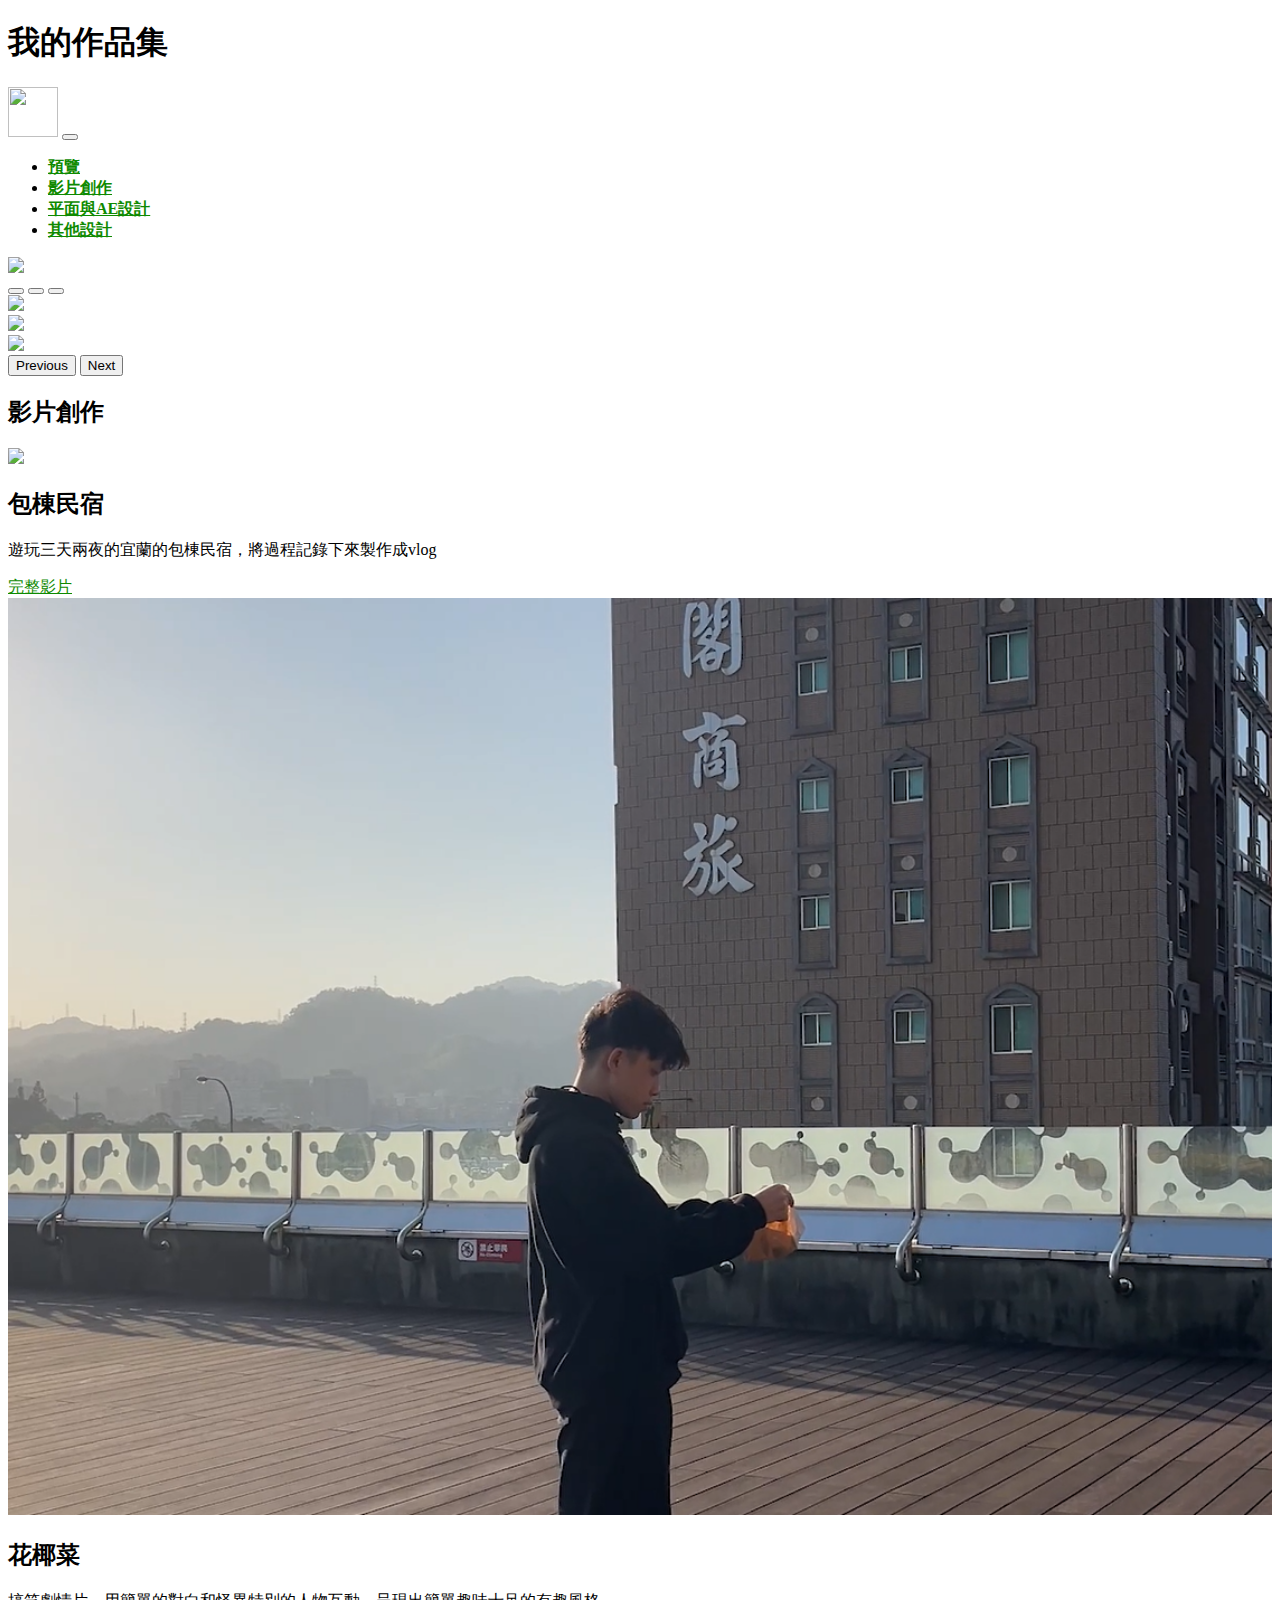
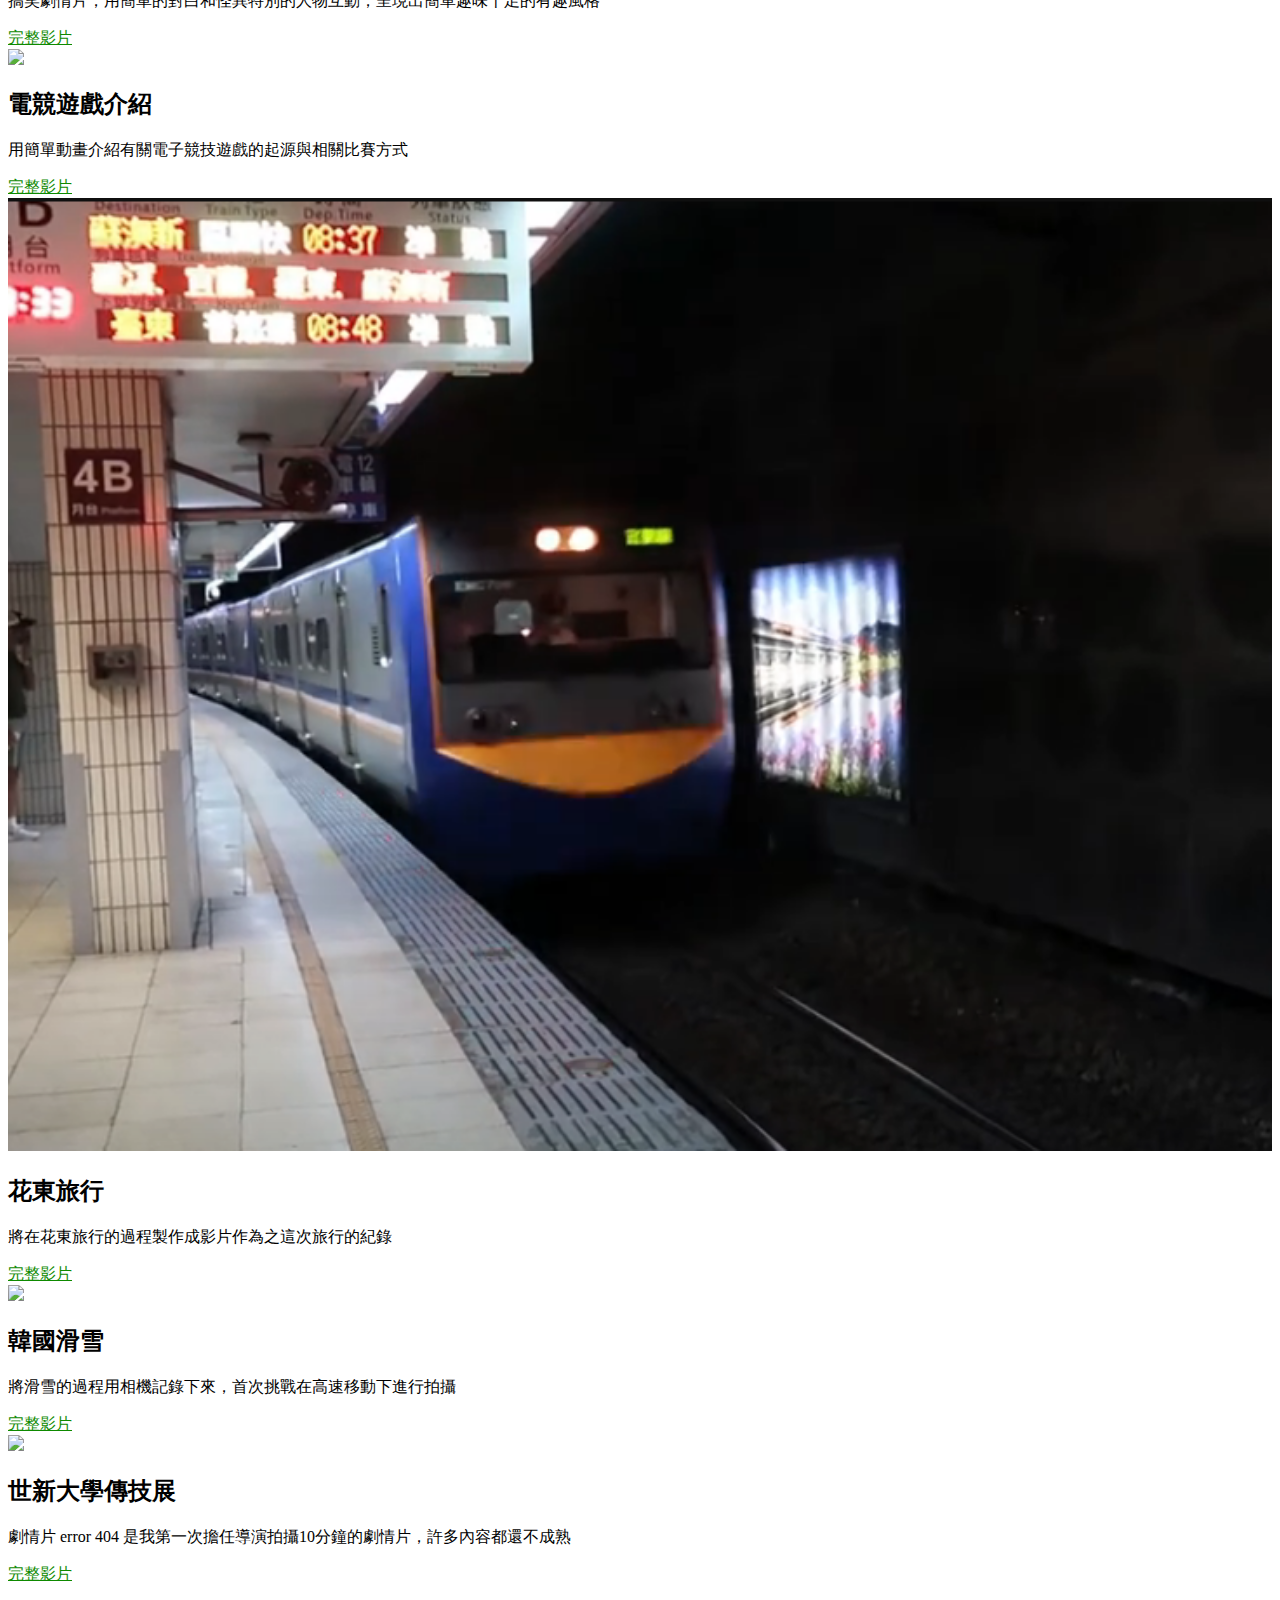
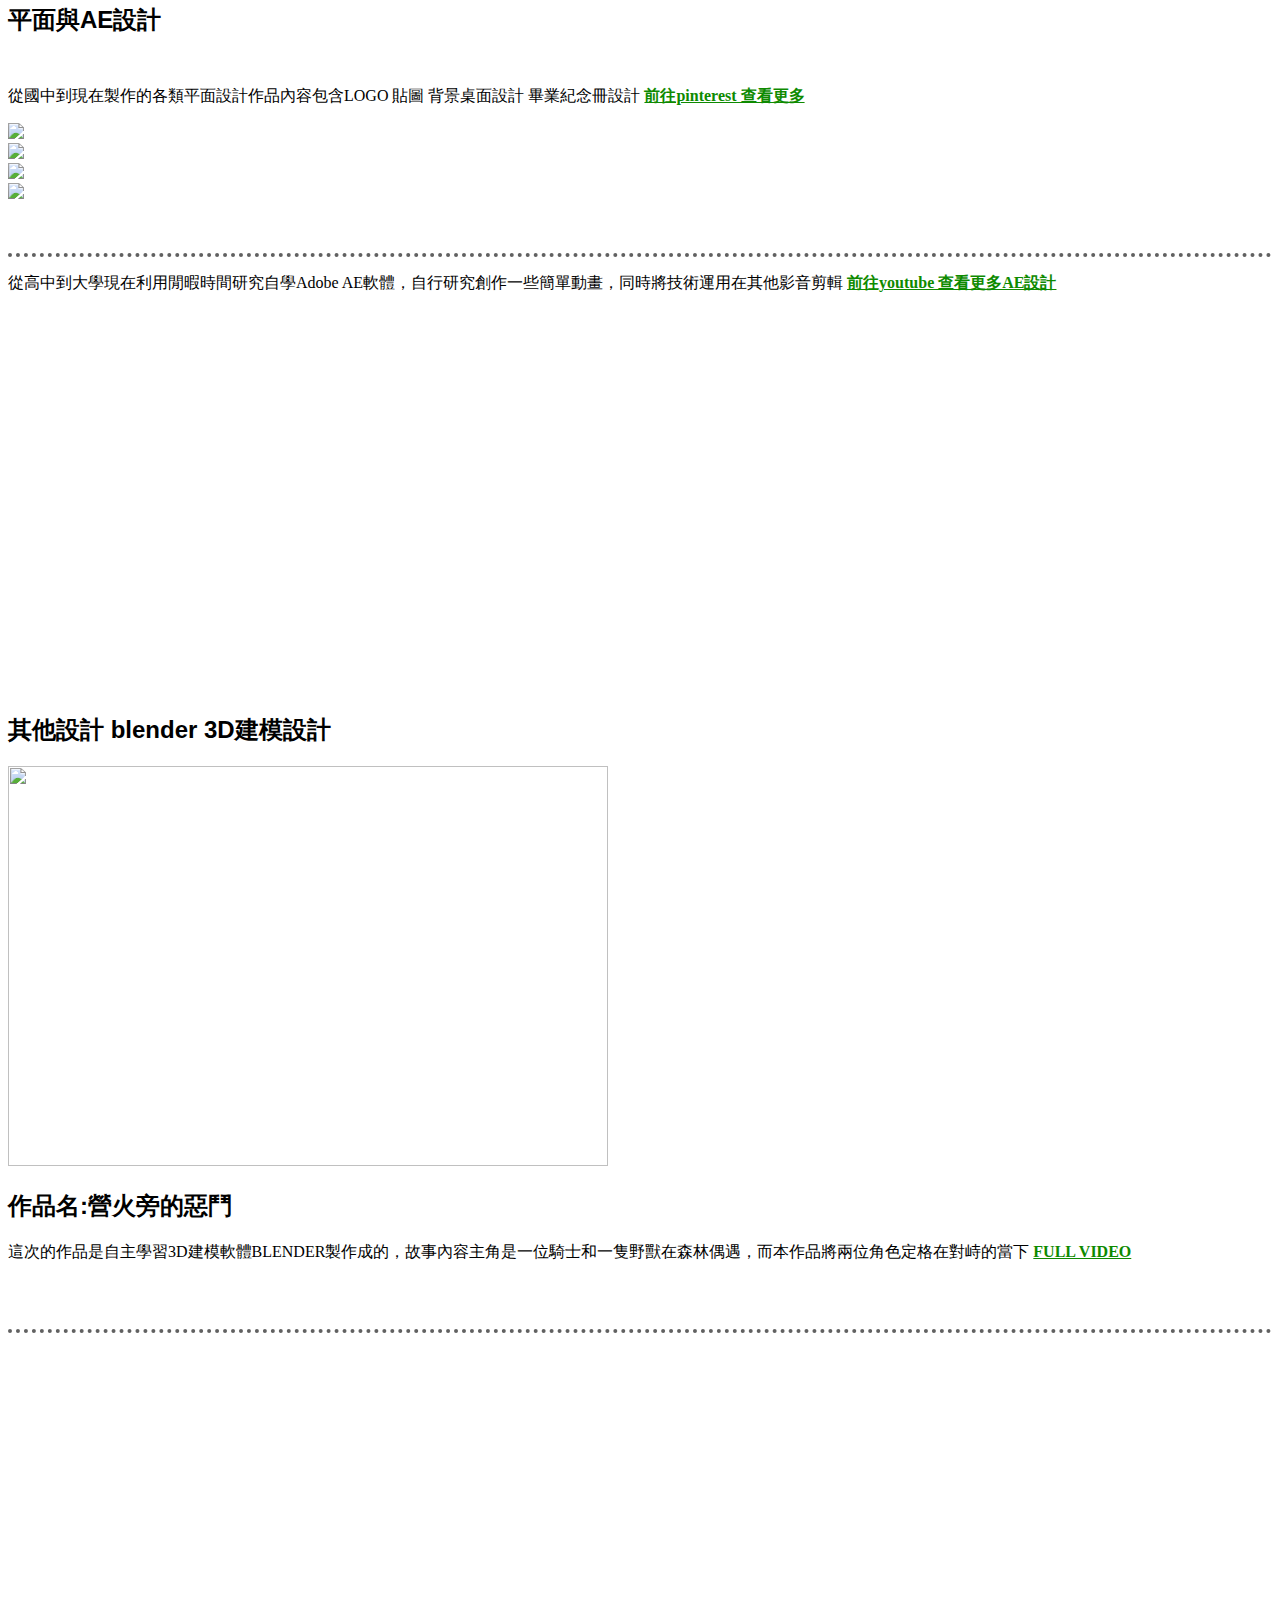
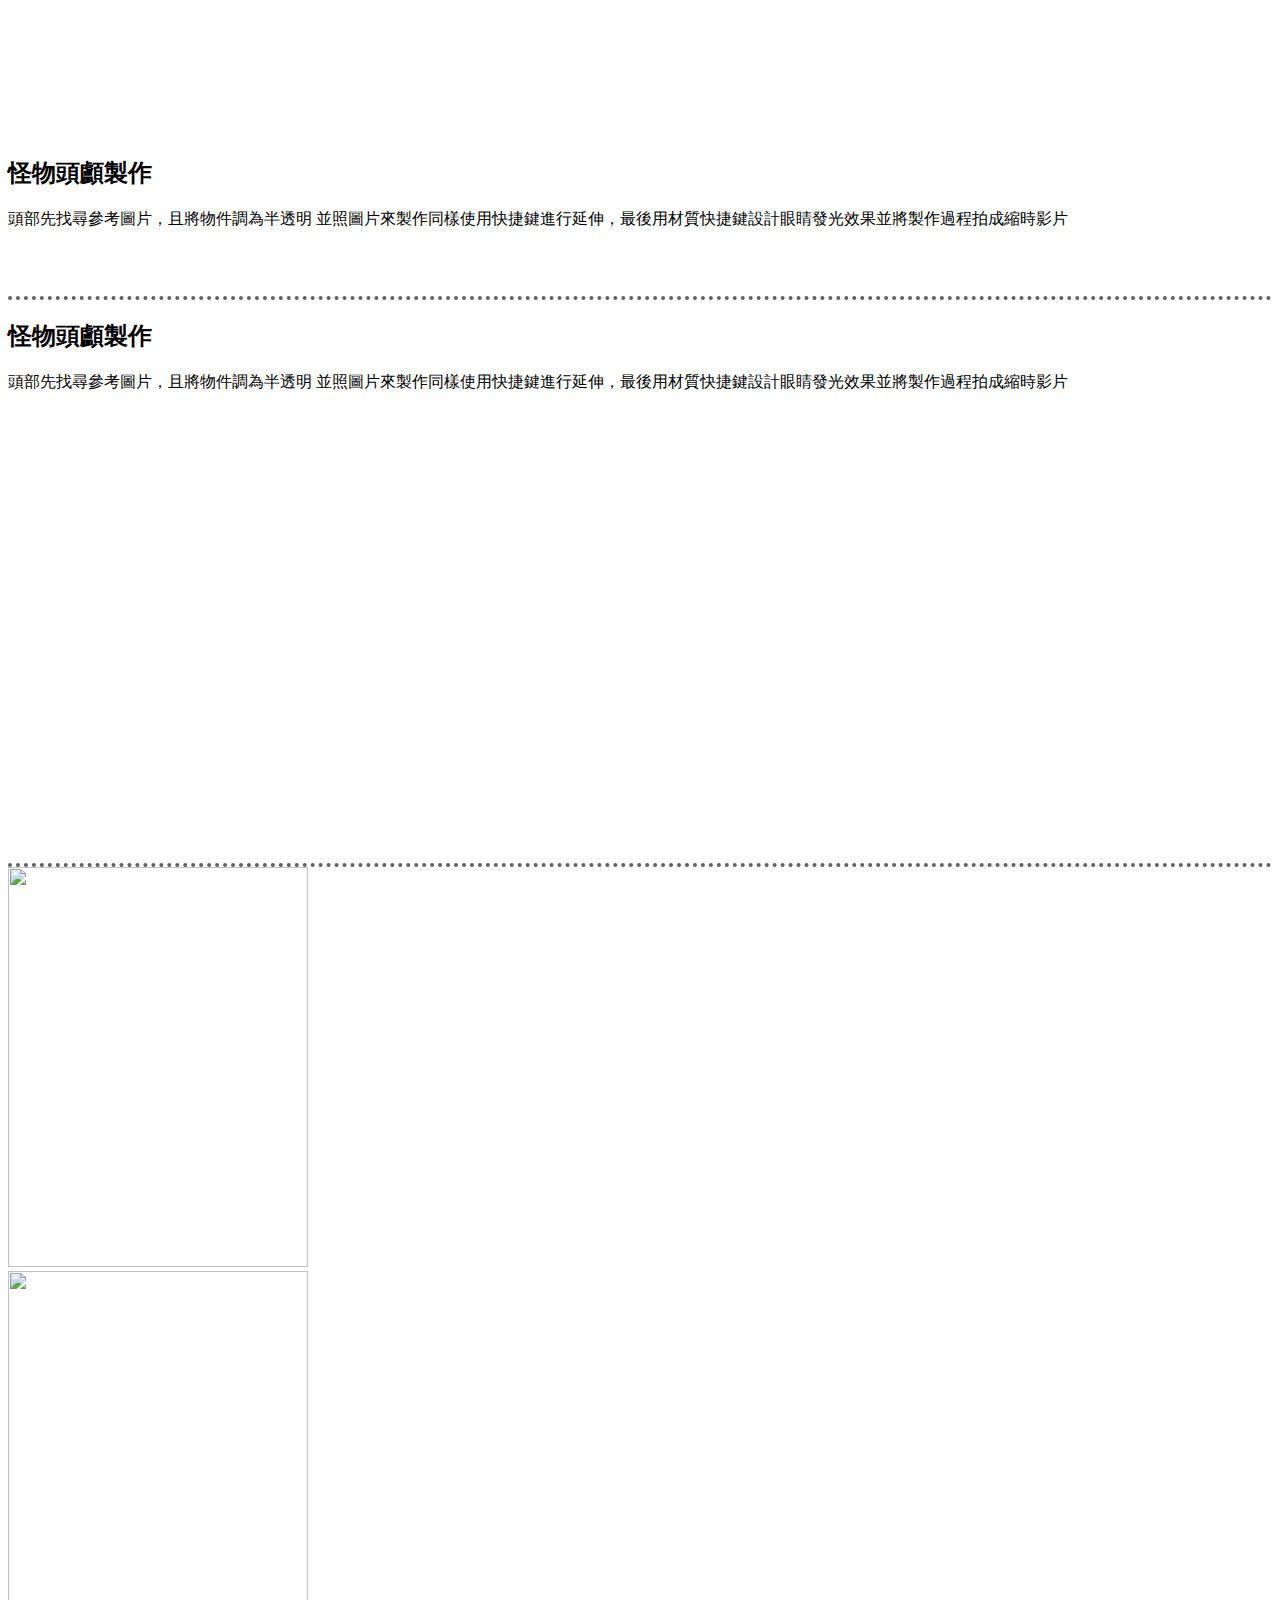
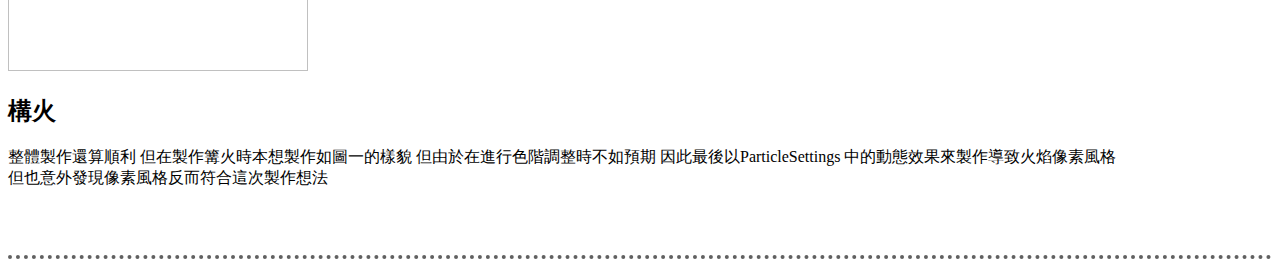
==== proo.html @ e236547c "perfect 1" ====
<!doctype html>
<html lang="en">
  <head>
    <meta charset="utf-8">
    <meta name="viewport" content="width=device-width, initial-scale=1">
    <script src="https://cdn.jsdelivr.net/npm/bootstrap@5.3.0-alpha3/dist/js/bootstrap.bundle.min.js" integrity="sha384-ENjdO4Dr2bkBIFxQpeoTz1HIcje39Wm4jDKdf19U8gI4ddQ3GYNS7NTKfAdVQSZe" crossorigin="anonymous"></script>
    <link href="https://cdn.jsdelivr.net/npm/bootstrap@5.3.0-alpha3/dist/css/bootstrap.min.css" rel="stylesheet" integrity="sha384-KK94CHFLLe+nY2dmCWGMq91rCGa5gtU4mk92HdvYe+M/SXH301p5ILy+dN9+nJOZ" crossorigin="anonymous">
    <link rel="stylesheet" href="css/my_style.css" >
    <link rel="stylesheet" href="css/ivproo.css">
    <script src="https://cdn.jsdelivr.net/npm/p5@1.9.0/lib/p5.js"></script>
    
    <title>作品集</title>
  </head>
  <body class="bg-dark">
    
    <!---最上面的頭-->
    <div class="container-fluid text-center p-5 text-white bg-dark " style="background-image: url(assets/img/bgsg.png);" >
        <h1 id="top" class="display-1"  >我的作品集</h1>
    </div>
    <nav class="navbar navbar-expand-sm sticky-top bg-warning">
      <div class="container-fluid">
        
        <a class="navbar-brand" href="#top"><img src="assets/img/奇異點2.jpg"  height="50" width="50" id="ml"></img></a>
        
        <button class="navbar-toggler" type="button" data-bs-toggle="collapse" data-bs-target="#navbarNavDropdown" aria-controls="navbarNavDropdown" aria-expanded="false" aria-label="Toggle navigation">
          <span class="navbar-toggler-icon"></span>
        </button>
        <div class="collapse navbar-collapse" id="navbarNavDropdown">
          <ul class="navbar-nav">
            <li class="nav-item">
              <a class="nav-link " href="#top"><strong>預覽</strong></a>
            </li>
            <li class="nav-item">
              <a class="nav-link " href="#vi"><strong>影片創作</strong></a>
            </li>
           <li class="nav-item">
              <a class="nav-link" href="#pi"><strong>平面與AE設計</strong></a>
            </li>
        
            <li class="nav-item">
              <a class="nav-link" href="#ot"><strong>其他設計</strong></a>
            </li>
            
          </ul>
        </div>  
      </div>
    </nav>
    <span class="d-block d-lg-none">
      <img src="assets/cobg/LOGO 和商標.png"  class="d-block w-100">
    </span>              
    <span class="d-none d-lg-block">
      <div id="Cl" class="carousel slide">
        <div class="carousel-indicators">
          <button type="button" data-bs-target="#Cl" data-bs-slide-to="0" class="active" ></button>
          <button type="button" data-bs-target="#Cl" data-bs-slide-to="1" ></button>
          <button type="button" data-bs-target="#Cl" data-bs-slide-to="2" ></button>
        </div>
        <div class="carousel-inner" >
          <div class="carousel-item active">
            <img src="assets/cobg/背景二.png" class="d-block w-100" >
            <div class="carousel-caption">
            
            </div>
          </div>
          <div class="carousel-item">
            <img src="assets/cobg/背景一.png" class="d-block w-100" >
            <div class="carousel-caption">
              
            </div>
          </div>
          <div class="carousel-item">
            <img src="assets/cobg/背景三.png" class="d-block w-100" >
            <div class="carousel-caption">
              
            </div>
          </div>
        </div>
        <button class="carousel-control-prev" type="button" data-bs-target="#Cl" data-bs-slide="prev">
          <span class="carousel-control-prev-icon" aria-hidden="true"></span>
          <span class="visually-hidden">Previous</span>
        </button>
        <button class="carousel-control-next" type="button" data-bs-target="#Cl" data-bs-slide="next">
          <span class="carousel-control-next-icon" aria-hidden="true"></span>
          <span class="visually-hidden">Next</span>
        </button>
      </div>
    </span>
    
    <div id="vi" class="p-3"></div>

    <div class="container text-center text-white  pt-5" >
      <h2 class="display-2 " id="vi" style="background-image: url('assets/cobg/未命名設計.png');">影片創作</h2>
    </div>
    <div class="container  bg-dark">
      <div class="row ">
        <div class="col-lg-4 p-5" >
        
          <div class="card" >
            <img  class="card-img-top" src="assets/img/民宿.jpg" style="width: 100%;">
            <div class="card-body bg-warning">
              <h2 class="card-title">包棟民宿</h2>
              <p class="card-text">遊玩三天兩夜的宜蘭的包棟民宿，將過程記錄下來製作成vlog</p>
              <a href="https://www.youtube.com/watch?v=6G2gxYVADWc&list=PL_0qWfpKfzmvCpWPepDO-nlchRQIPbgNL&index=1" class="btn btn-dark text-warning"> 完整影片</a>
            </div>
            
          </div>
        </div>

        <div class="col-lg-4 p-5" >
        
          <div class="card" >
            <img  class="card-img-top" src="assets/img/花.png" style="width: 100%;">
            <div class="card-body bg-warning">
              <h2 class="card-title">花椰菜</h2>
              <p class="card-text">搞笑劇情片，用簡單的對白和怪異特別的人物互動，呈現出簡單趣味十足的有趣風格</p>
              <a href="https://youtu.be/AKUj2WgPr9w" class="btn btn-dark text-warning"> 完整影片</a>
            </div>
            
          </div>
        </div>

        <div class="col-lg-4 p-5" >
        
          <div class="card" >
            <img  class="card-img-top" src="assets/img/店競技.png" style="width: 100%;">
            <div class="card-body bg-warning">
              <h2 class="card-title">電競遊戲介紹</h2>
              <p class="card-text">用簡單動畫介紹有關電子競技遊戲的起源與相關比賽方式</p>
              <a href="https://www.youtube.com/watch?v=CzO935-kiLg&list=PL_0qWfpKfzmvCpWPepDO-nlchRQIPbgNL&index=6" class="btn btn-dark text-warning"> 完整影片</a>
            </div>
            
          </div>
        </div>
      </div>
      <div class="row ">
        <div class="col-lg-4 p-5" >
        
          <div class="card" >
            <img  class="card-img-top" src="assets/img/東.png" style="width: 100%;">
            <div class="card-body bg-warning">
              <h2 class="card-title">花東旅行</h2>
              <p class="card-text">將在花東旅行的過程製作成影片作為之這次旅行的紀錄</p>
              <a href="https://youtu.be/mkJ11nbu8iU?si=Deylx9_7EAB6TgGL" class="btn btn-dark text-warning"> 完整影片</a>
            </div>
            
          </div>
        </div>

        <div class="col-lg-4 p-5" >
        
          <div class="card" >
            <img  class="card-img-top" src="assets/img/韓國.png" style="width: 100%;">
            <div class="card-body bg-warning">
              <h2 class="card-title">韓國滑雪</h2>
              <p class="card-text">將滑雪的過程用相機記錄下來，首次挑戰在高速移動下進行拍攝</p>
              <a href="https://www.youtube.com/watch?v=wRpvaPccIvo&list=PL_0qWfpKfzmvCpWPepDO-nlchRQIPbgNL&index=7" class="btn btn-dark text-warning"> 完整影片</a>
            </div>
            
          </div>
        </div>

        <div class="col-lg-4 p-5" >
        
          <div class="card" >
            <img  class="card-img-top" src="assets/img/傳技.png" style="width: 100%;">
            <div class="card-body bg-warning">
              <h2 class="card-title">世新大學傳技展</h2>
              <p class="card-text">劇情片 error 404 是我第一次擔任導演拍攝10分鐘的劇情片，許多內容都還不成熟</p>
              <a href="https://www.youtube.com/watch?v=_E63GVTv7M0&t=183s" class="btn btn-dark text-warning"> 完整影片</a>
            </div>
            
          </div>
        </div>


      </div>
      
    </div >

    <div id="ip"></div>

    
    <div class="container  text-center text-white text-center">
      <h2 class="display-2" style=" background: url('assets/cobg/未命名設計.png')" >平面與AE設計</h2>
    </div>

    <div class="container-fluid  " style="border-bottom: 4px dotted rgb(97, 97, 97); padding-bottom:50px;">
      <div class="row">
        <div class="col-lg-6 text-white pt-3 noTop ">
          <p class="col-lg-8 pt-5 mx-auto fs-2 text-center " style="margin-top:50px;">從國中到現在製作的各類平面設計作品內容包含LOGO 貼圖 背景桌面設計 畢業紀念冊設計
          <a href="https://pin.it/5PSjhptId" target="_blank" class="btn btn-warning"><strong>前往pinterest 查看更多</strong></a>
          </p>
          
        </div>  
        
        <div class="col-lg-3 ">
          <div class="container picU" >
            <img src="assets/平面設計/lo-17.png" >
          </div>
          <div class="container pt-3 picU">
            <img src="assets/平面設計/gg.png">

          </div>
        </div>
        <div class="col-lg-3 " >
          <div class="container picU">
            <img src="assets/平面設計/food.png">
          </div>
          <div class="container pt-3 picU">
            <img src="assets/平面設計/salar.png">
          </div>
        </div>
        
      </div>
      
    </div>

    <div class="container" >
      <div class="row align-items-center">
        <div class="col-lg-6 text-white pt-5 ">
          <p class="col-lg-8 pt-5 mx-auto fs-2 text-center " >從高中到大學現在利用閒暇時間研究自學Adobe AE軟體，自行研究創作一些簡單動畫，同時將技術運用在其他影音剪輯
          <a href="https://www.youtube.com/playlist?list=PL_0qWfpKfzmudrw-t1XQ0Lr9Vd5PuGbZC" target="_blank" class="btn btn-warning"><strong>前往youtube 查看更多AE設計</strong></a>
          </p>
          
        </div>  
        
        <div class="col-lg-6 p-3" >
          <video width="600" height="600" class="videow2" autoplay muted loop>
            <source src="assets/video/water1.mp4" type="video/mp4">
          </video>
        </div>
        
      </div>
    </div>

    <div id="ot" class="p-5"></div>
    <div class="container text-white p-3"  >
      <h2 class="text-center display-2 " style="background-image:url('assets/cobg/未命名設計.png')">其他設計 blender 3D建模設計</h2>
    </div>
    
    <div class="container p-3">
      <div class="row align-items-center" style="border-bottom: 4px dotted rgb(97, 97, 97); padding-bottom:50px;">
        <div class="col-lg-6 ">
          <img src="assets/平面設計/blender.png" class="nor" >
        </div>
        
        <div class="col-lg-6 text-center  p-5">
          <h2 class="fs-2 bg-warning ">作品名:營火旁的惡鬥</h2>
          <p class="fs-4 text-white">
            這次的作品是自主學習3D建模軟體BLENDER製作成的，故事內容主角是一位騎士和一隻野獸在森林偶遇，而本作品將兩位角色定格在對峙的當下
            <a href="https://www.youtube.com/watch?v=GmhME2BlwaQ&list=PL_0qWfpKfzmvCpWPepDO-nlchRQIPbgNL&index=2" target="_blank" class="btn btn-warning"><strong>FULL VIDEO</strong></a>
          </p>
        </div>
      </div>
      <!----隱藏 小銀幕 顯現----->
      
      <span class="d-block d-lg-none">
        <div class="row align-items-center" style="border-bottom: 4px dotted rgb(97, 97, 97); padding-bottom:50px;">
          <div class="row p-3 align-items-center" >
            <div class="col-lg-4" >
              <video class="videow"  autoplay muted>
                <source src="assets/video/wolf.mp4" type="video/mp4">
              </video>
            </div>
                     
            <div class="col-lg-8 text-center pt-3" >
              <h2 class="fs-2 bg-warning ">怪物頭顱製作</h2>
              <p class="fs-4 text-white">
                頭部先找尋參考圖片，且將物件調為半透明 並照圖片來製作同樣使用快捷鍵進行延伸，最後用材質快捷鍵設計眼睛發光效果並將製作過程拍成縮時影片                
              </p>
            </div>
            
          </div>
        </div>
        
        
      </span>
      <!----隱藏 大銀幕 顯現----->
      
      <span class="d-none d-lg-block" > 
        <div class="row align-items-center" style="border-bottom: 4px dotted rgb(97, 97, 97); padding-bottom:50px;">
          <div class="row p-5 align-items-center" >
            <div class="col-lg-6 text-center  p-5 ">
              <h2 class="fs-2 bg-warning ">怪物頭顱製作</h2>
              <p class="fs-4 text-white">
                頭部先找尋參考圖片，且將物件調為半透明 並照圖片來製作同樣使用快捷鍵進行延伸，最後用材質快捷鍵設計眼睛發光效果並將製作過程拍成縮時影片  
              </p>
            </div>
    
    
            <div class="col-lg-6 width:300px;">
              <video width="600" height="400" autoplay muted loop>
                <source src="assets/video/wolf.mp4" type="video/mp4">
              </video>
            </div>
            
            
          </div>    
        </div>
      </span>  
    </div>

    <div class="container p-3">
      <div class="row align-items-center" style="border-bottom: 4px dotted rgb(97, 97, 97); padding-bottom:50px;">
        <div class="col-lg-3  p-3">
          <img src="assets/平面設計/fire-n.png" class="picSmall" >
        </div>

        <div class="col-lg-3 p-3">
          <img src="assets/平面設計/fire-w.png" class="picSmall" >
        </div>
        
        <div class="col-lg-6 text-center  p-5">
          <h2 class="fs-2 bg-warning ">構火</h2>
          <p class="fs-4 text-white">
            整體製作還算順利 但在製作篝火時本想製作如圖一的樣貌 但由於在進行色階調整時不如預期 因此最後以ParticleSettings 中的動態效果來製作導致火焰像素風格<br>但也意外發現像素風格反而符合這次製作想法
          </p>
        </div>
      </div>

      <div>

      </div>
       
      
    </div>

    
    
    
    



  </body>
</html>
---- css/my_style.css ----
body {
    font-family: 'Noto Sans TC', sans-serif;
    }
    
    h6, .h6, h5, .h5, h4, .h4, h3, .h3, h2, .h2, h1, .h1 {
    font-family: 'Noto Sans TC', sans-serif;
    text-transform:none;

    }
    
.subheading{
    font-family: 'Noto Sans TC',sans-serif;
    text-transform: none;
}



:root {
  --bs-primary:#0e8a00;
  --bs-primary-rgb:14,138,0;
  --bs-secondary:#00ccff;
  --bs-secondary-rgb:0,204,255;
}


.expedu_icon:hover {
    color:var(--bs-secondary);
}

a{
    color:var(--bs-primary);
}

.social-icons .social-icon :hover {
    background-color: var(--bs-secondary);
}

.list_color {
    color:#00ccff;
   
}

.p_ding{
   padding:300px;
}

.cont{
    
    padding: 50px;
    color: rgb(188, 188, 188);
    background-color:rgba(0, 0, 0, 0.5);
    
}

#md{
    
    min-width:100%;
    min-height: 100%;

}

.videow{
    height:400px;
    width: 600px;
}


.picSmall{
    width:300px;
    height:400px;
}


.videow2{
    height: 380px;
    width: 600px;
}
.nor{
    height: 400px;
    width: 600px;
}

@media(max-width:1200px){
    .picSmall{
        width: 450px;
        height: 350px;
    }
    .videow2{
        width: 410px;
        height:380px;
    }
    .nor{
        width: 460px;
        height: 330px;       
    }
    .videow{       
        width: 600px;
        height:400px;
    }
}
@media(max-width:400px){
    .picSmall{
        width: 350px;
        height: 350px;
    }
    .videow2{
        width: 350px;
        height:340px;
    }
    .nor{
        width: 350px;
        height: 240px;    
    }
    .videow{       
        width: 350px;
        height:240px;
    }
    .picU img{
        padding-top: 5px;
        width: 340px;
        height:280px;
    }
    .noTop{
        padding-top: 0%;
    }
}
---- css/ivproo.css ----
@media only screen and(min-width:375px) and(max-width:812px){
    img {
        max-width: 100%; /* 圖片寬度佔滿父元素 */
        height: auto; /* 根據寬度自動調整高度 */
        position: relative; /* 設置相對位置 */
        top: 20px; /* 距離頂部20px */
        left: 10px; /* 距離左側10px */
      }

      video{
        max-width:100%;
        height:auto;
    
    }
}
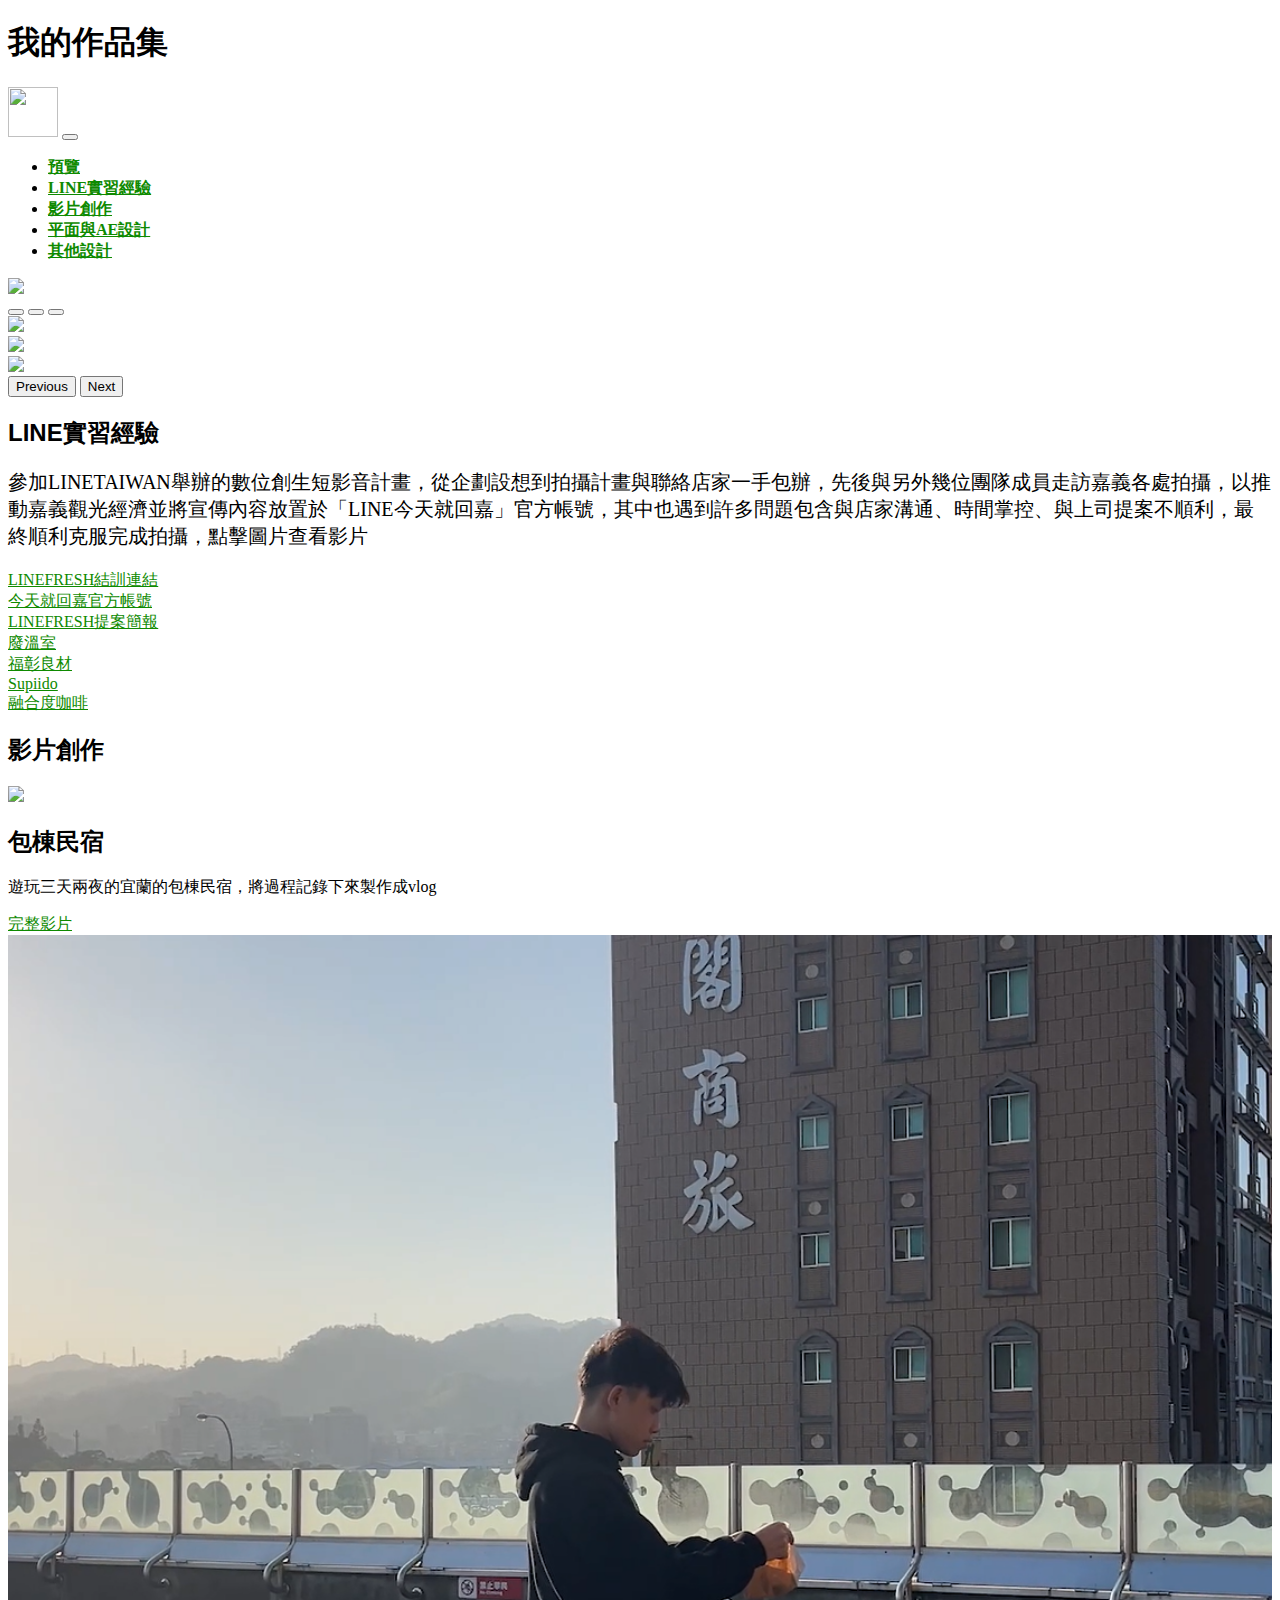
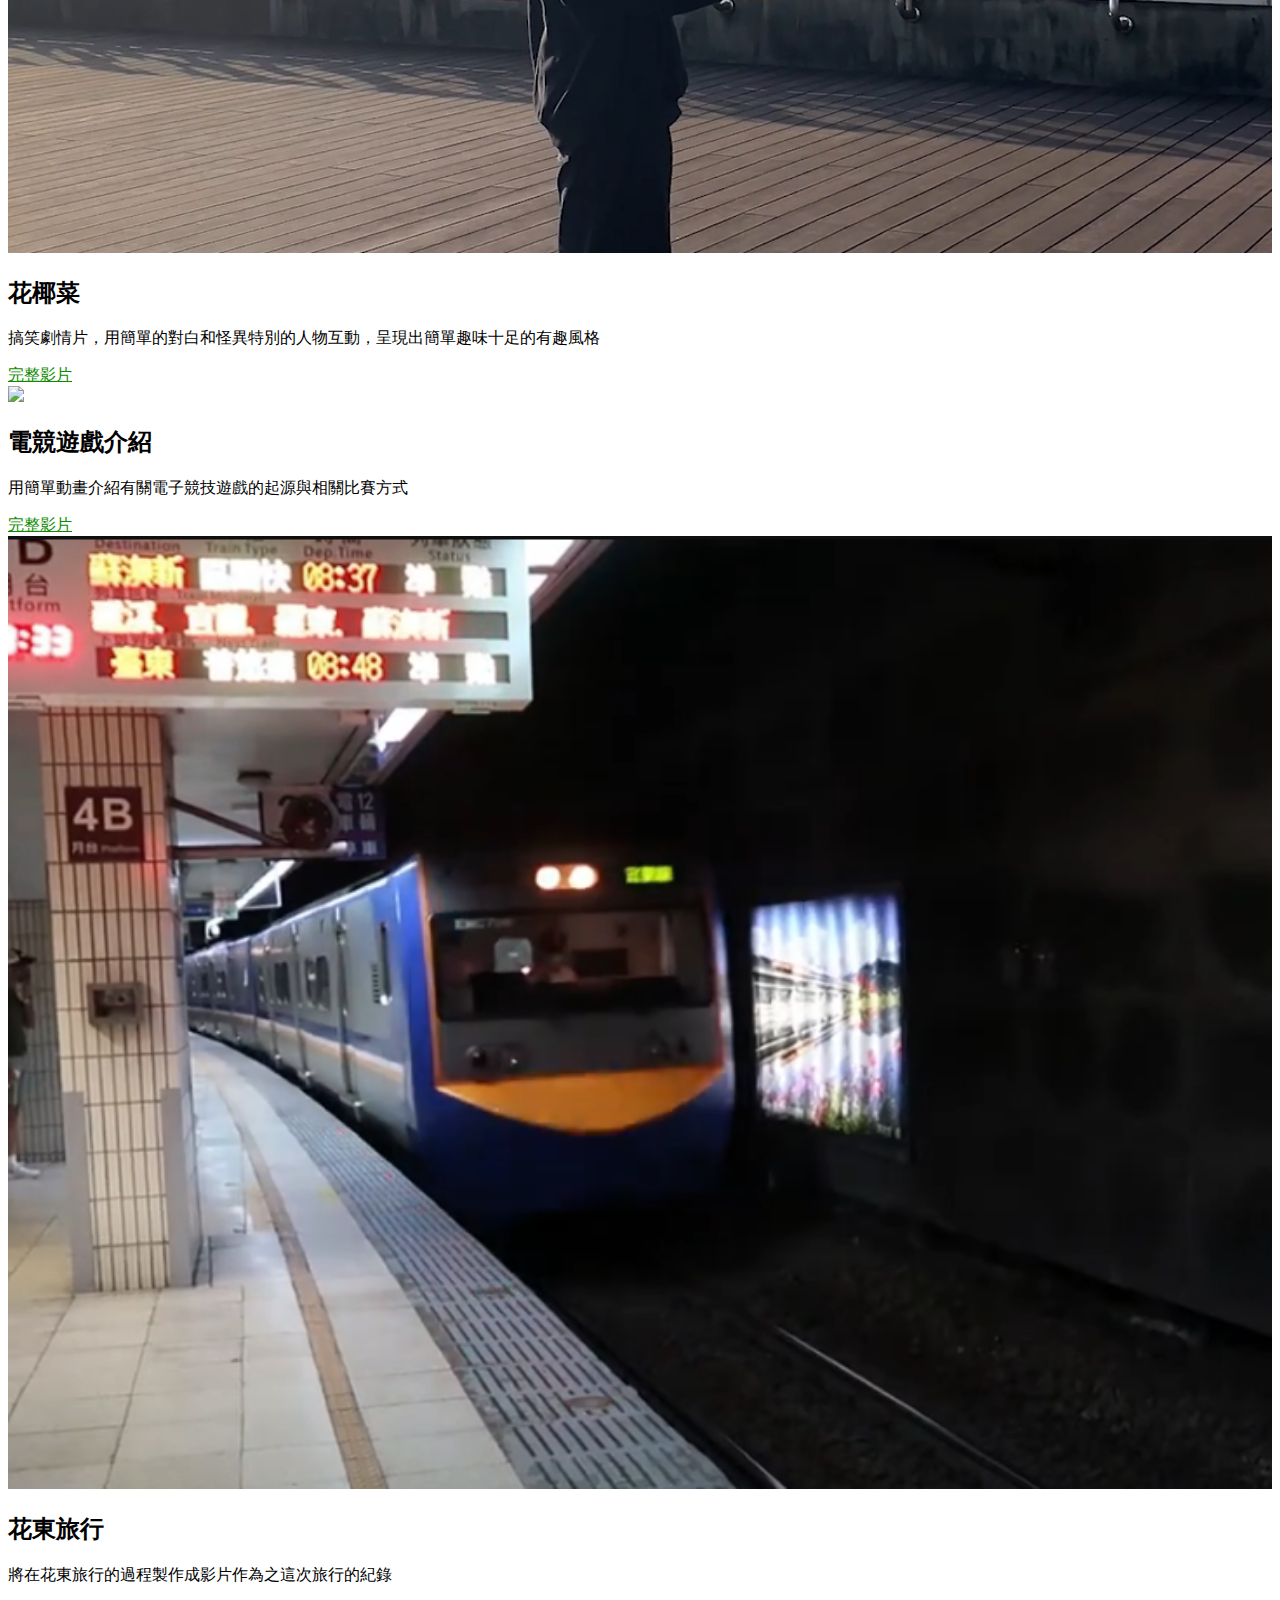
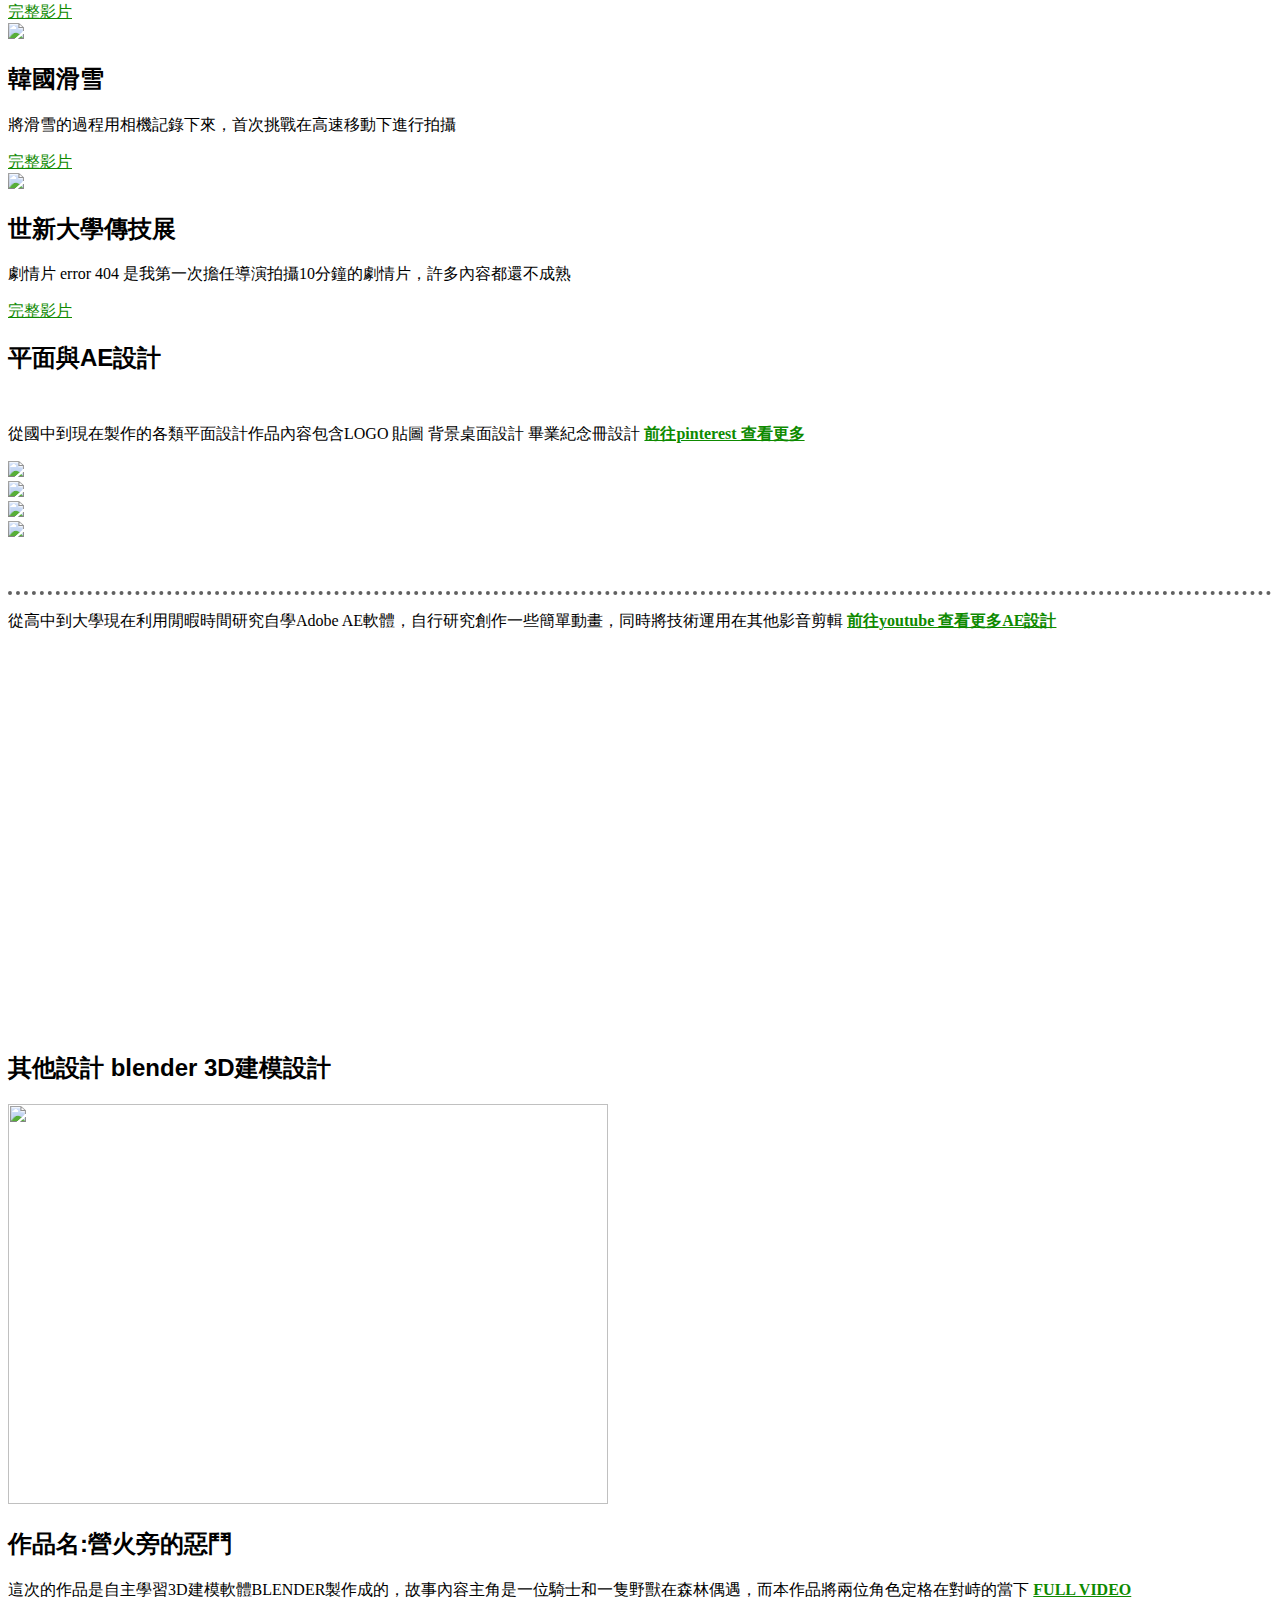
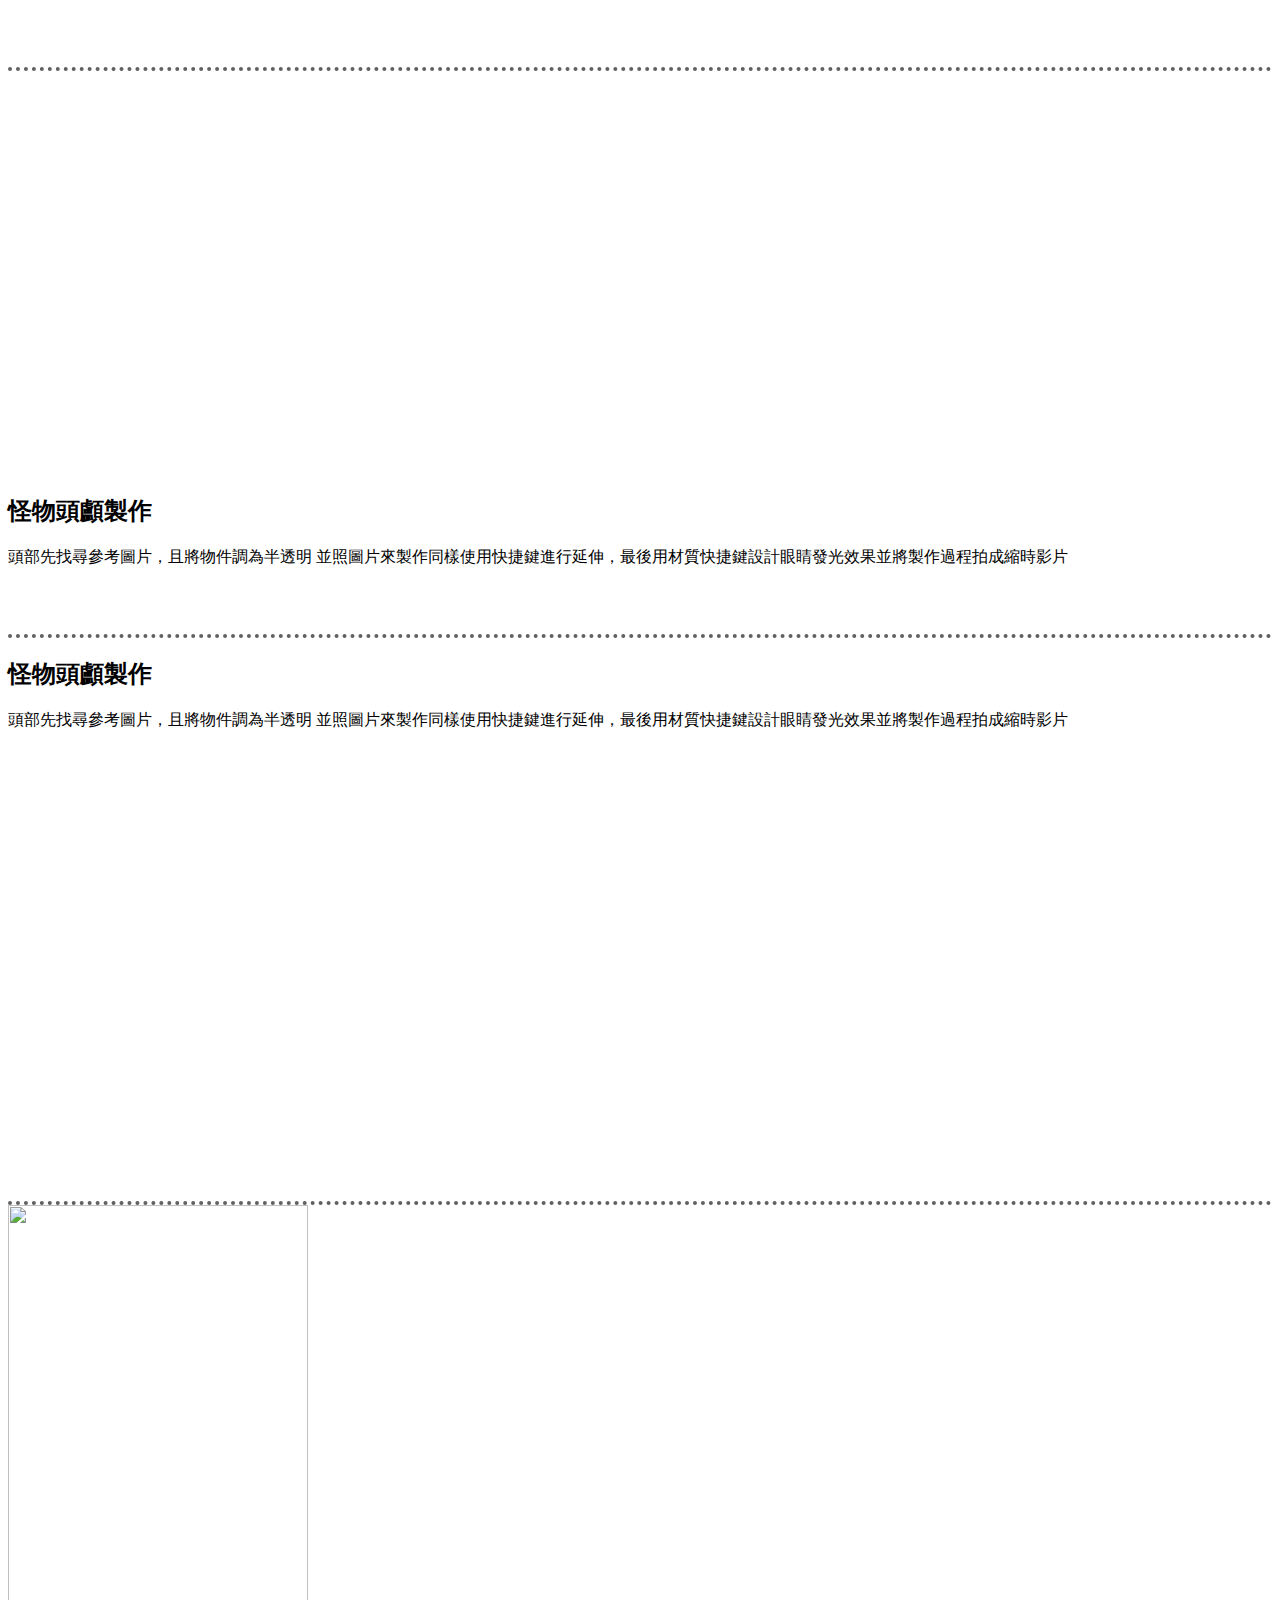
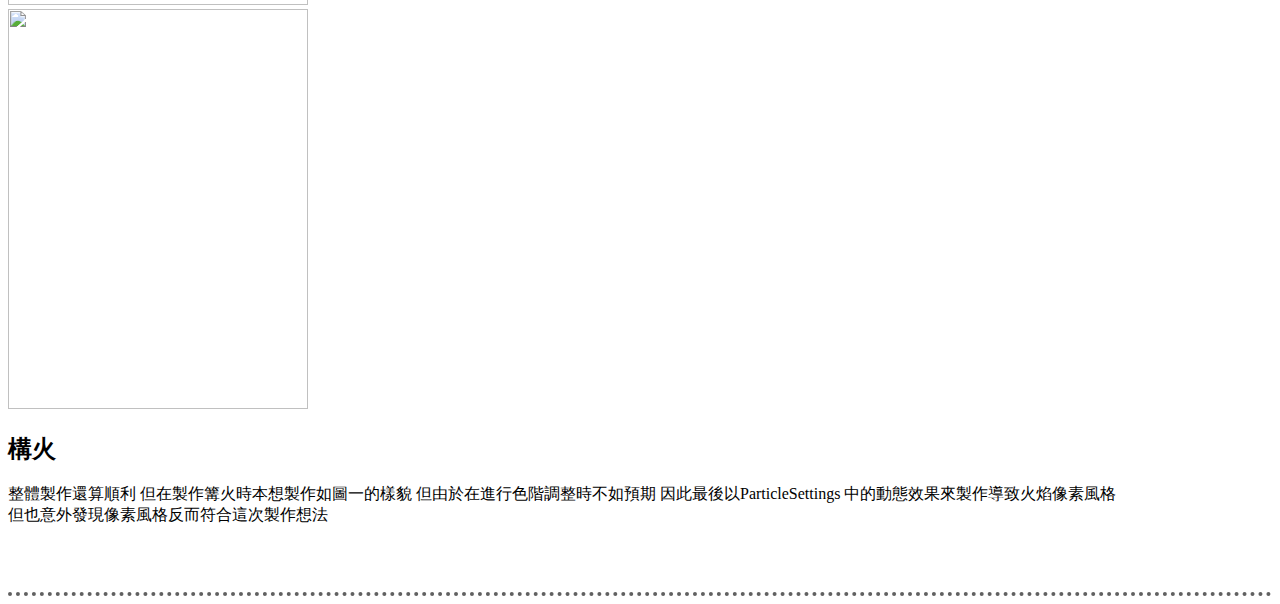
==== commit d778338d: "888" ====
--- a/proo.html
+++ b/proo.html
@@ -5,17 +5,22 @@
     <meta name="viewport" content="width=device-width, initial-scale=1">
     <script src="https://cdn.jsdelivr.net/npm/bootstrap@5.3.0-alpha3/dist/js/bootstrap.bundle.min.js" integrity="sha384-ENjdO4Dr2bkBIFxQpeoTz1HIcje39Wm4jDKdf19U8gI4ddQ3GYNS7NTKfAdVQSZe" crossorigin="anonymous"></script>
     <link href="https://cdn.jsdelivr.net/npm/bootstrap@5.3.0-alpha3/dist/css/bootstrap.min.css" rel="stylesheet" integrity="sha384-KK94CHFLLe+nY2dmCWGMq91rCGa5gtU4mk92HdvYe+M/SXH301p5ILy+dN9+nJOZ" crossorigin="anonymous">
+    <!-- Font Awesome icons (free version)-->
+    <script src="https://use.fontawesome.com/releases/v6.1.0/js/all.js" crossorigin="anonymous"></script>
+
     <link rel="stylesheet" href="css/my_style.css" >
+
     <link rel="stylesheet" href="css/ivproo.css">
     <script src="https://cdn.jsdelivr.net/npm/p5@1.9.0/lib/p5.js"></script>
     
     <title>作品集</title>
   </head>
   <body class="bg-dark">
+    <div id="top"></div>
     
     <!---最上面的頭-->
     <div class="container-fluid text-center p-5 text-white bg-dark " style="background-image: url(assets/img/bgsg.png);" >
-        <h1 id="top" class="display-1"  >我的作品集</h1>
+        <h1  class="display-1"  >我的作品集</h1>
     </div>
     <nav class="navbar navbar-expand-sm sticky-top bg-warning">
       <div class="container-fluid">
@@ -29,6 +34,9 @@
           <ul class="navbar-nav">
             <li class="nav-item">
               <a class="nav-link " href="#top"><strong>預覽</strong></a>
+            </li>
+            <li class="nav-item">
+              <a class="nav-link " href="#try"><strong>LINE實習經驗</strong></a>
             </li>
             <li class="nav-item">
               <a class="nav-link " href="#vi"><strong>影片創作</strong></a>
@@ -86,8 +94,25 @@
       </div>
     </span>
     
-    <div id="vi" class="p-3"></div>
-
+    <div class="container text-center text-white  pt-5" >
+      <h2 class="display-2 " id="try" style="background-image: url('assets/cobg/未命名設計.png');">LINE實習經驗</h2>
+    </div>
+    <div class="flexy">
+      <div class="gridcon">
+        <div class="line_itme1 layout">
+          <p style="font-size: 20px;">參加LINETAIWAN舉辦的數位創生短影音計畫，從企劃設想到拍攝計畫與聯絡店家一手包辦，先後與另外幾位團隊成員走訪嘉義各處拍攝，以推動嘉義觀光經濟並將宣傳內容放置於「LINE今天就回嘉」官方帳號，其中也遇到許多問題包含與店家溝通、時間掌控、與上司提案不順利，最終順利克服完成拍攝，點擊圖片查看影片</p>
+          <div class="link_sty"><a href="https://www.facebook.com/share/p/jAP98NvrnndmzACE/" target="_blank"><i class="fa-solid fa-link"></i> LINEFRESH結訓連結</a></div>
+          <div class="link_sty"><a href="https://liff.line.me/1645278921-kWRPP32q/?accountId=homechiayi"target="_blank"><i class="fa-solid fa-link"></i> 今天就回嘉官方帳號</a></div>
+          <div class="link_sty"><a href="https://docs.google.com/presentation/d/1ZSMijQbHxh9DbUH2Shxb5vAmeZLsDA06ixulhRhXMiQ/edit?usp=sharing" target="_blank"><i class="fa-solid fa-link"></i> LINEFRESH提案簡報</a></div>
+          </div>
+        <div class="no"><div class="line_itme2 layout"><a href="https://linevoom.line.me/post/1171334441162137226" target="_blank"><div class="overlay">廢溫室</div></a></div></div>   
+        <div class="no"><div class="line_itme3 layout"><a href="https://linevoom.line.me/post/1170606940097841761" target="_blank"><div class="overlay">福彰良材</div></a></div></div>          
+        <div class="no"><div class="line_itme4 layout"><a href="https://linevoom.line.me/post/1171141660192583040" target="_blank"><div class="overlay">Supiido</div></a></div></div>
+        <div class="no"><div class="line_itme5 layout"><a href="https://linevoom.line.me/post/1171335520262692965" target="_blank"><div class="overlay">融合度咖啡</div></a></div></div>
+      </div>
+     
+
+    </div>
     <div class="container text-center text-white  pt-5" >
       <h2 class="display-2 " id="vi" style="background-image: url('assets/cobg/未命名設計.png');">影片創作</h2>
     </div>
@@ -177,7 +202,7 @@
       
     </div >
 
-    <div id="ip"></div>
+    <div id="pi"></div>
 
     
     <div class="container  text-center text-white text-center">
@@ -318,13 +343,17 @@
         </div>
       </div>
 
-      <div>
+      <div class="gridA">
+        <div></div>
+        <div></div>
+        <div></div>
+        <div></div> 
 
       </div>
        
       
     </div>
-
+    <div></div>
     
     
     
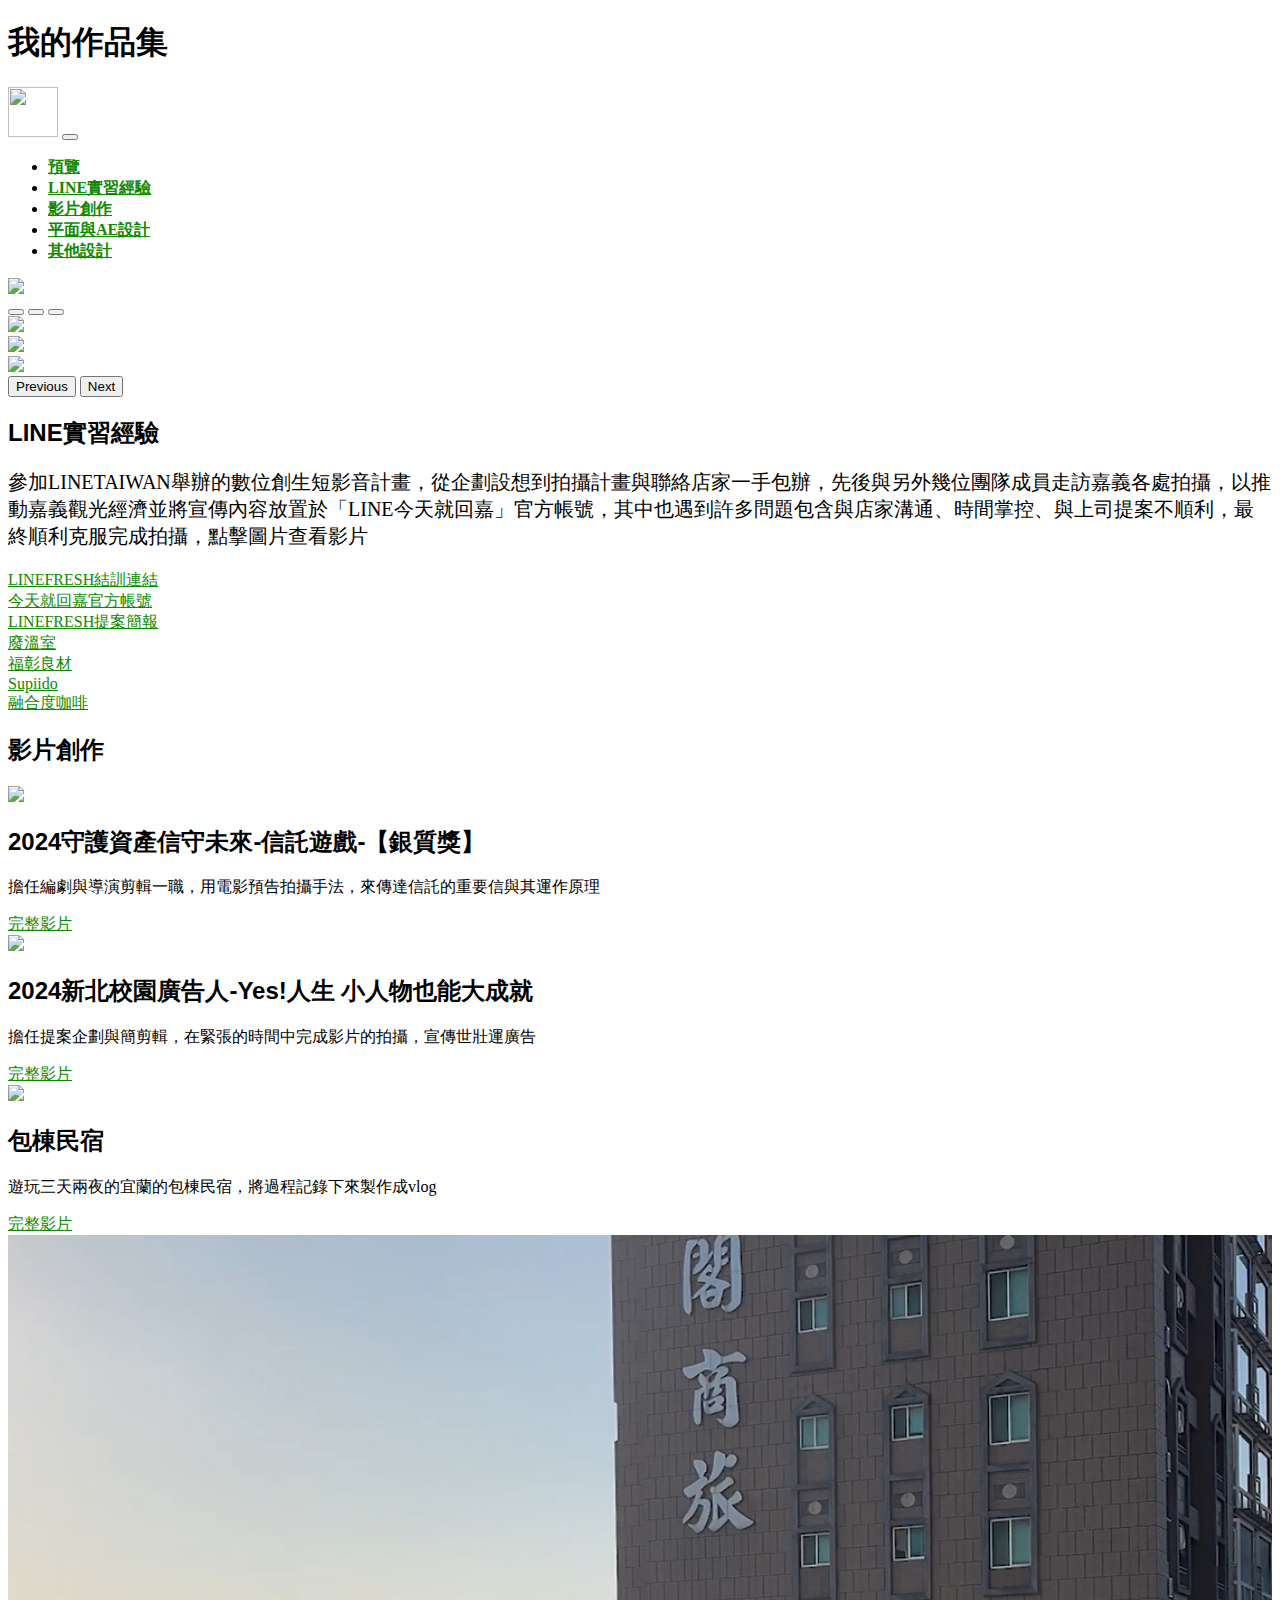
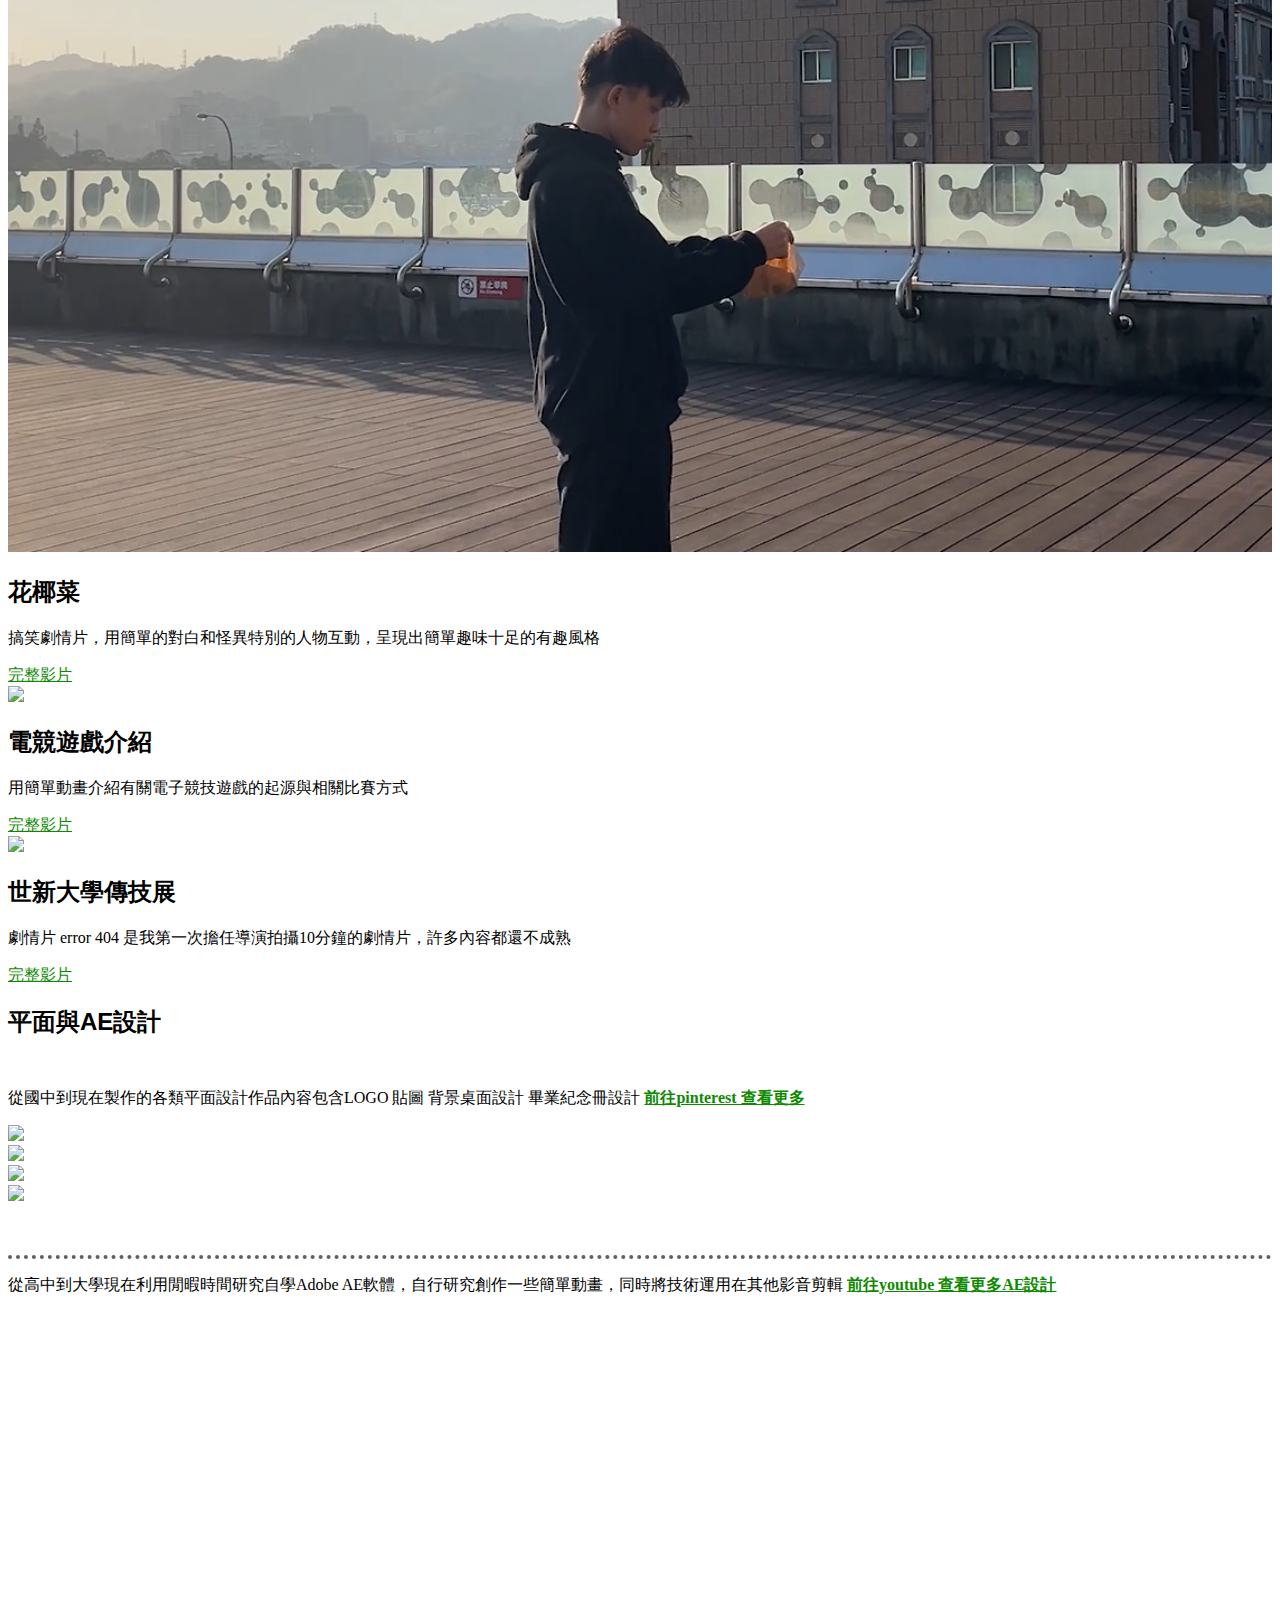
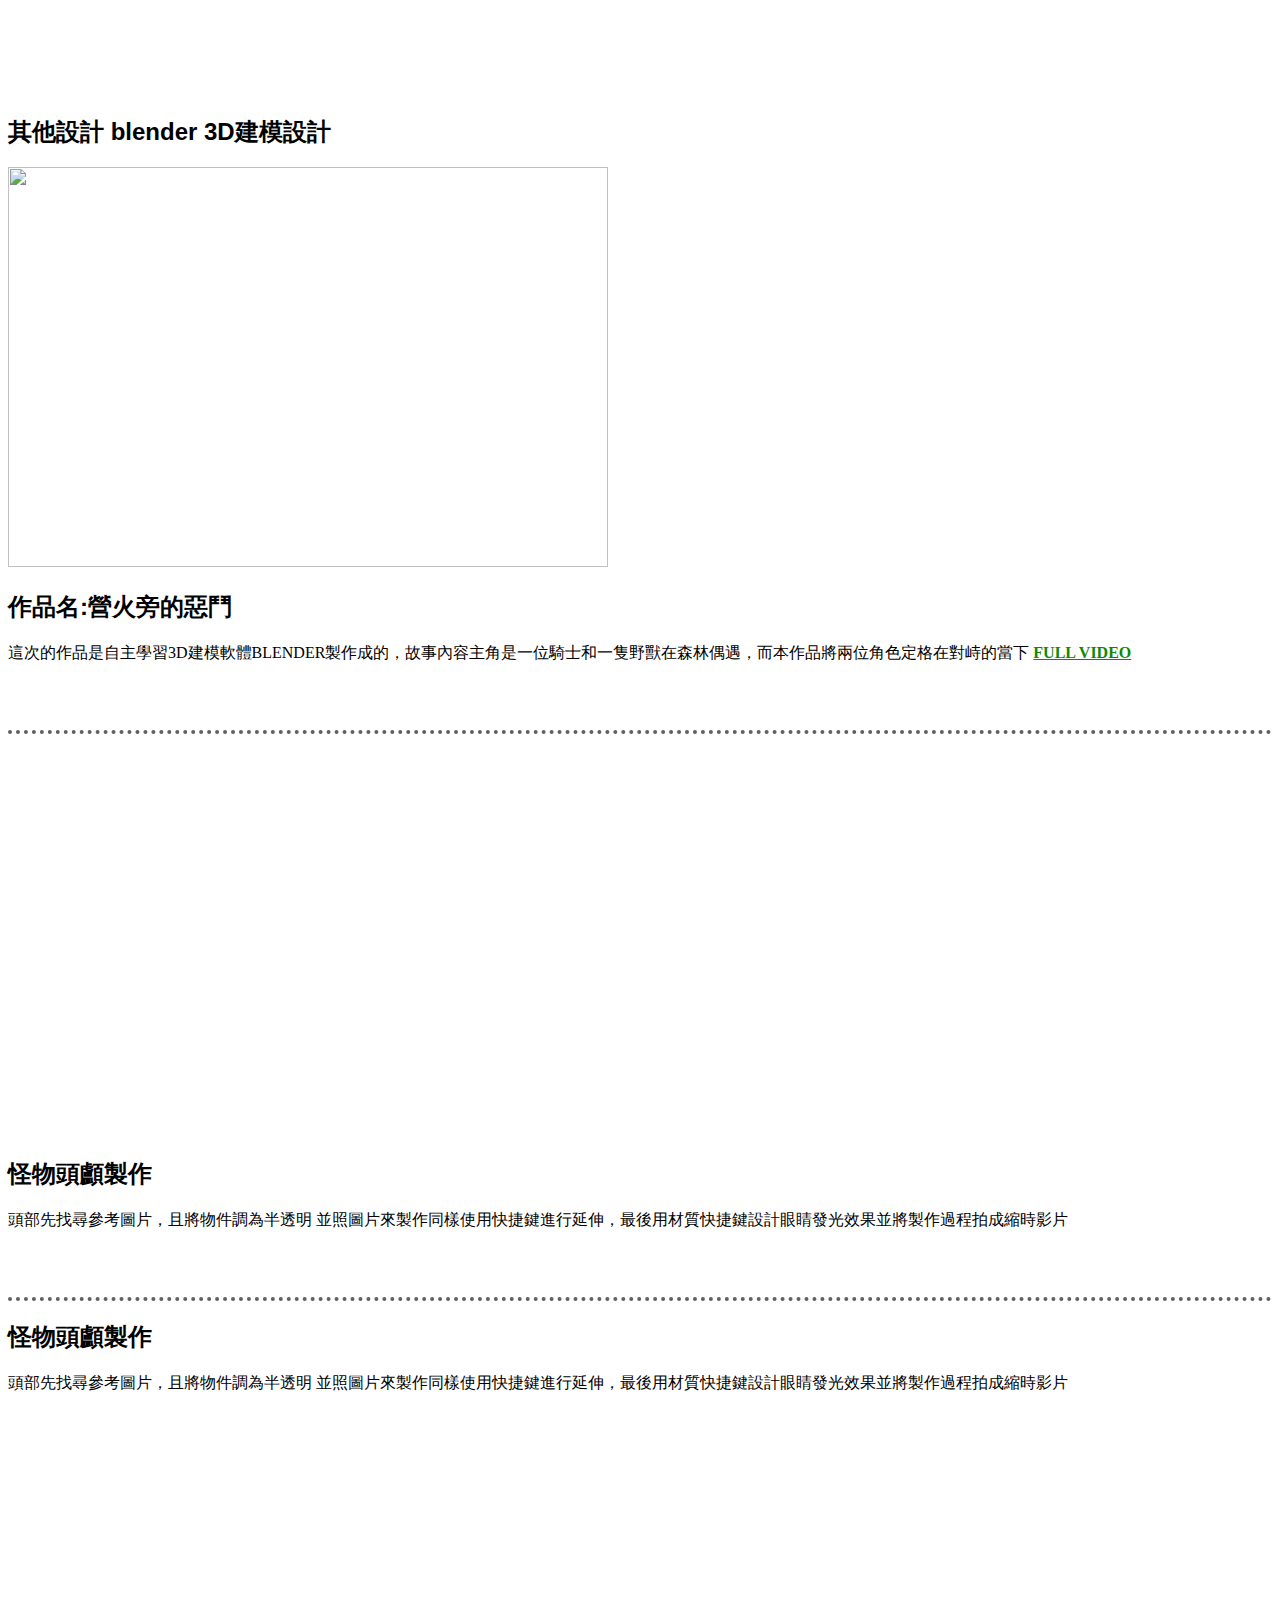
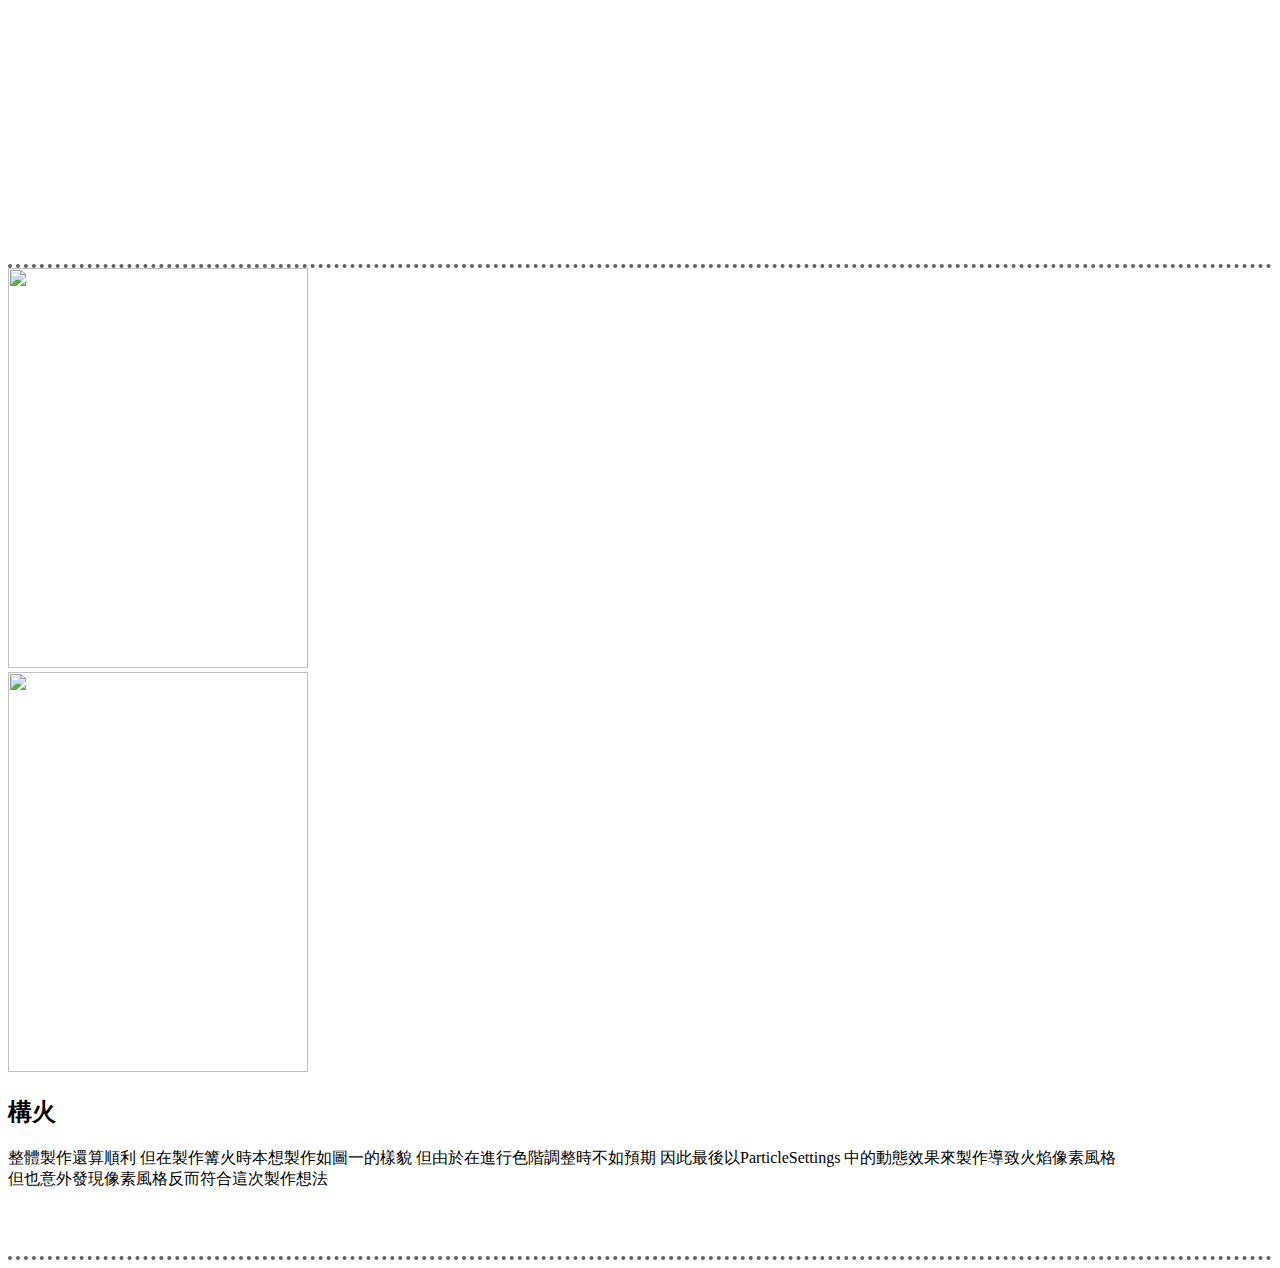
==== commit 1ec064d5: "Update proo.html" ====
--- a/proo.html
+++ b/proo.html
@@ -118,6 +118,34 @@
     </div>
     <div class="container  bg-dark">
       <div class="row ">
+
+        <div class="col-lg-4 p-5" >
+        
+          <div class="card" >
+            <img  class="card-img-top" src="assets/img/信託.jpg" style="width: 100%;">
+            <div class="card-body bg-warning">
+              <h2 class="card-title">2024守護資產信守未來-信託遊戲-【銀質獎】</h2>
+              <p class="card-text">擔任編劇與導演剪輯一職，用電影預告拍攝手法，來傳達信託的重要信與其運作原理</p>
+              <a href="https://youtu.be/gnnFXbROSfs?si=z1d3vxp8KzRhBLCj" class="btn btn-dark text-warning"> 完整影片</a>
+            </div>
+            
+          </div>
+        </div>
+
+        <div class="col-lg-4 p-5" >
+        
+          <div class="card" >
+            <img  class="card-img-top" src="assets/img/民宿.jpg" style="width: 100%;">
+            <div class="card-body bg-warning">
+              <h2 class="card-title">2024新北校園廣告人-Yes!人生 小人物也能大成就</h2>
+              <p class="card-text">擔任提案企劃與簡剪輯，在緊張的時間中完成影片的拍攝，宣傳世壯運廣告</p>
+              <a href="https://www.ntpcyouth.ntpc.gov.tw/previous.php?category=130" class="btn btn-dark text-warning"> 完整影片</a>
+            </div>
+            
+          </div>
+        </div>
+        
+        
         <div class="col-lg-4 p-5" >
         
           <div class="card" >
@@ -131,7 +159,13 @@
           </div>
         </div>
 
-        <div class="col-lg-4 p-5" >
+       
+        </div>
+      </div>
+      <div class="row ">
+        <div class="col-lg-4 p-5" >
+        
+         <div class="col-lg-4 p-5" >
         
           <div class="card" >
             <img  class="card-img-top" src="assets/img/花.png" style="width: 100%;">
@@ -154,34 +188,6 @@
               <a href="https://www.youtube.com/watch?v=CzO935-kiLg&list=PL_0qWfpKfzmvCpWPepDO-nlchRQIPbgNL&index=6" class="btn btn-dark text-warning"> 完整影片</a>
             </div>
             
-          </div>
-        </div>
-      </div>
-      <div class="row ">
-        <div class="col-lg-4 p-5" >
-        
-          <div class="card" >
-            <img  class="card-img-top" src="assets/img/東.png" style="width: 100%;">
-            <div class="card-body bg-warning">
-              <h2 class="card-title">花東旅行</h2>
-              <p class="card-text">將在花東旅行的過程製作成影片作為之這次旅行的紀錄</p>
-              <a href="https://youtu.be/mkJ11nbu8iU?si=Deylx9_7EAB6TgGL" class="btn btn-dark text-warning"> 完整影片</a>
-            </div>
-            
-          </div>
-        </div>
-
-        <div class="col-lg-4 p-5" >
-        
-          <div class="card" >
-            <img  class="card-img-top" src="assets/img/韓國.png" style="width: 100%;">
-            <div class="card-body bg-warning">
-              <h2 class="card-title">韓國滑雪</h2>
-              <p class="card-text">將滑雪的過程用相機記錄下來，首次挑戰在高速移動下進行拍攝</p>
-              <a href="https://www.youtube.com/watch?v=wRpvaPccIvo&list=PL_0qWfpKfzmvCpWPepDO-nlchRQIPbgNL&index=7" class="btn btn-dark text-warning"> 完整影片</a>
-            </div>
-            
-          </div>
         </div>
 
         <div class="col-lg-4 p-5" >
@@ -192,7 +198,7 @@
               <h2 class="card-title">世新大學傳技展</h2>
               <p class="card-text">劇情片 error 404 是我第一次擔任導演拍攝10分鐘的劇情片，許多內容都還不成熟</p>
               <a href="https://www.youtube.com/watch?v=_E63GVTv7M0&t=183s" class="btn btn-dark text-warning"> 完整影片</a>
-            </div>
+          </div>
             
           </div>
         </div>
@@ -362,4 +368,4 @@
 
 
   </body>
-</html>+</html>
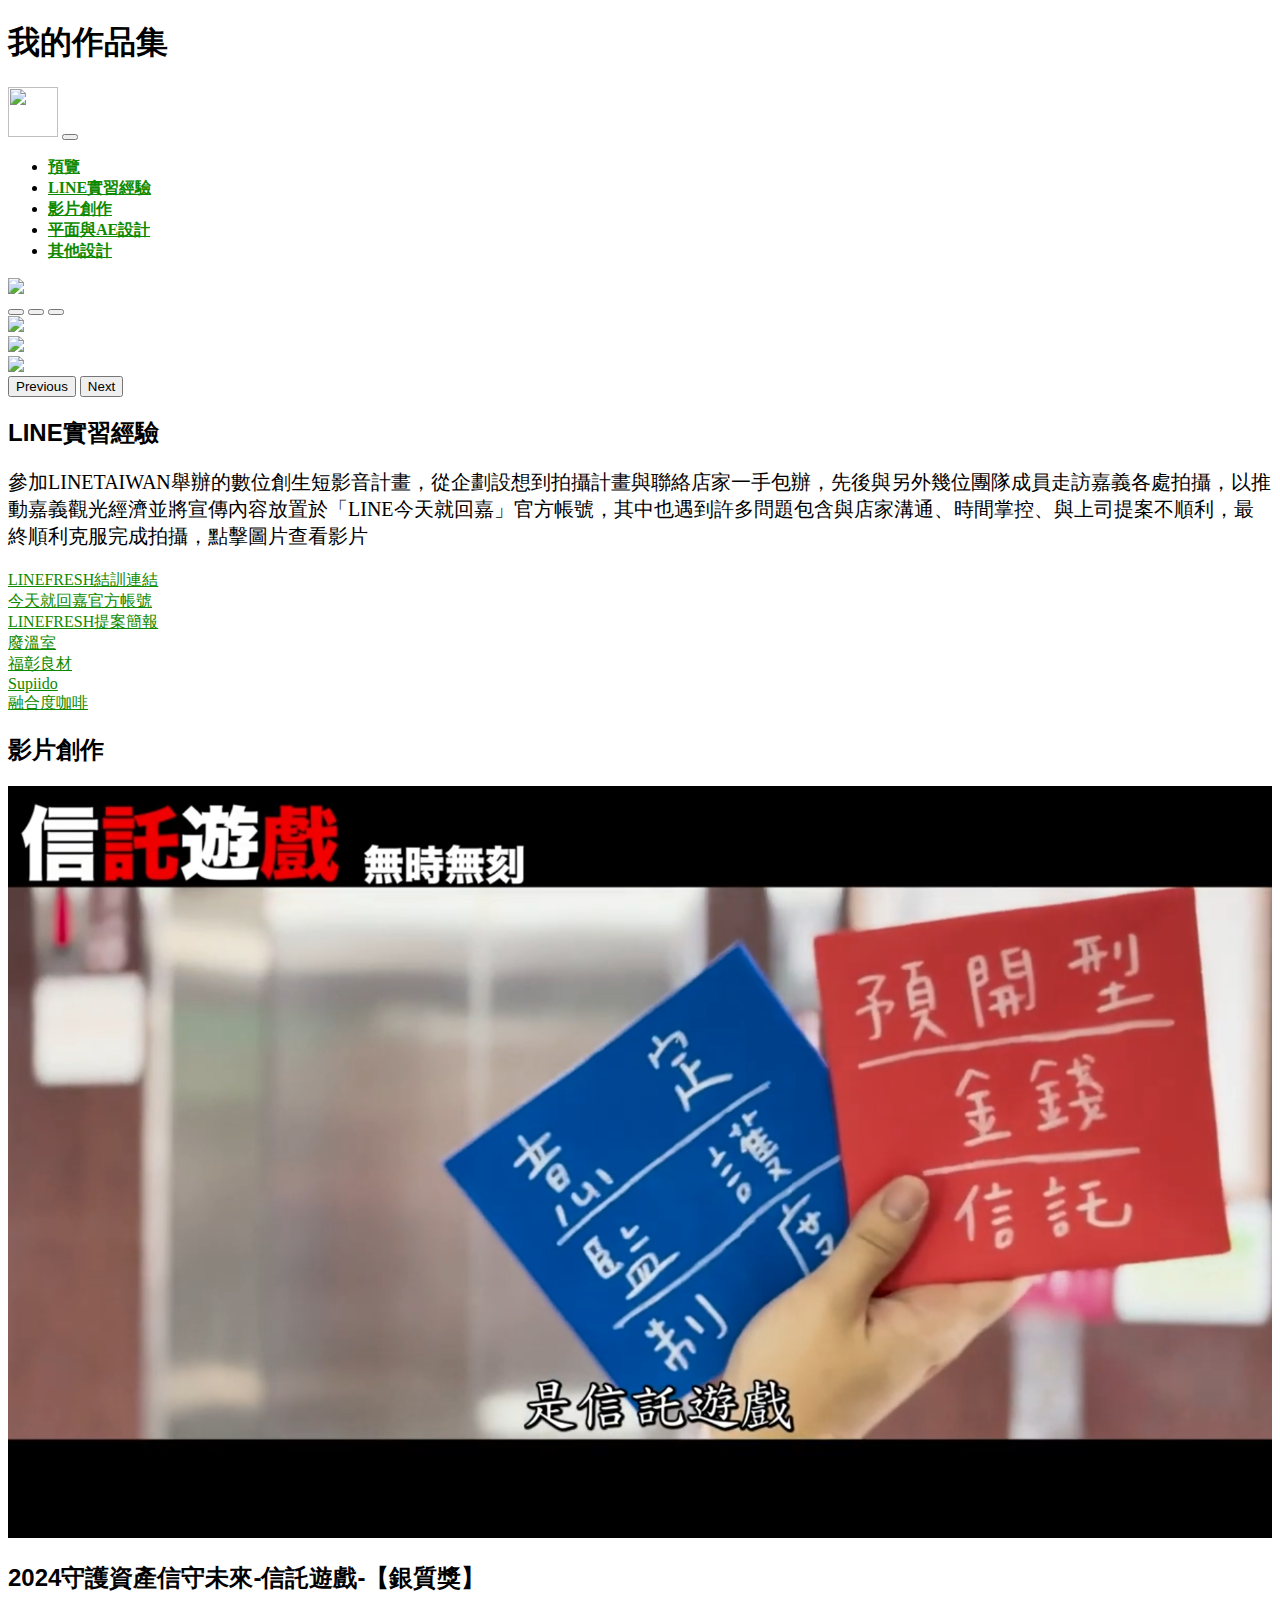
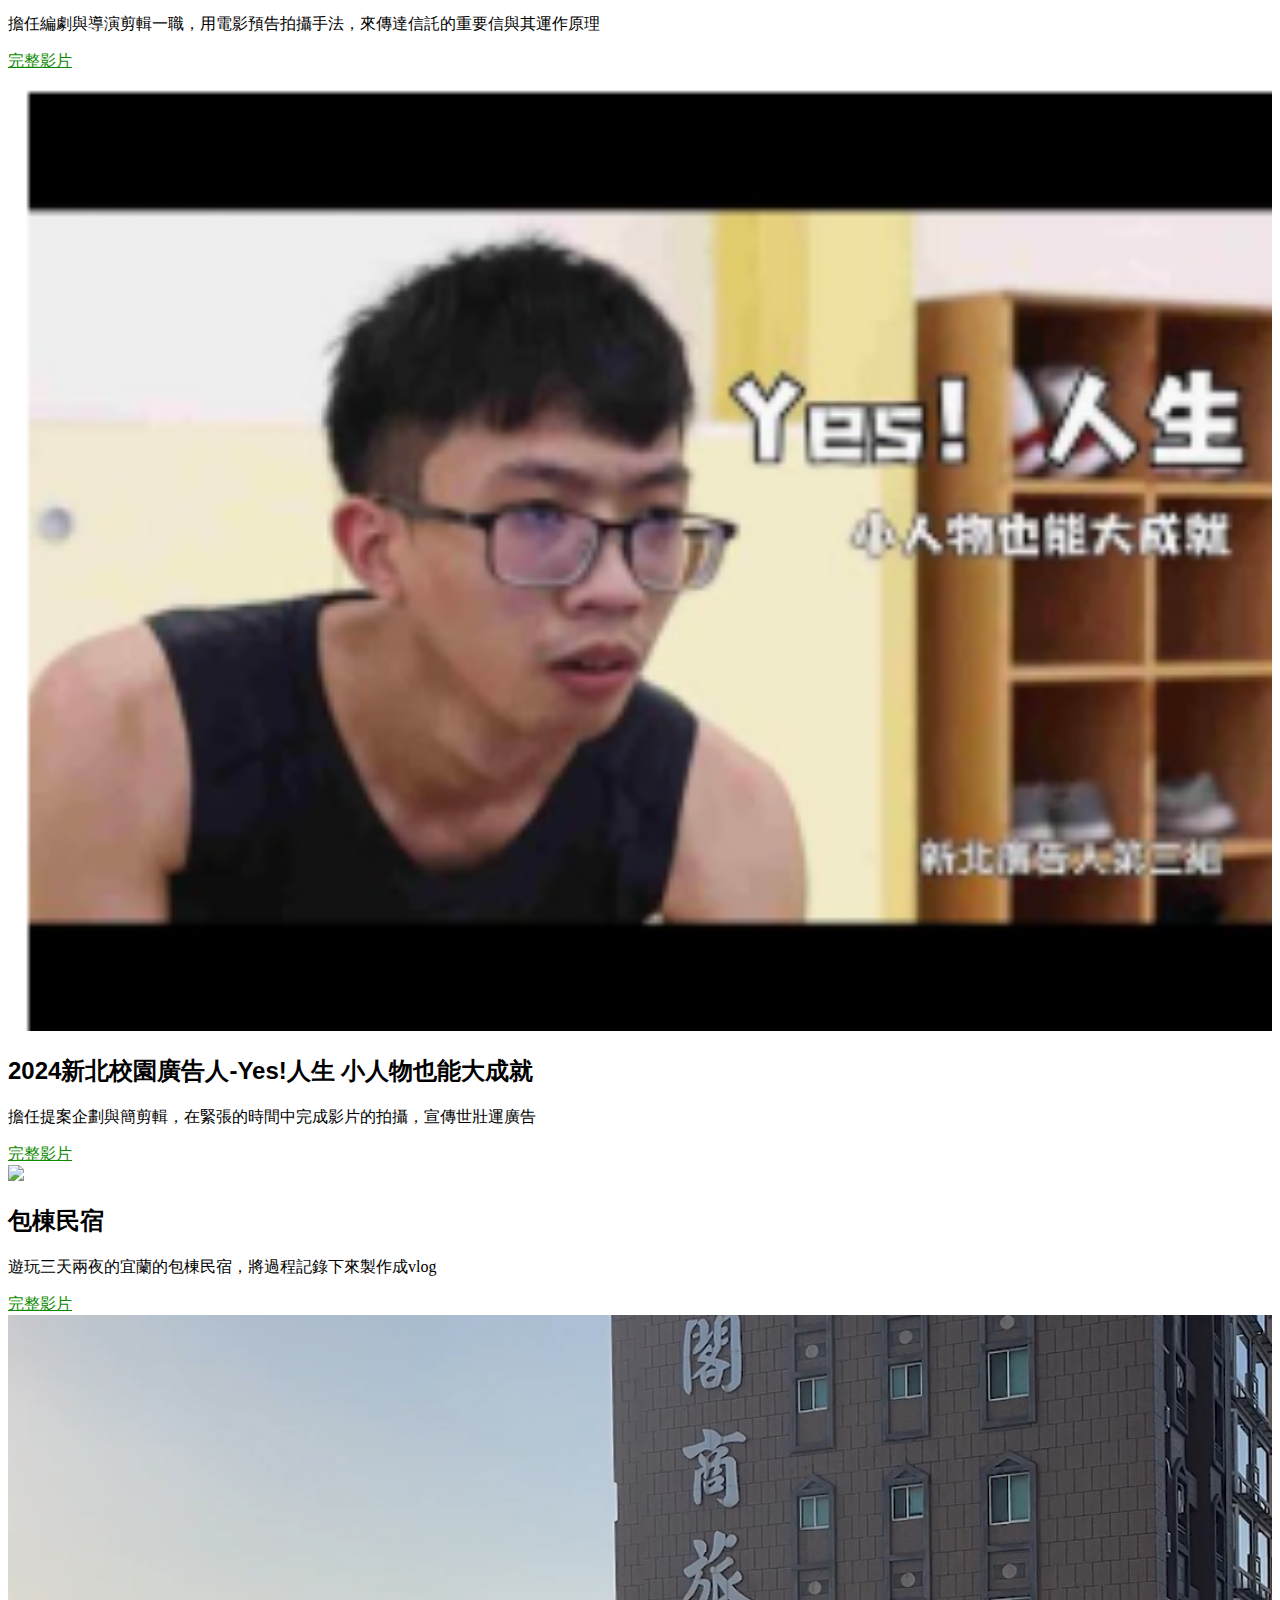
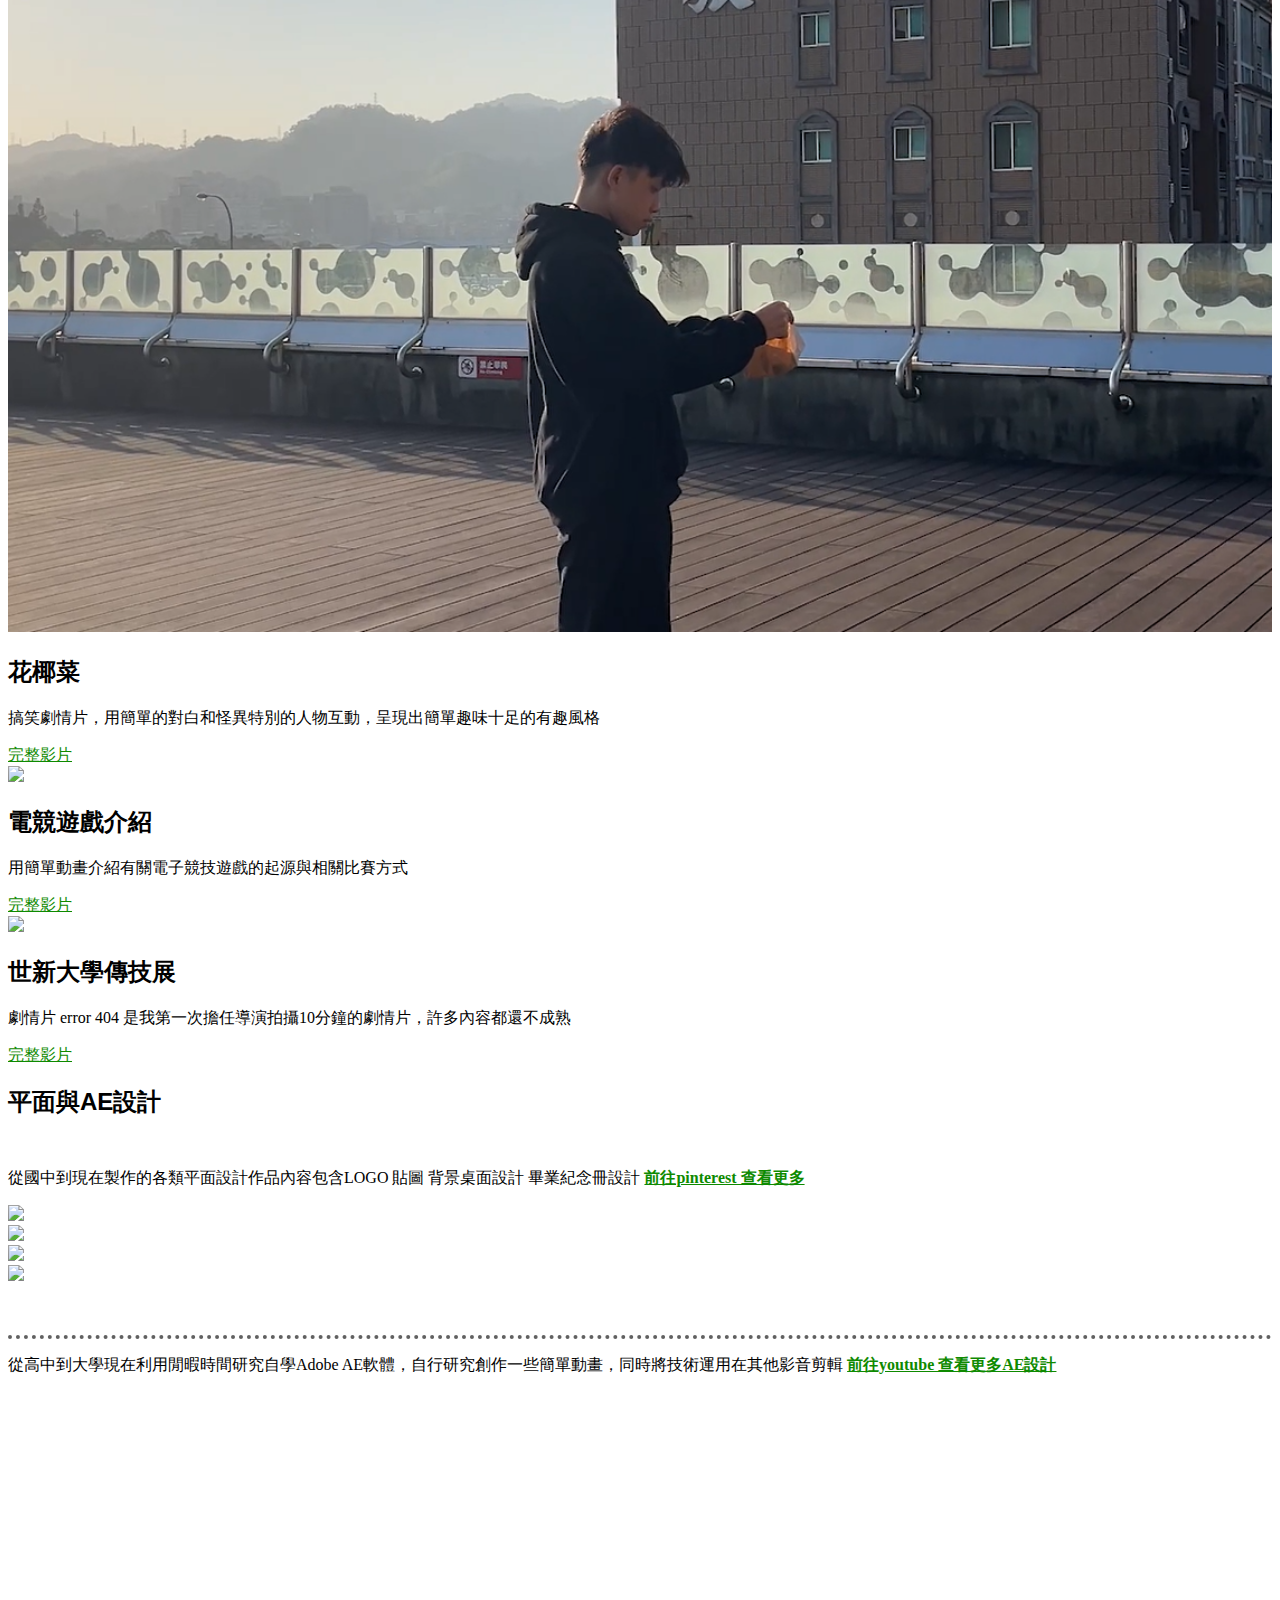
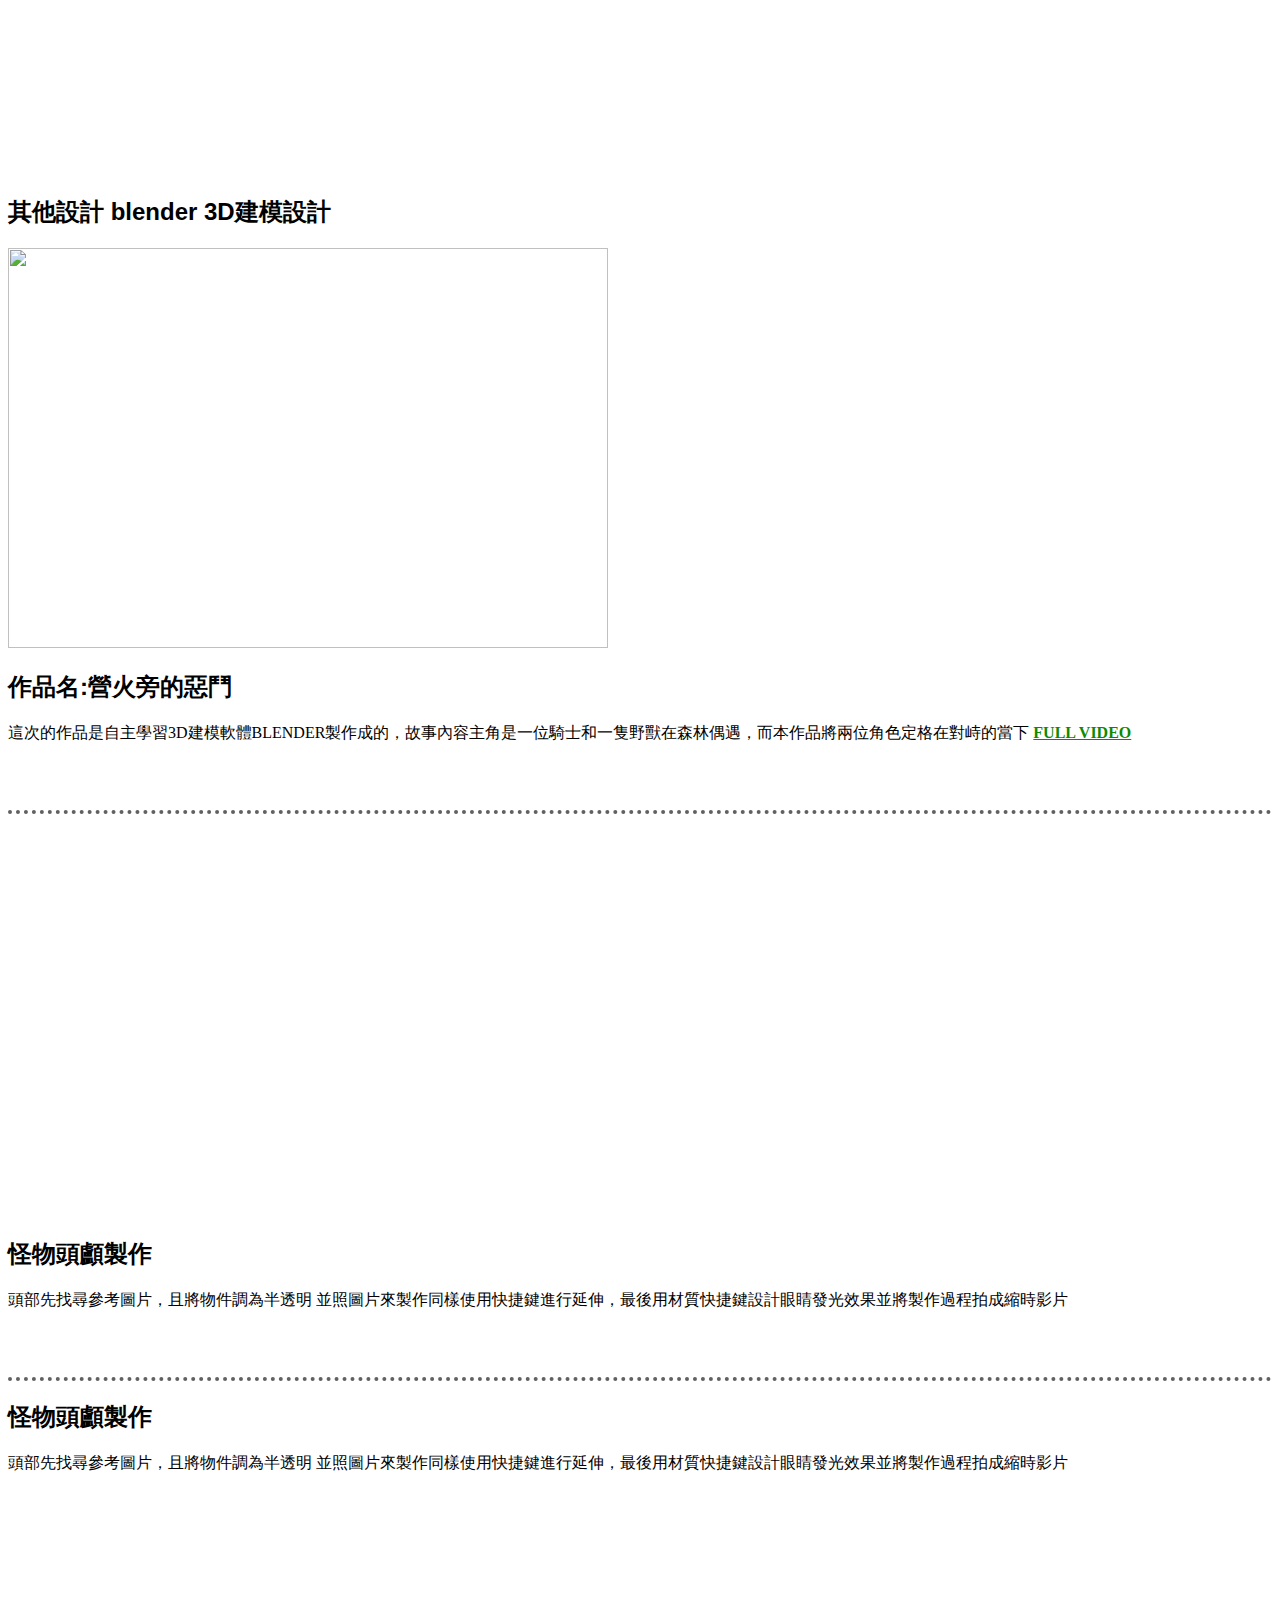
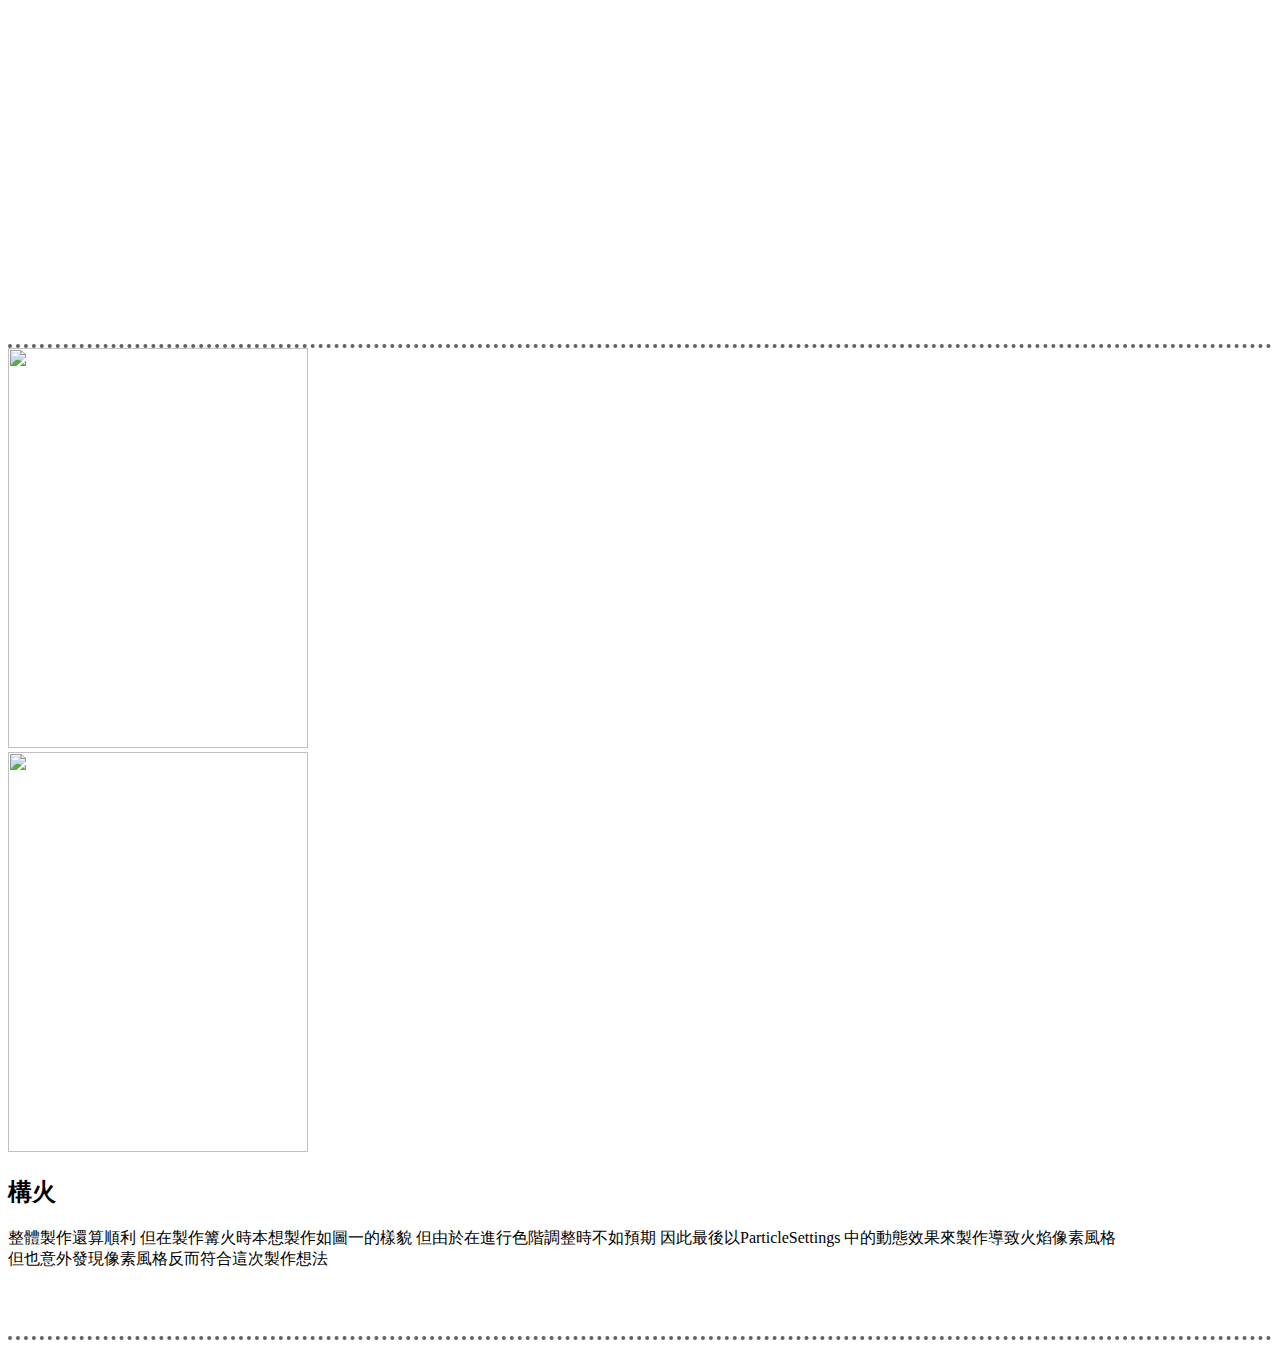
==== commit 3bff8c78: "Update proo.html" ====
--- a/proo.html
+++ b/proo.html
@@ -122,7 +122,7 @@
         <div class="col-lg-4 p-5" >
         
           <div class="card" >
-            <img  class="card-img-top" src="assets/img/信託.jpg" style="width: 100%;">
+            <img  class="card-img-top" src="assets/img/信託.png" style="width: 100%;">
             <div class="card-body bg-warning">
               <h2 class="card-title">2024守護資產信守未來-信託遊戲-【銀質獎】</h2>
               <p class="card-text">擔任編劇與導演剪輯一職，用電影預告拍攝手法，來傳達信託的重要信與其運作原理</p>
@@ -135,7 +135,7 @@
         <div class="col-lg-4 p-5" >
         
           <div class="card" >
-            <img  class="card-img-top" src="assets/img/民宿.jpg" style="width: 100%;">
+            <img  class="card-img-top" src="assets/img/yes.png" style="width: 100%;">
             <div class="card-body bg-warning">
               <h2 class="card-title">2024新北校園廣告人-Yes!人生 小人物也能大成就</h2>
               <p class="card-text">擔任提案企劃與簡剪輯，在緊張的時間中完成影片的拍攝，宣傳世壯運廣告</p>
@@ -162,10 +162,9 @@
        
         </div>
       </div>
+     <div class="container  bg-dark">
       <div class="row ">
         <div class="col-lg-4 p-5" >
-        
-         <div class="col-lg-4 p-5" >
         
           <div class="card" >
             <img  class="card-img-top" src="assets/img/花.png" style="width: 100%;">
@@ -188,6 +187,7 @@
               <a href="https://www.youtube.com/watch?v=CzO935-kiLg&list=PL_0qWfpKfzmvCpWPepDO-nlchRQIPbgNL&index=6" class="btn btn-dark text-warning"> 完整影片</a>
             </div>
             
+          </div>
         </div>
 
         <div class="col-lg-4 p-5" >
@@ -205,8 +205,9 @@
 
 
       </div>
-      
+        </div>
     </div >
+     </div>
 
     <div id="pi"></div>
 
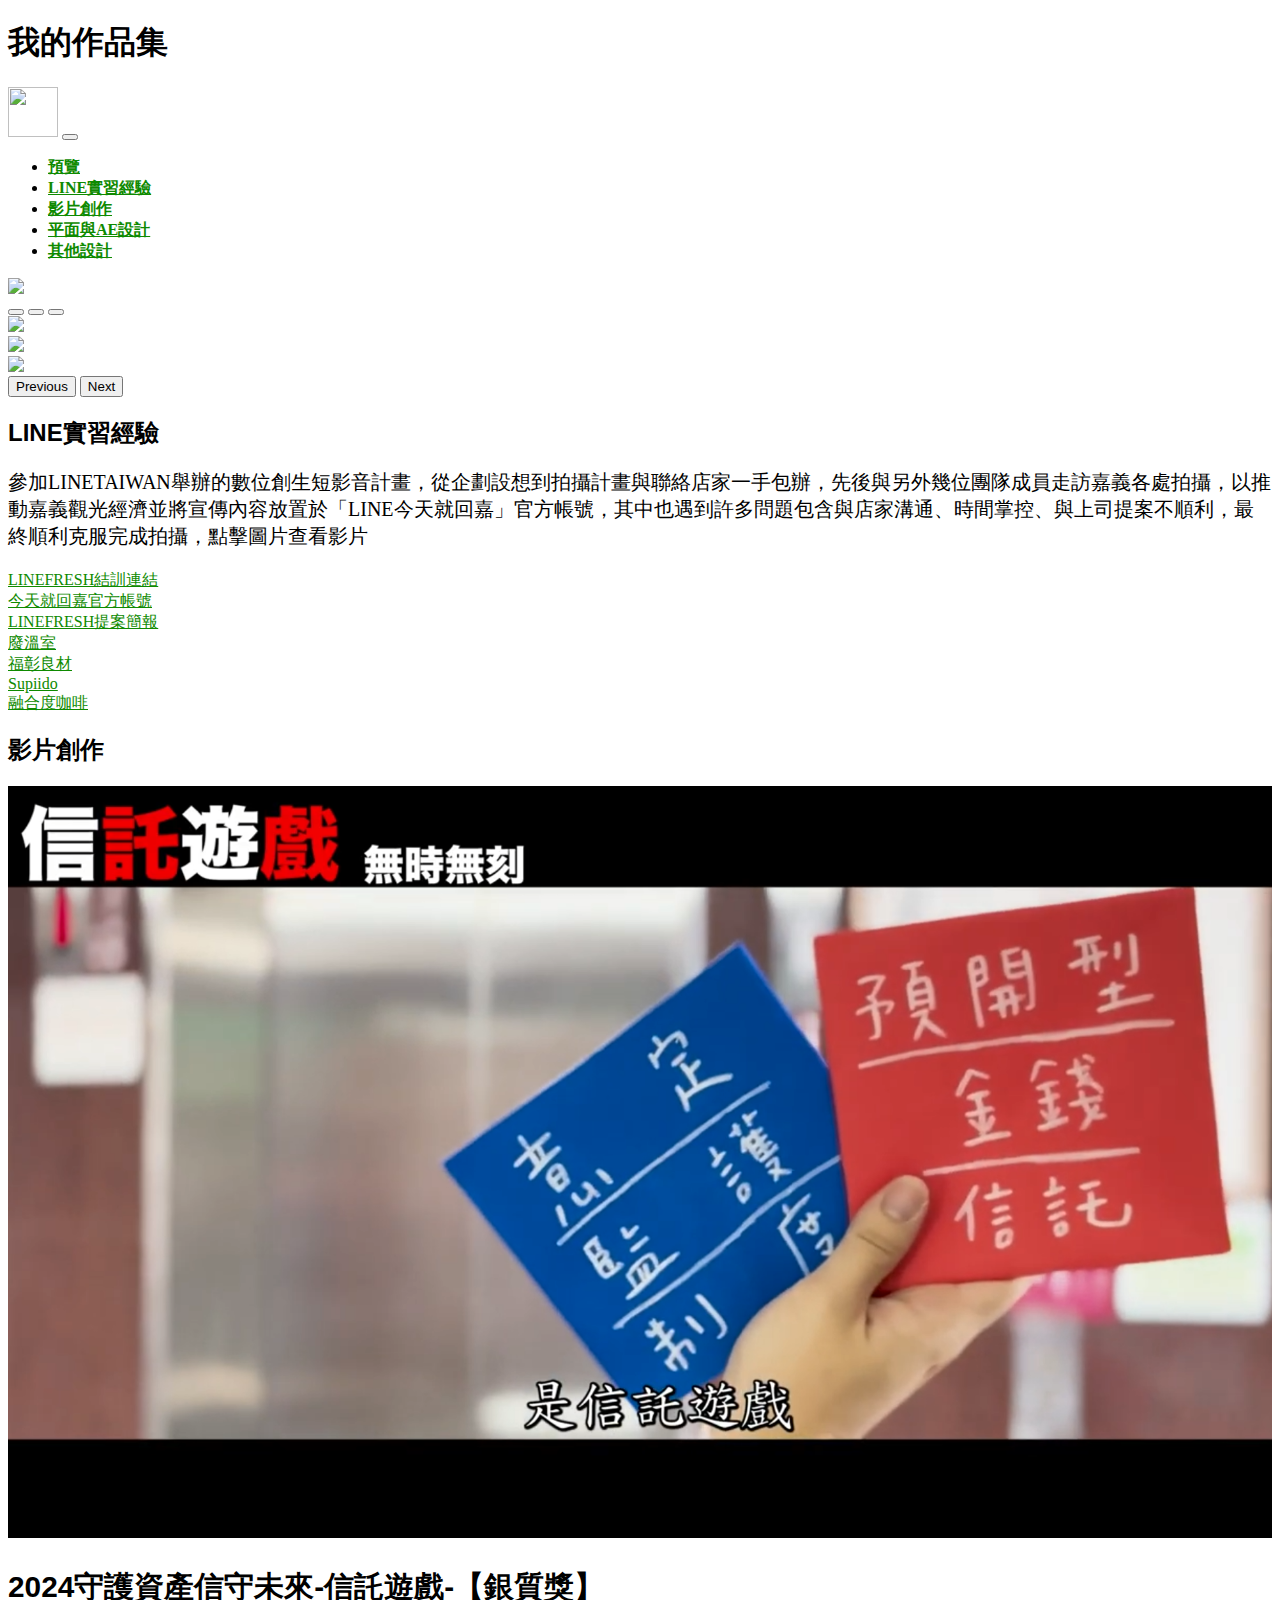
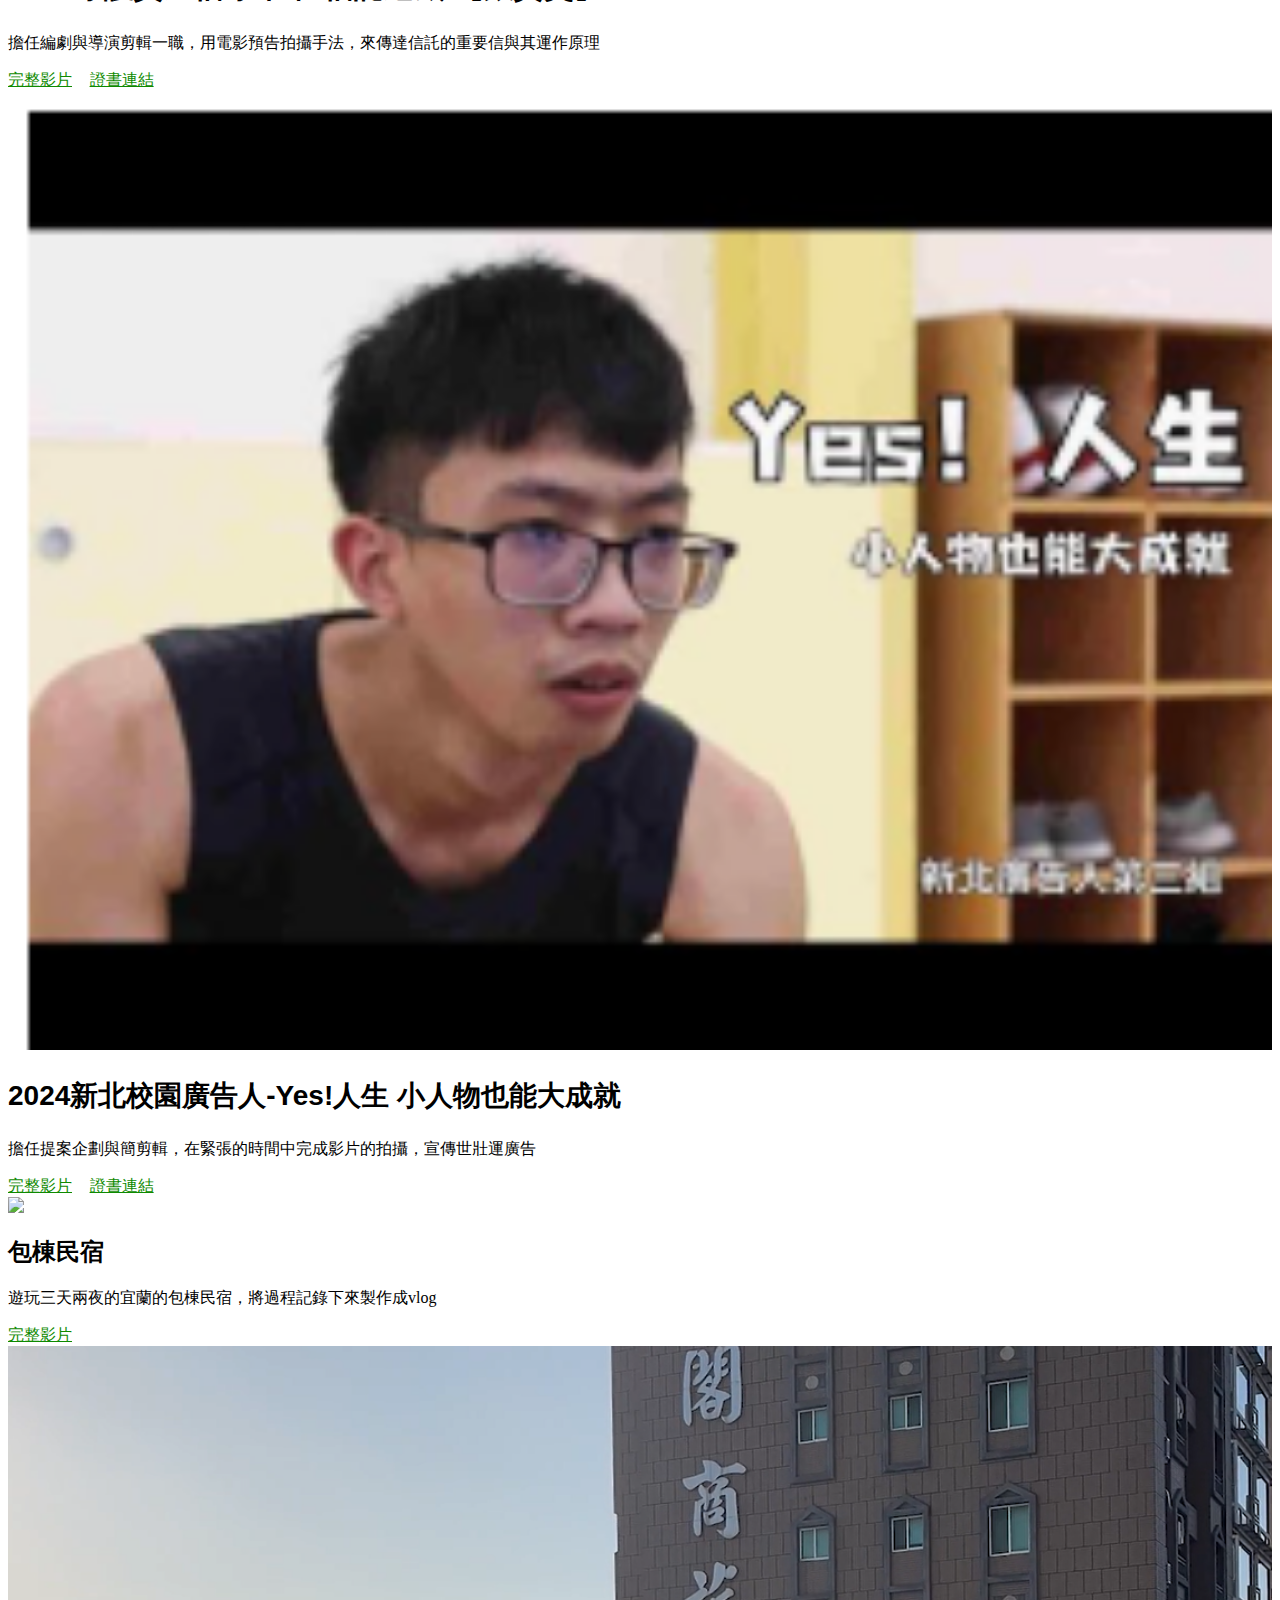
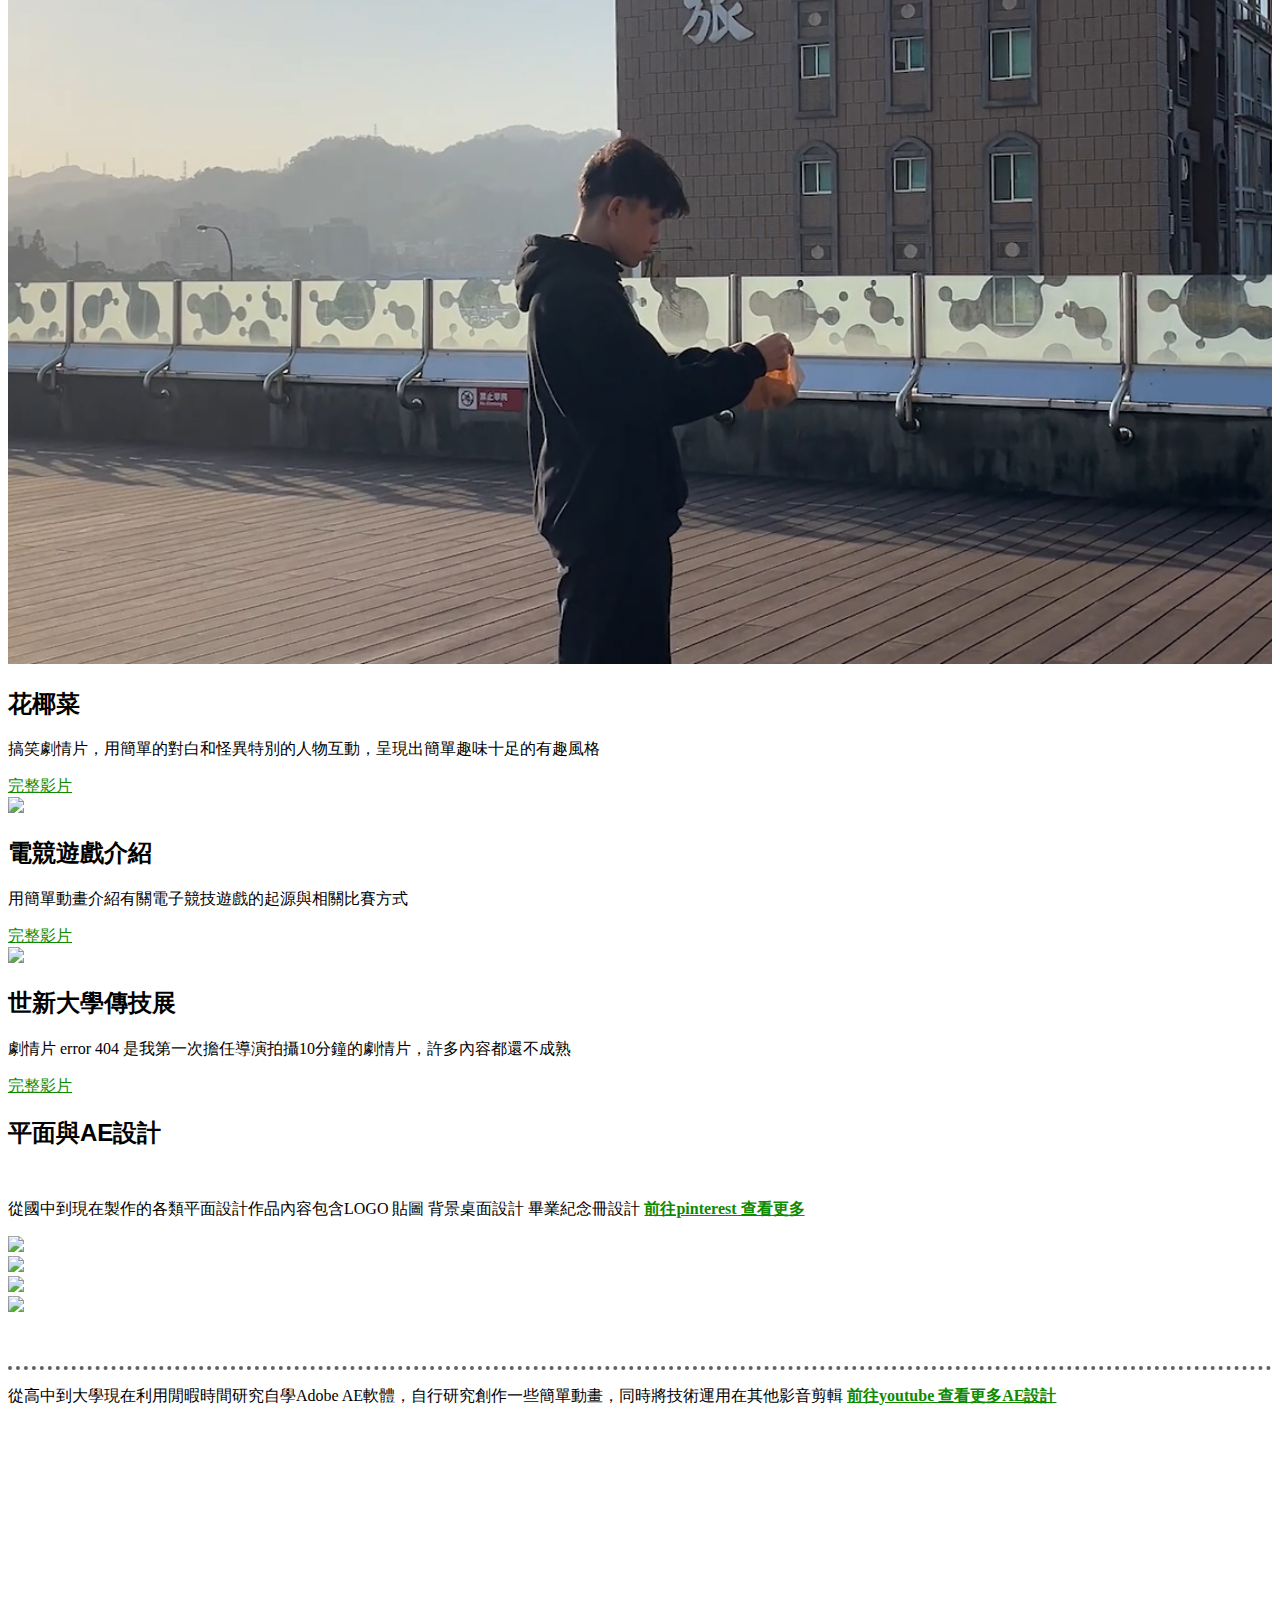
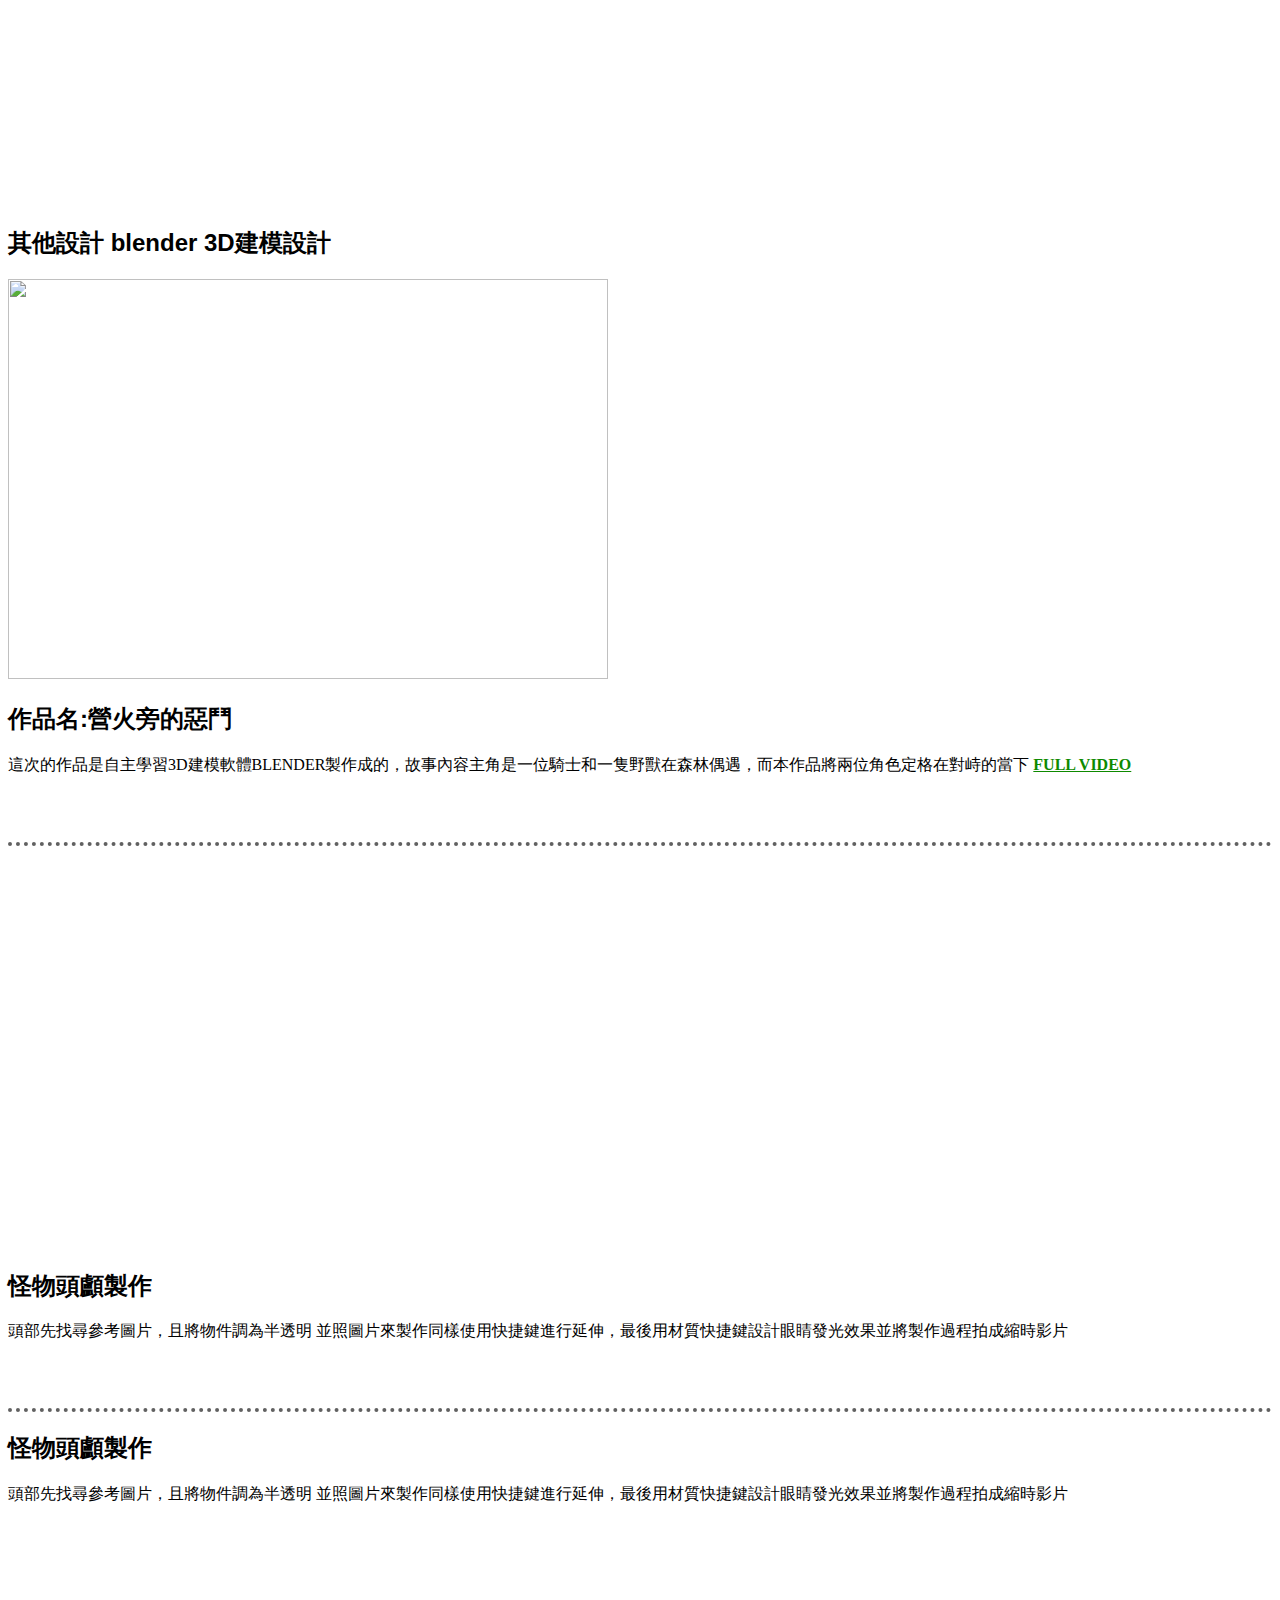
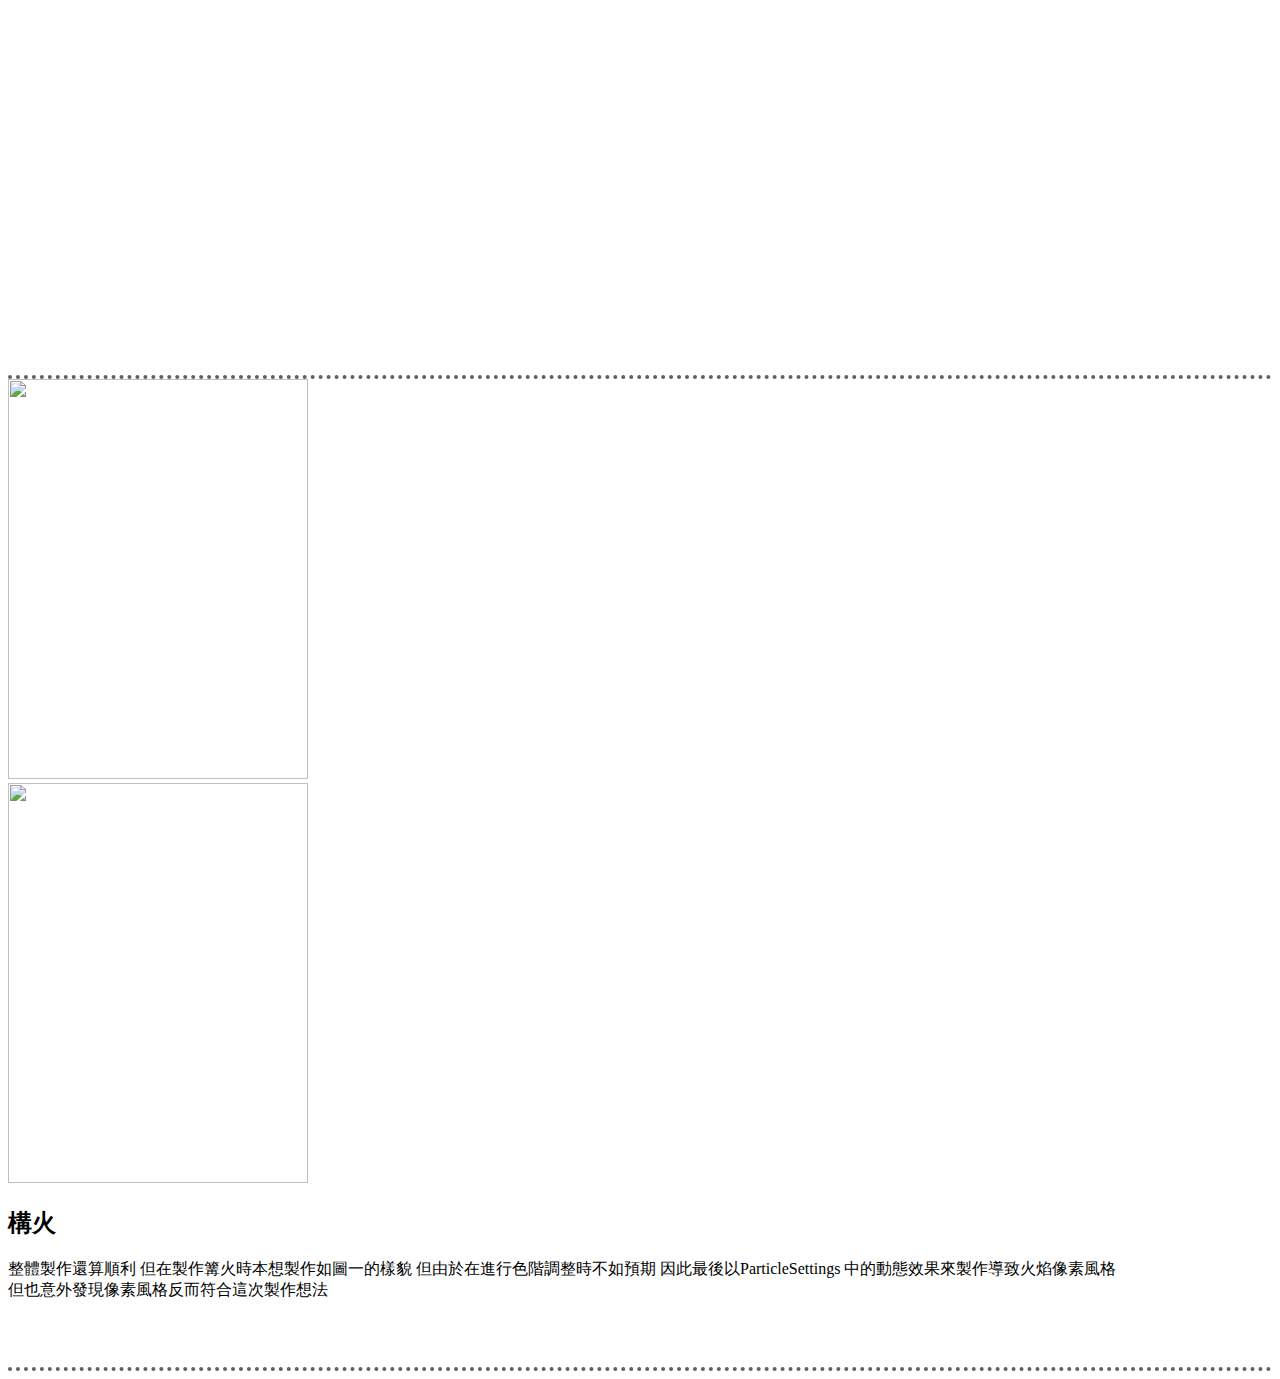
==== commit b58f3c2c: "new_apdate" ====
--- a/proo.html
+++ b/proo.html
@@ -110,104 +110,110 @@
         <div class="no"><div class="line_itme4 layout"><a href="https://linevoom.line.me/post/1171141660192583040" target="_blank"><div class="overlay">Supiido</div></a></div></div>
         <div class="no"><div class="line_itme5 layout"><a href="https://linevoom.line.me/post/1171335520262692965" target="_blank"><div class="overlay">融合度咖啡</div></a></div></div>
       </div>
+    </div>
      
 
-    </div>
-    <div class="container text-center text-white  pt-5" >
-      <h2 class="display-2 " id="vi" style="background-image: url('assets/cobg/未命名設計.png');">影片創作</h2>
-    </div>
-    <div class="container  bg-dark">
-      <div class="row ">
-
-        <div class="col-lg-4 p-5" >
-        
-          <div class="card" >
-            <img  class="card-img-top" src="assets/img/信託.png" style="width: 100%;">
-            <div class="card-body bg-warning">
-              <h2 class="card-title">2024守護資產信守未來-信託遊戲-【銀質獎】</h2>
-              <p class="card-text">擔任編劇與導演剪輯一職，用電影預告拍攝手法，來傳達信託的重要信與其運作原理</p>
-              <a href="https://youtu.be/gnnFXbROSfs?si=z1d3vxp8KzRhBLCj" class="btn btn-dark text-warning"> 完整影片</a>
-            </div>
-            
-          </div>
-        </div>
-
-        <div class="col-lg-4 p-5" >
-        
-          <div class="card" >
-            <img  class="card-img-top" src="assets/img/yes.png" style="width: 100%;">
-            <div class="card-body bg-warning">
-              <h2 class="card-title">2024新北校園廣告人-Yes!人生 小人物也能大成就</h2>
-              <p class="card-text">擔任提案企劃與簡剪輯，在緊張的時間中完成影片的拍攝，宣傳世壯運廣告</p>
-              <a href="https://www.ntpcyouth.ntpc.gov.tw/previous.php?category=130" class="btn btn-dark text-warning"> 完整影片</a>
-            </div>
-            
-          </div>
-        </div>
-        
-        
-        <div class="col-lg-4 p-5" >
-        
-          <div class="card" >
-            <img  class="card-img-top" src="assets/img/民宿.jpg" style="width: 100%;">
-            <div class="card-body bg-warning">
-              <h2 class="card-title">包棟民宿</h2>
-              <p class="card-text">遊玩三天兩夜的宜蘭的包棟民宿，將過程記錄下來製作成vlog</p>
-              <a href="https://www.youtube.com/watch?v=6G2gxYVADWc&list=PL_0qWfpKfzmvCpWPepDO-nlchRQIPbgNL&index=1" class="btn btn-dark text-warning"> 完整影片</a>
-            </div>
-            
-          </div>
-        </div>
-
-       
-        </div>
-      </div>
-     <div class="container  bg-dark">
-      <div class="row ">
-        <div class="col-lg-4 p-5" >
-        
-          <div class="card" >
-            <img  class="card-img-top" src="assets/img/花.png" style="width: 100%;">
-            <div class="card-body bg-warning">
-              <h2 class="card-title">花椰菜</h2>
-              <p class="card-text">搞笑劇情片，用簡單的對白和怪異特別的人物互動，呈現出簡單趣味十足的有趣風格</p>
-              <a href="https://youtu.be/AKUj2WgPr9w" class="btn btn-dark text-warning"> 完整影片</a>
-            </div>
-            
-          </div>
-        </div>
-
-        <div class="col-lg-4 p-5" >
-        
-          <div class="card" >
-            <img  class="card-img-top" src="assets/img/店競技.png" style="width: 100%;">
-            <div class="card-body bg-warning">
-              <h2 class="card-title">電競遊戲介紹</h2>
-              <p class="card-text">用簡單動畫介紹有關電子競技遊戲的起源與相關比賽方式</p>
-              <a href="https://www.youtube.com/watch?v=CzO935-kiLg&list=PL_0qWfpKfzmvCpWPepDO-nlchRQIPbgNL&index=6" class="btn btn-dark text-warning"> 完整影片</a>
-            </div>
-            
-          </div>
-        </div>
-
-        <div class="col-lg-4 p-5" >
-        
-          <div class="card" >
-            <img  class="card-img-top" src="assets/img/傳技.png" style="width: 100%;">
-            <div class="card-body bg-warning">
-              <h2 class="card-title">世新大學傳技展</h2>
-              <p class="card-text">劇情片 error 404 是我第一次擔任導演拍攝10分鐘的劇情片，許多內容都還不成熟</p>
-              <a href="https://www.youtube.com/watch?v=_E63GVTv7M0&t=183s" class="btn btn-dark text-warning"> 完整影片</a>
-          </div>
-            
-          </div>
-        </div>
-
-
-      </div>
-        </div>
-    </div >
-     </div>
+<div class="container text-center text-white  pt-5" >
+    <h2 class="display-2 " id="vi" style="background-image: url('assets/cobg/未命名設計.png');">影片創作</h2>
+  </div>
+  <div class="container  bg-dark">
+    <div class="row ">
+
+      <div class="col-lg-4 p-5" >
+      
+        <div class="card" >
+          <img  class="card-img-top" src="assets/img/信託.png" style="width: 100%;">
+          <div class="card-body bg-warning">
+            <h2 class="card-title" style="font-size: 29.8px;">2024守護資產信守未來-信託遊戲-【銀質獎】</h2>
+            <p class="card-text">擔任編劇與導演剪輯一職，用電影預告拍攝手法，來傳達信託的重要信與其運作原理</p>
+            <div style="display: flex; gap: 1.1rem;">
+              <a href="https://youtu.be/gnnFXbROSfs?si=z1d3vxp8KzRhBLCj" target="_blank" class="btn btn-dark text-warning"> 完整影片</a>
+              <a href="https://drive.google.com/file/d/1kgPFBXnFSzbl7vsOdUnywi5iuIaLaLnA/view?usp=sharing" target="_blank" class="btn btn-dark text-warning">證書連結</a>
+            </div>
+          </div>
+          
+        </div>
+      </div>
+
+      <div class="col-lg-4 p-5" >
+      
+        <div class="card" >
+          <img  class="card-img-top" src="assets/img/yes.png" style="width: 100%;">
+          <div class="card-body bg-warning">
+            <h2 class="card-title" style="font-size: 28px;">2024新北校園廣告人-Yes!人生 小人物也能大成就</h2>
+            <p class="card-text">擔任提案企劃與簡剪輯，在緊張的時間中完成影片的拍攝，宣傳世壯運廣告</p>
+            <div style="display: flex; gap: 1.1rem;">
+              <a href="https://www.ntpcyouth.ntpc.gov.tw/previous.php?category=130" target="_blank" class="btn btn-dark text-warning"> 完整影片</a>
+              <a href="https://drive.google.com/file/d/1ze1n204Fqo3lz9PQMXbrrVlirwIfRobj/view?usp=sharing" target="_blank" class="btn btn-dark text-warning">證書連結</a>
+            </div>
+          </div>
+          
+        </div>
+      </div>
+      
+      
+      <div class="col-lg-4 p-5" >
+      
+        <div class="card" >
+          <img  class="card-img-top" src="assets/img/民宿.jpg" style="width: 100%;">
+          <div class="card-body bg-warning">
+            <h2 class="card-title">包棟民宿</h2>
+            <p class="card-text">遊玩三天兩夜的宜蘭的包棟民宿，將過程記錄下來製作成vlog</p>
+            <a href="https://www.youtube.com/watch?v=6G2gxYVADWc&list=PL_0qWfpKfzmvCpWPepDO-nlchRQIPbgNL&index=1" class="btn btn-dark text-warning"> 完整影片</a>
+          </div>
+          
+        </div>
+      </div>
+
+     
+      </div>
+    </div>
+   <div class="container  bg-dark">
+    <div class="row ">
+      <div class="col-lg-4 p-5" >
+      
+        <div class="card" >
+          <img  class="card-img-top" src="assets/img/花.png" style="width: 100%;">
+          <div class="card-body bg-warning">
+            <h2 class="card-title">花椰菜</h2>
+            <p class="card-text">搞笑劇情片，用簡單的對白和怪異特別的人物互動，呈現出簡單趣味十足的有趣風格</p>
+            <a href="https://youtu.be/AKUj2WgPr9w" class="btn btn-dark text-warning"> 完整影片</a>
+          </div>
+          
+        </div>
+      </div>
+
+      <div class="col-lg-4 p-5" >
+      
+        <div class="card" >
+          <img  class="card-img-top" src="assets/img/店競技.png" style="width: 100%;">
+          <div class="card-body bg-warning">
+            <h2 class="card-title">電競遊戲介紹</h2>
+            <p class="card-text">用簡單動畫介紹有關電子競技遊戲的起源與相關比賽方式</p>
+            <a href="https://www.youtube.com/watch?v=CzO935-kiLg&list=PL_0qWfpKfzmvCpWPepDO-nlchRQIPbgNL&index=6" class="btn btn-dark text-warning"> 完整影片</a>
+          </div>
+          
+        </div>
+      </div>
+
+      <div class="col-lg-4 p-5" >
+      
+        <div class="card" >
+          <img  class="card-img-top" src="assets/img/傳技.png" style="width: 100%;">
+          <div class="card-body bg-warning">
+            <h2 class="card-title">世新大學傳技展</h2>
+            <p class="card-text">劇情片 error 404 是我第一次擔任導演拍攝10分鐘的劇情片，許多內容都還不成熟</p>
+            <a href="https://www.youtube.com/watch?v=_E63GVTv7M0&t=183s" class="btn btn-dark text-warning"> 完整影片</a>
+        </div>
+          
+        </div>
+      </div>
+
+
+    </div>
+   </div>
+    
+
 
     <div id="pi"></div>
 
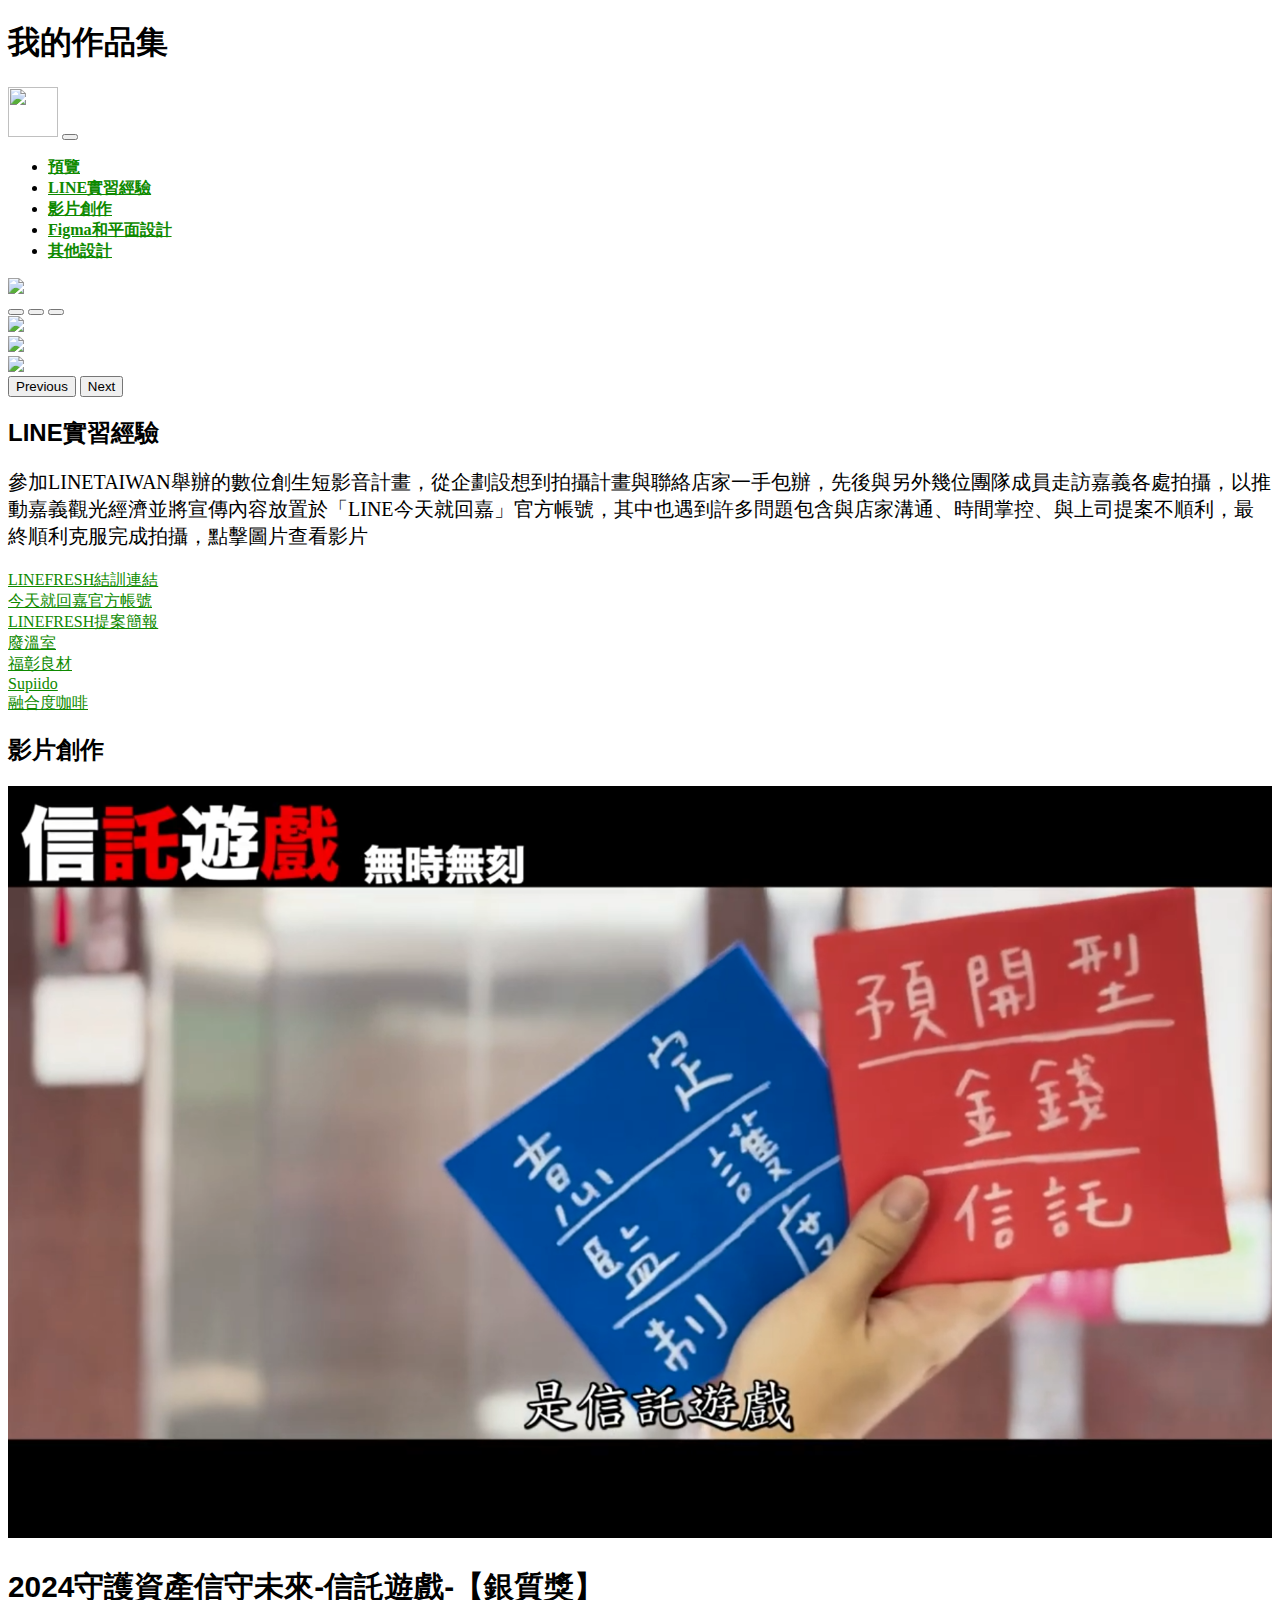
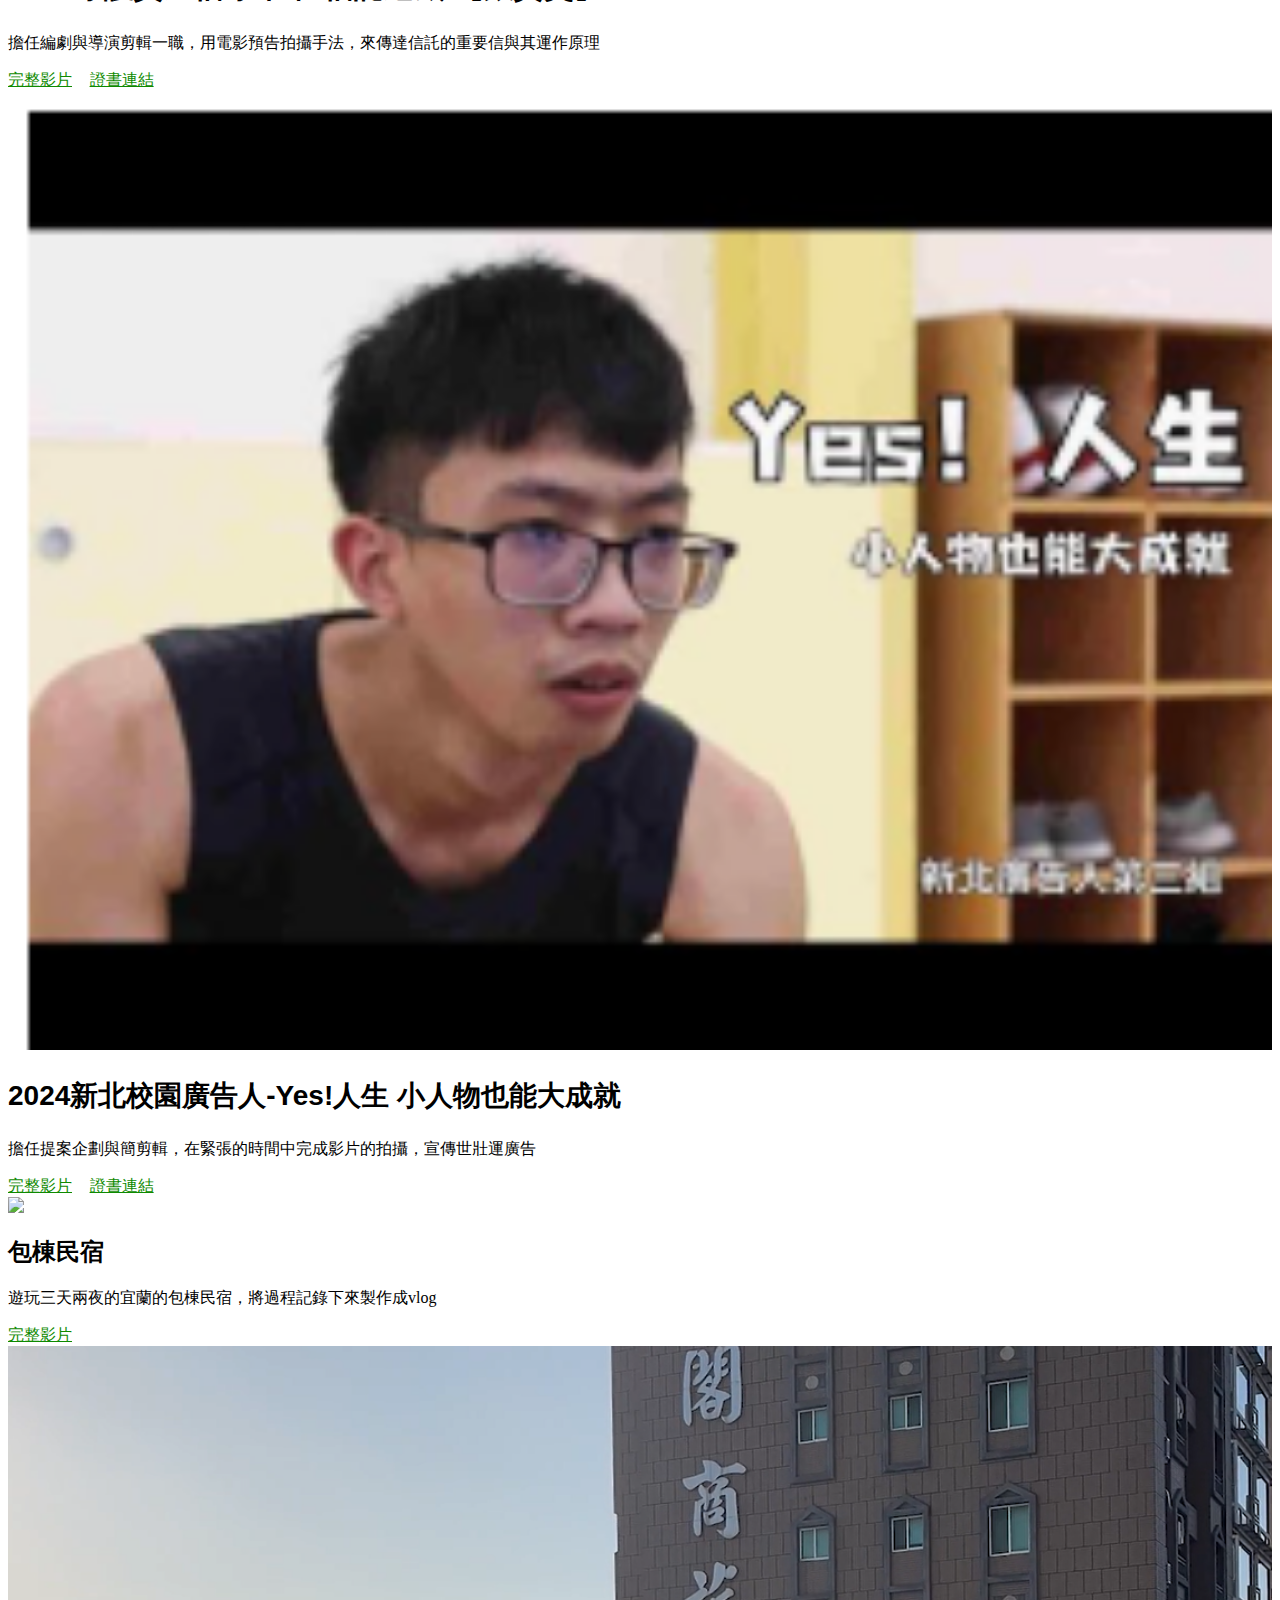
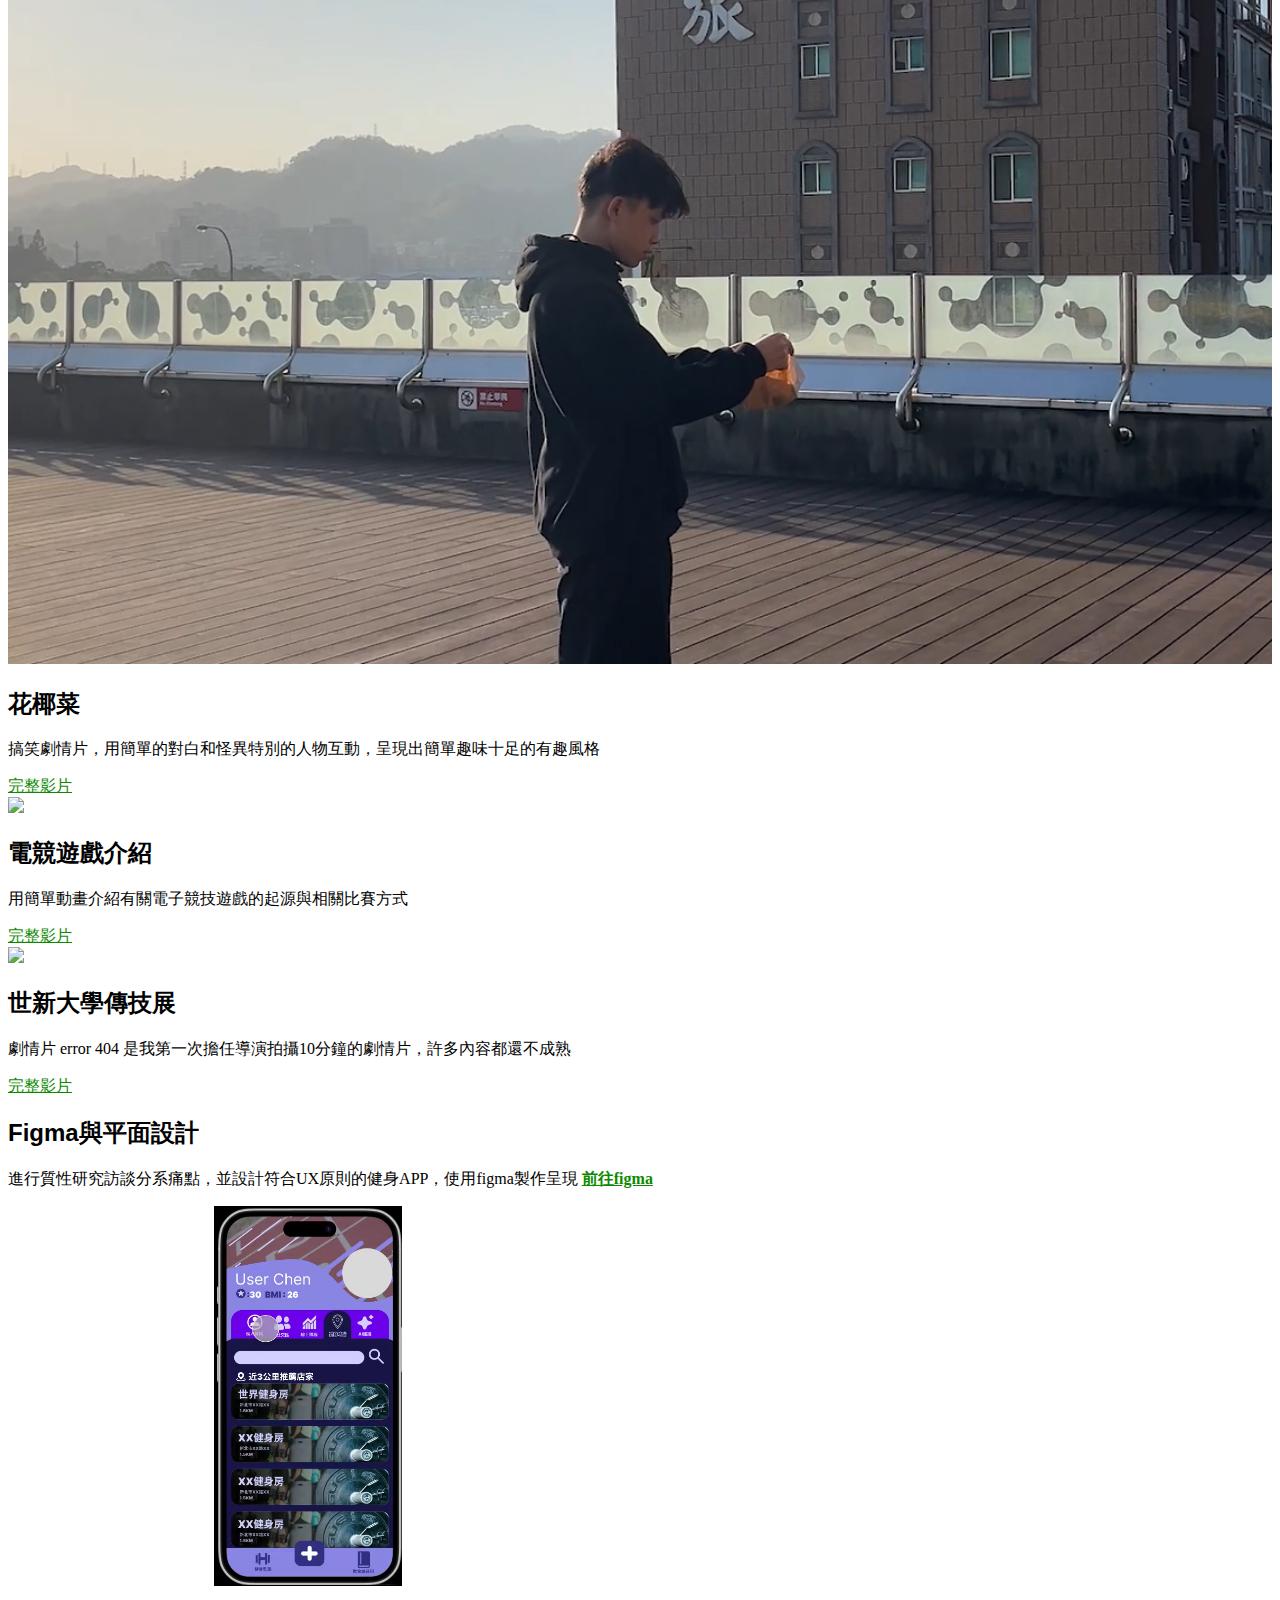
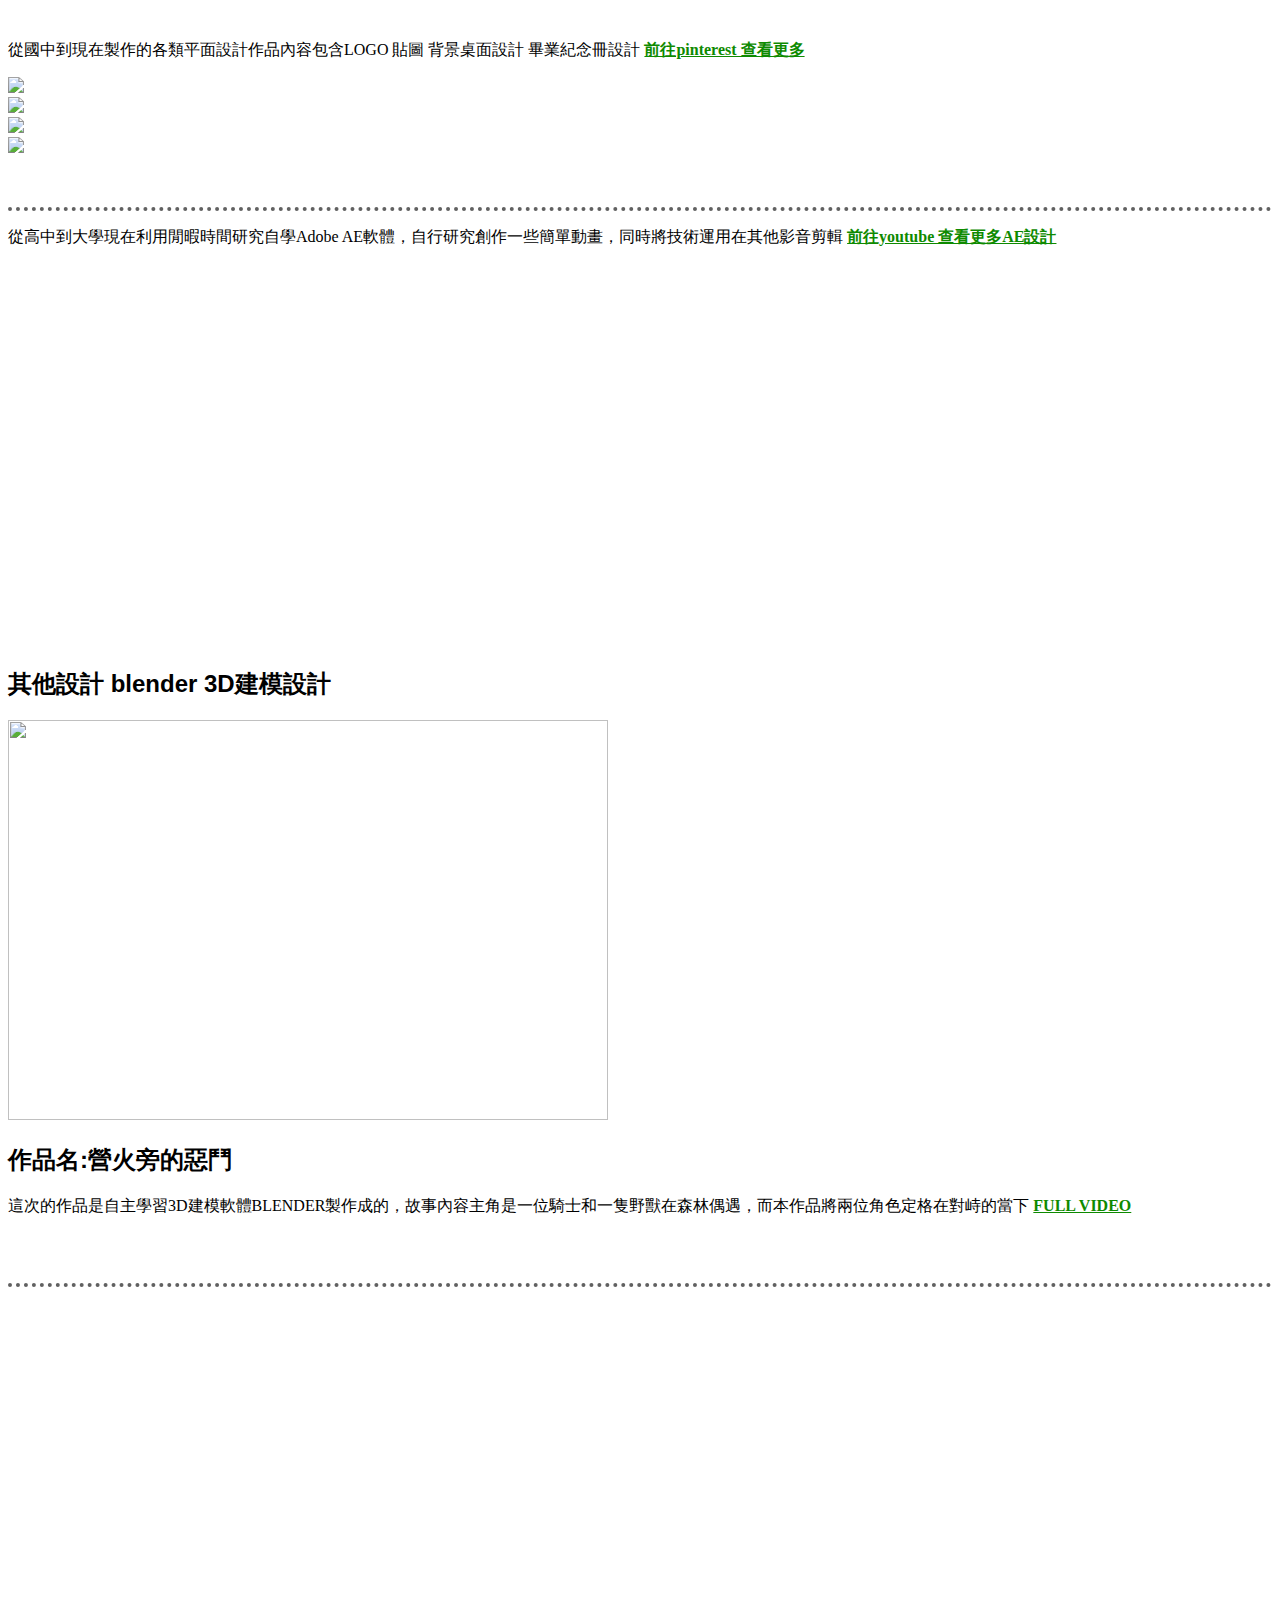
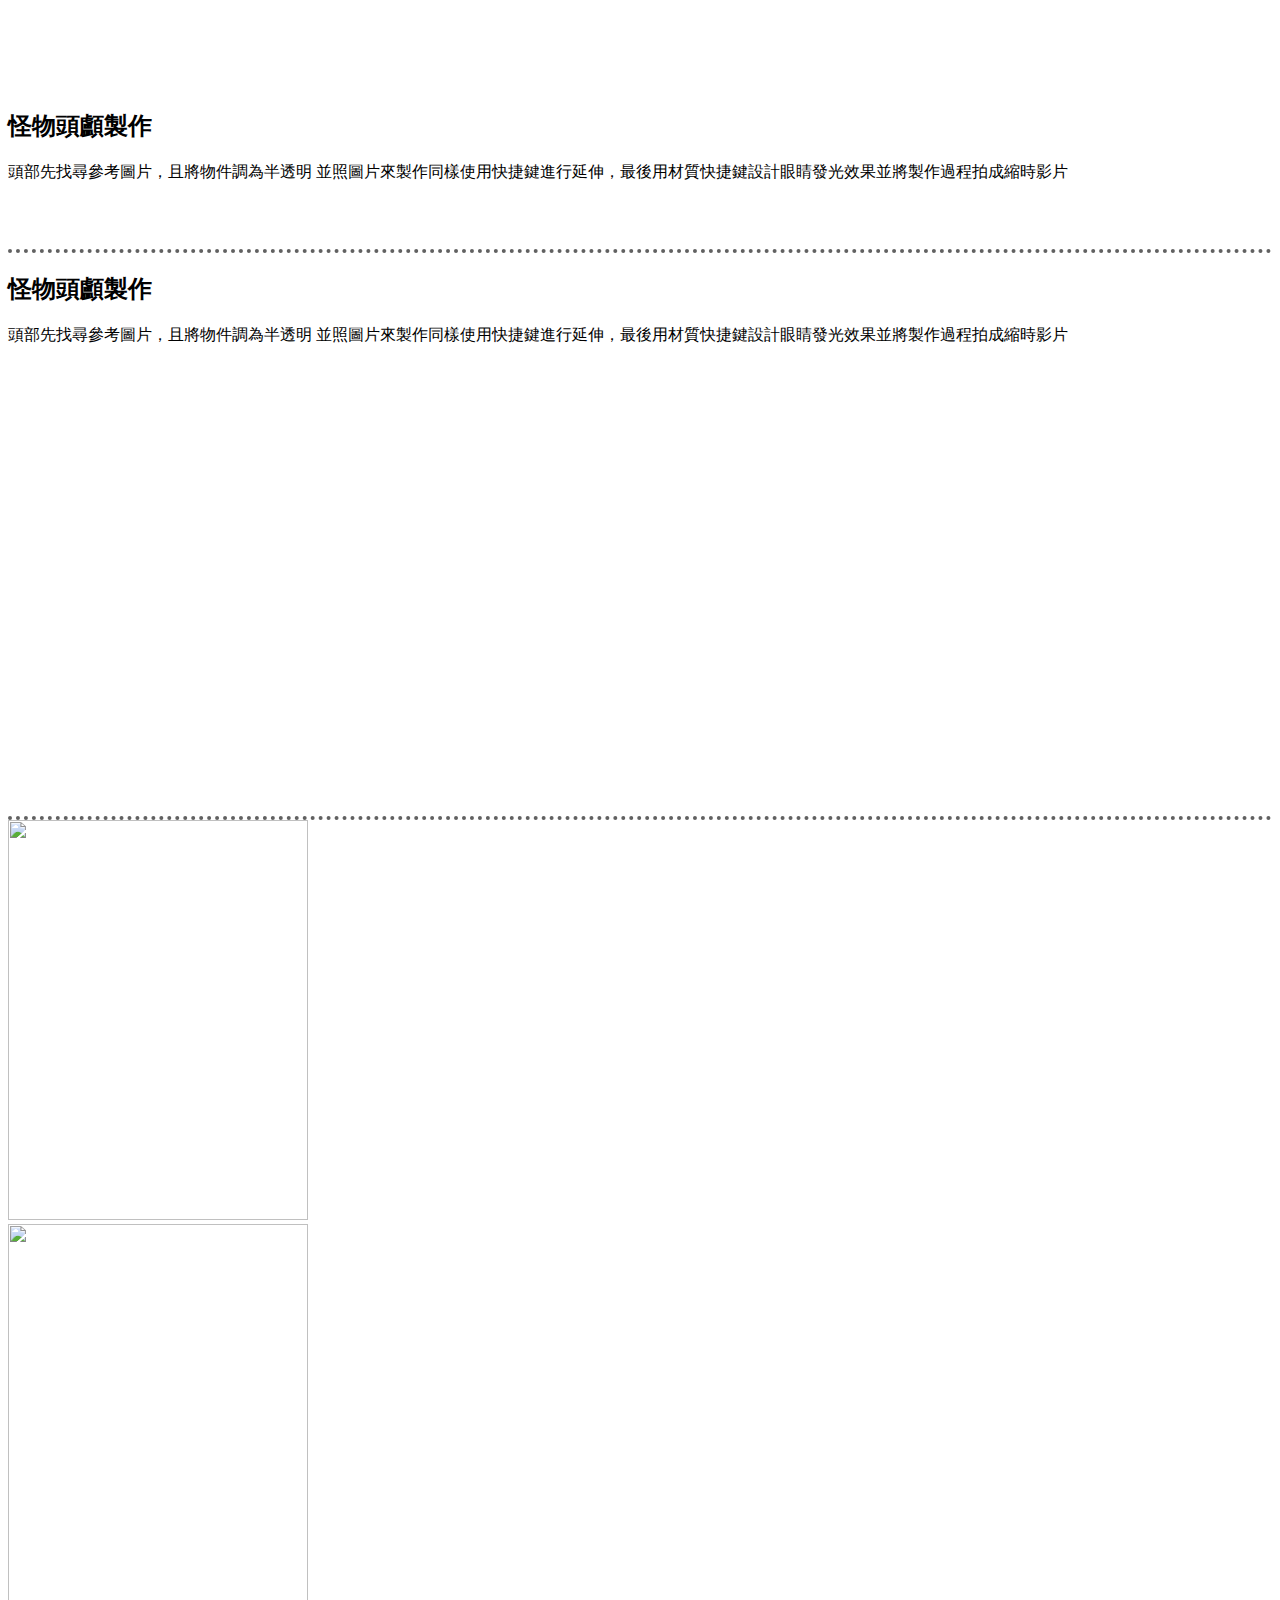
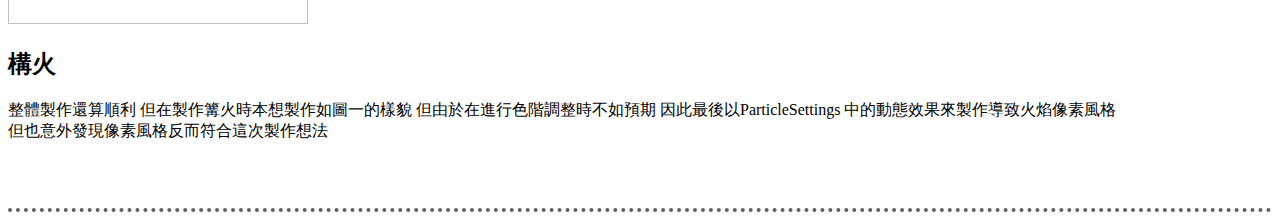
==== commit 569a3a26: "figma" ====
--- a/proo.html
+++ b/proo.html
@@ -42,9 +42,8 @@
               <a class="nav-link " href="#vi"><strong>影片創作</strong></a>
             </li>
            <li class="nav-item">
-              <a class="nav-link" href="#pi"><strong>平面與AE設計</strong></a>
-            </li>
-        
+              <a class="nav-link" href="#pi"><strong>Figma和平面設計</strong></a>
+            </li>      
             <li class="nav-item">
               <a class="nav-link" href="#ot"><strong>其他設計</strong></a>
             </li>
@@ -219,7 +218,25 @@
 
     
     <div class="container  text-center text-white text-center">
-      <h2 class="display-2" style=" background: url('assets/cobg/未命名設計.png')" >平面與AE設計</h2>
+      <h2 class="display-2" style=" background: url('assets/cobg/未命名設計.png')" >Figma與平面設計</h2>
+    </div>
+
+    <div class="container" >
+      <div class="row align-items-center">
+        <div class="col-lg-6 text-white pt-5 ">
+          <p class="col-lg-8 pt-5 mx-auto fs-2 text-center " >進行質性研究訪談分系痛點，並設計符合UX原則的健身APP，使用figma製作呈現
+          <a href="https://www.figma.com/proto/DYo1874snxm2eSi3X9JE7W/figma_fitness?node-id=1-2&t=NseVeNAAbDOVmi2S-1" target="_blank" class="btn btn-warning"><strong>前往figma</strong></a>
+          </p>
+          
+        </div>  
+        
+        <div class="col-lg-6 p-3" >
+          <video width="300" height="600" class="videow2" autoplay muted loop>
+            <source src="assets/video/figma1.mp4" type="video/mp4">
+          </video>
+        </div>
+        
+      </div>
     </div>
 
     <div class="container-fluid  " style="border-bottom: 4px dotted rgb(97, 97, 97); padding-bottom:50px;">
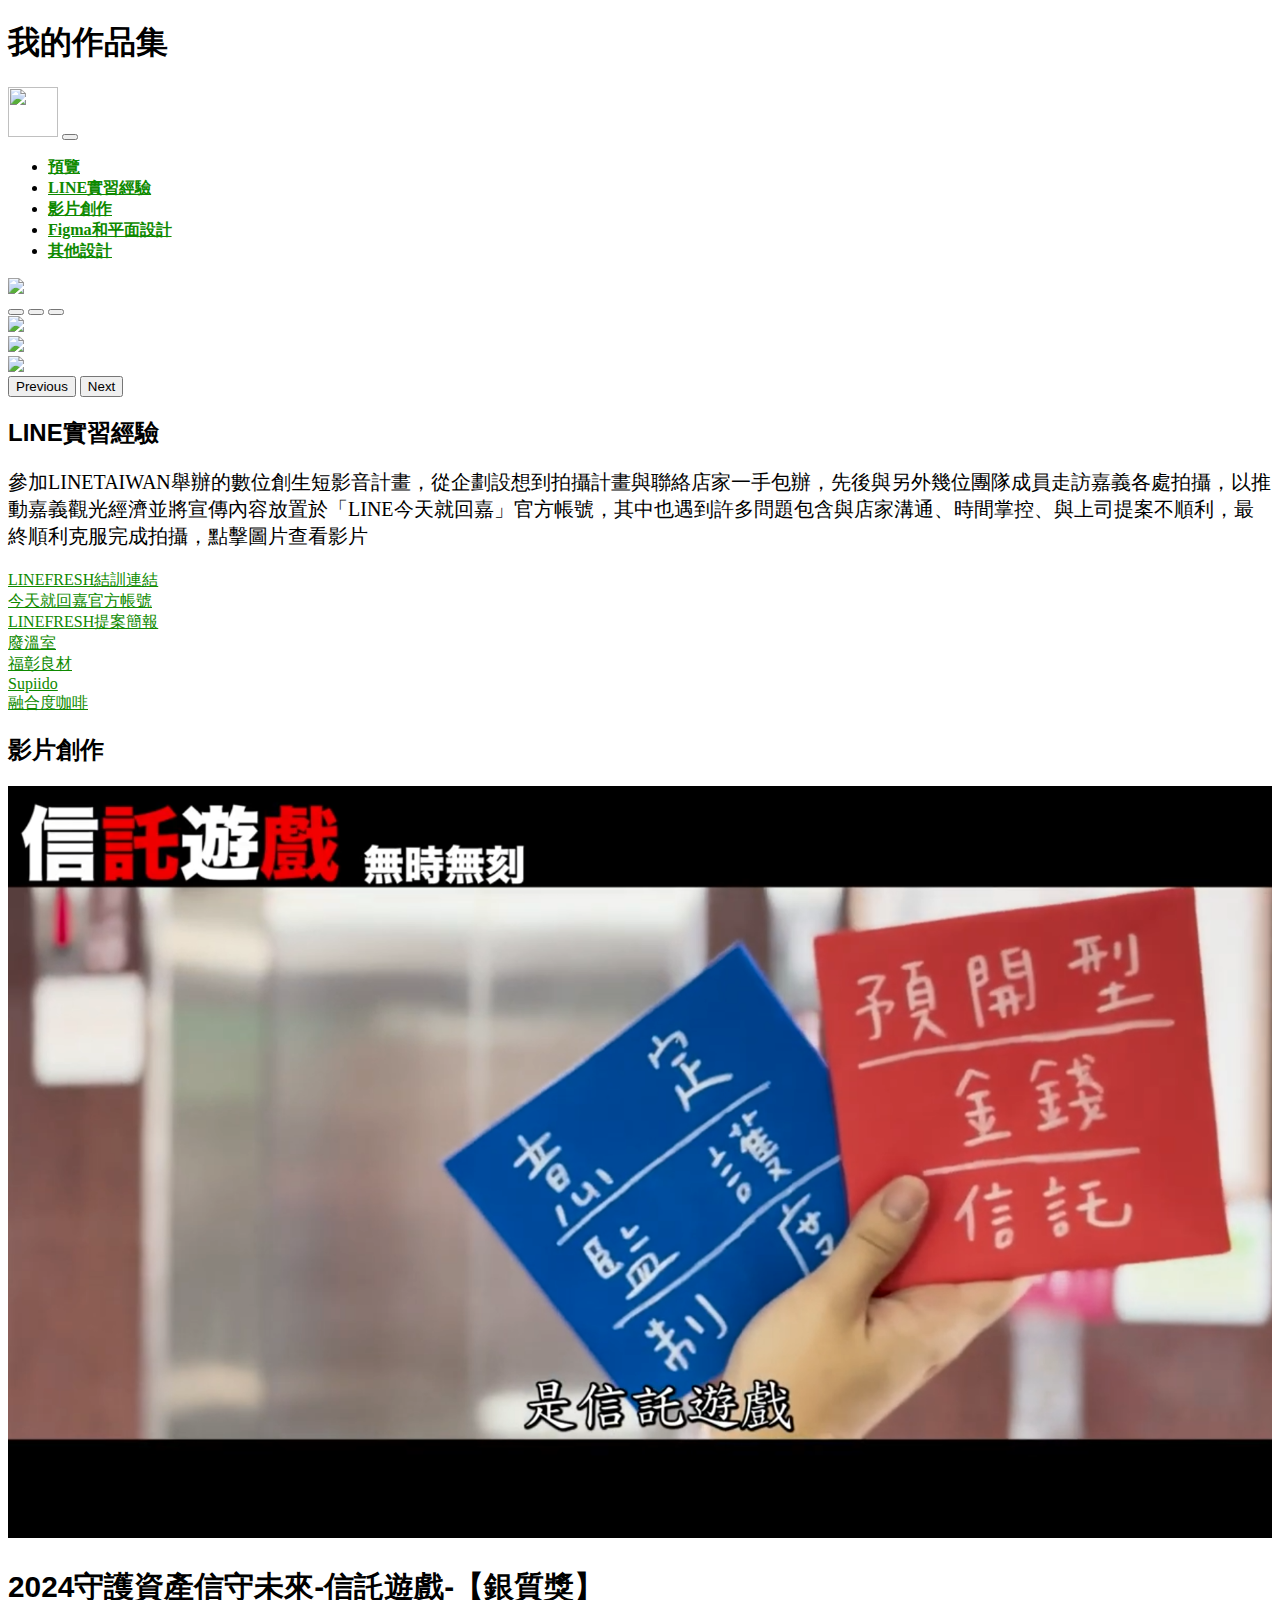
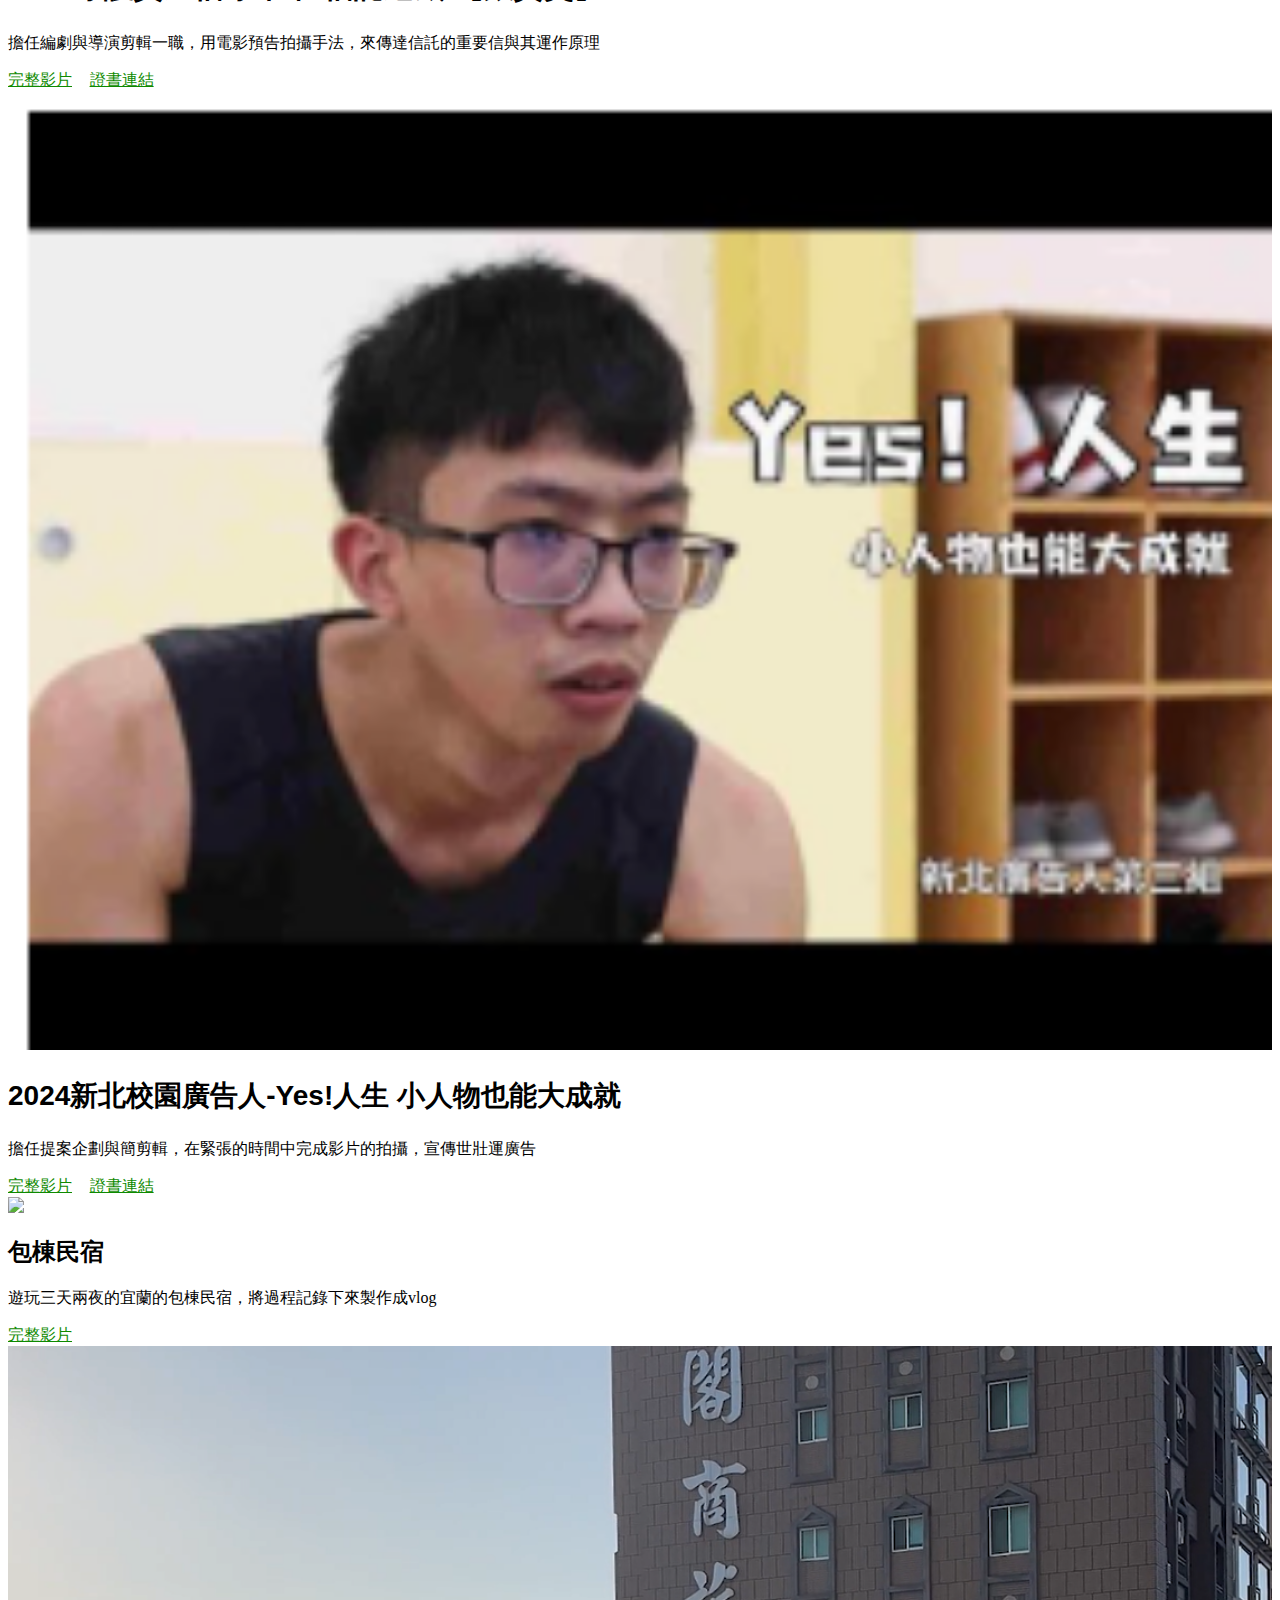
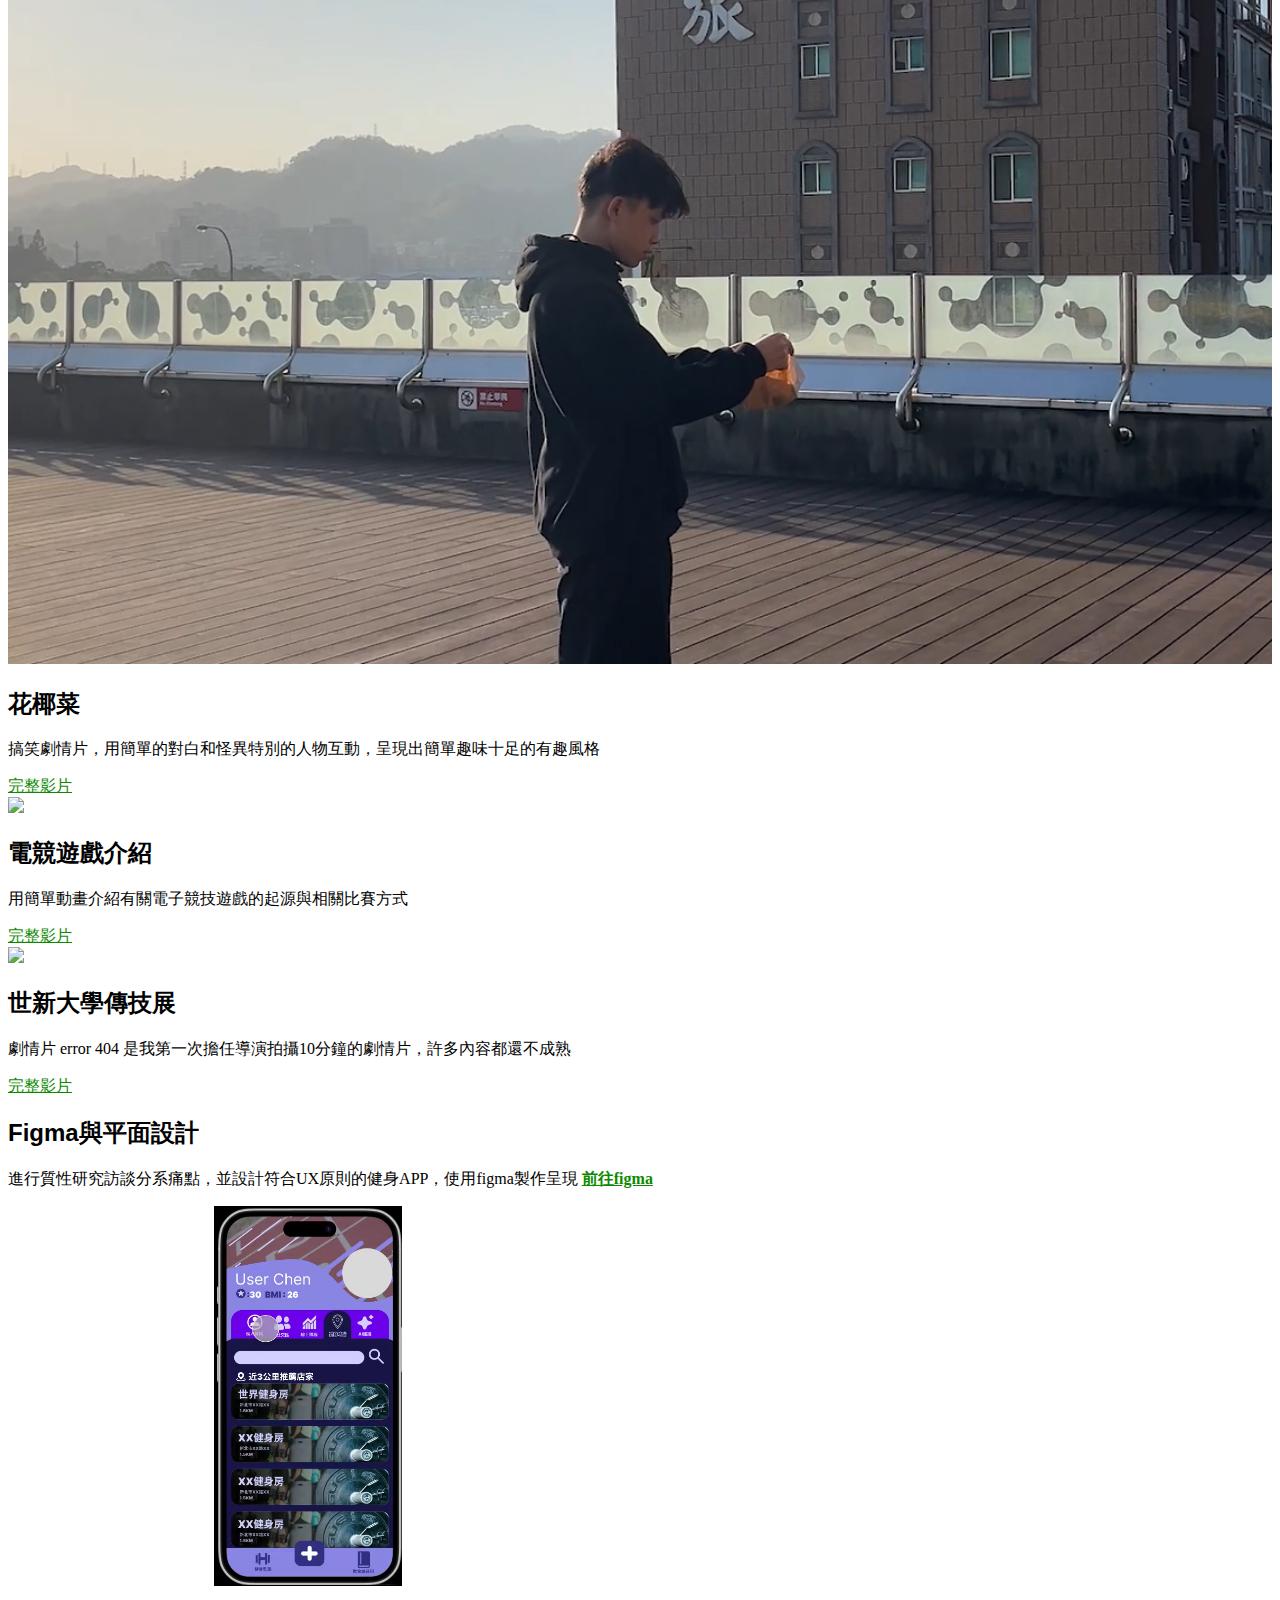
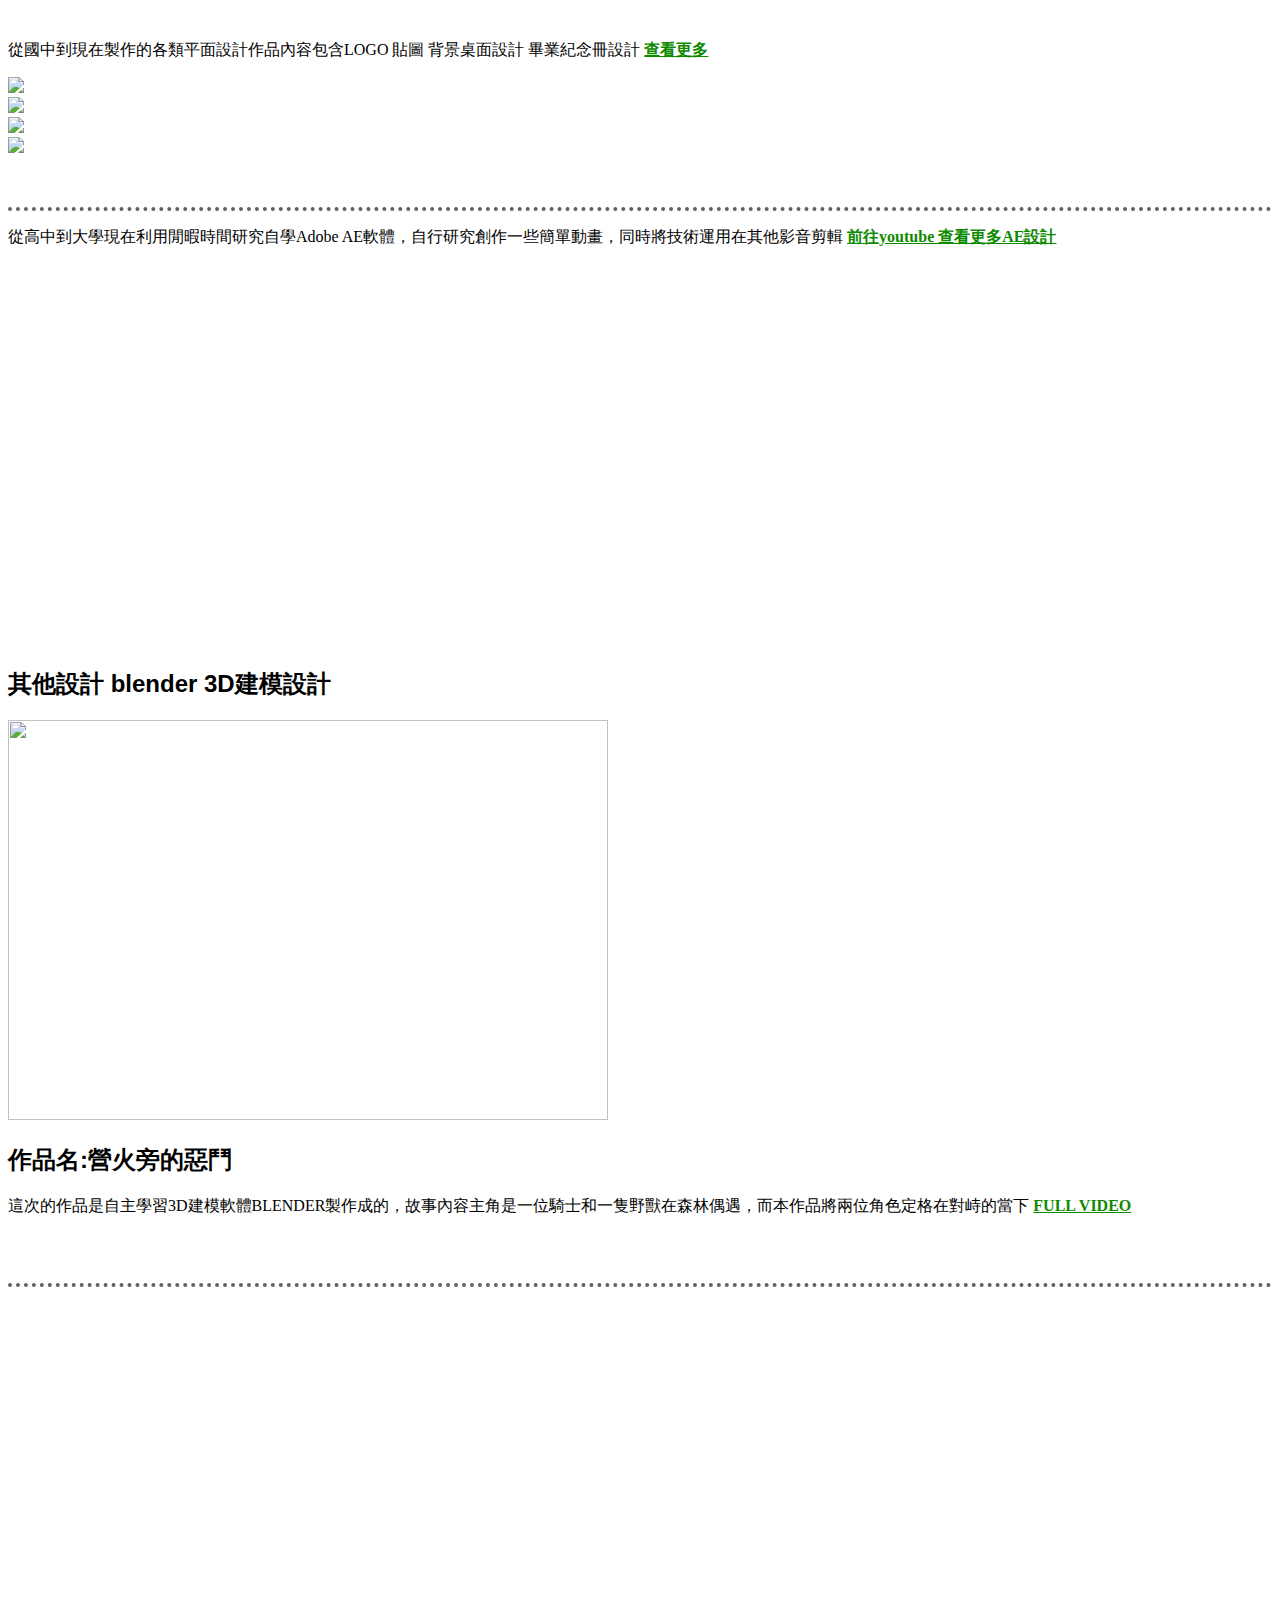
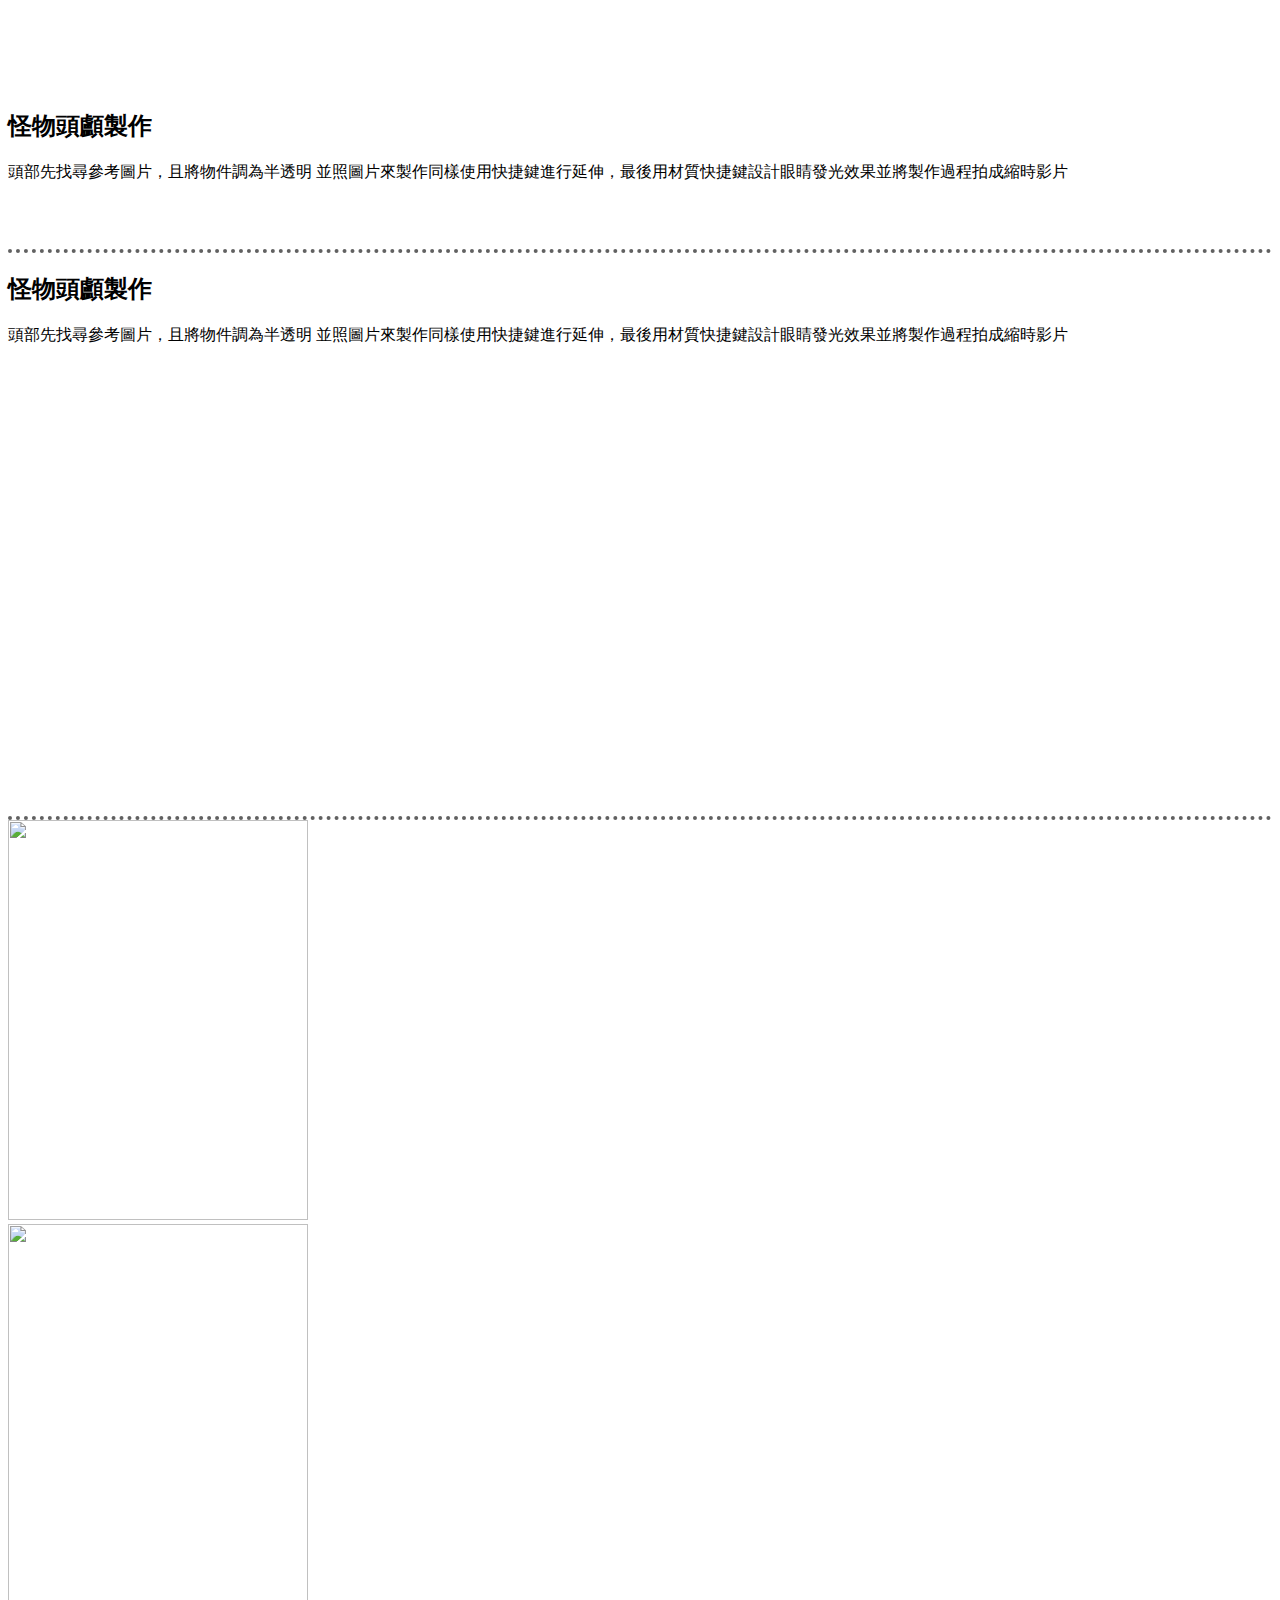
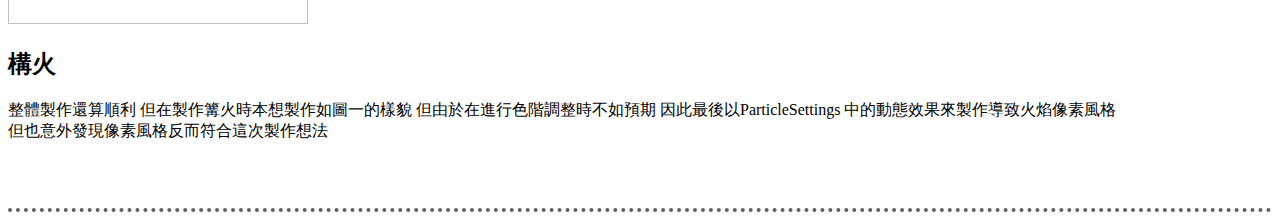
==== commit 8b5ac3a4: "pic" ====
--- a/proo.html
+++ b/proo.html
@@ -243,7 +243,7 @@
       <div class="row">
         <div class="col-lg-6 text-white pt-3 noTop ">
           <p class="col-lg-8 pt-5 mx-auto fs-2 text-center " style="margin-top:50px;">從國中到現在製作的各類平面設計作品內容包含LOGO 貼圖 背景桌面設計 畢業紀念冊設計
-          <a href="https://pin.it/5PSjhptId" target="_blank" class="btn btn-warning"><strong>前往pinterest 查看更多</strong></a>
+          <a href="https://docs.google.com/document/d/15IeOxTL_3UaiiNRFokHsx1m6liKFwoHH6w-eL234xlo/edit?usp=sharing" target="_blank" class="btn btn-warning"><strong>查看更多</strong></a>
           </p>
           
         </div>  
